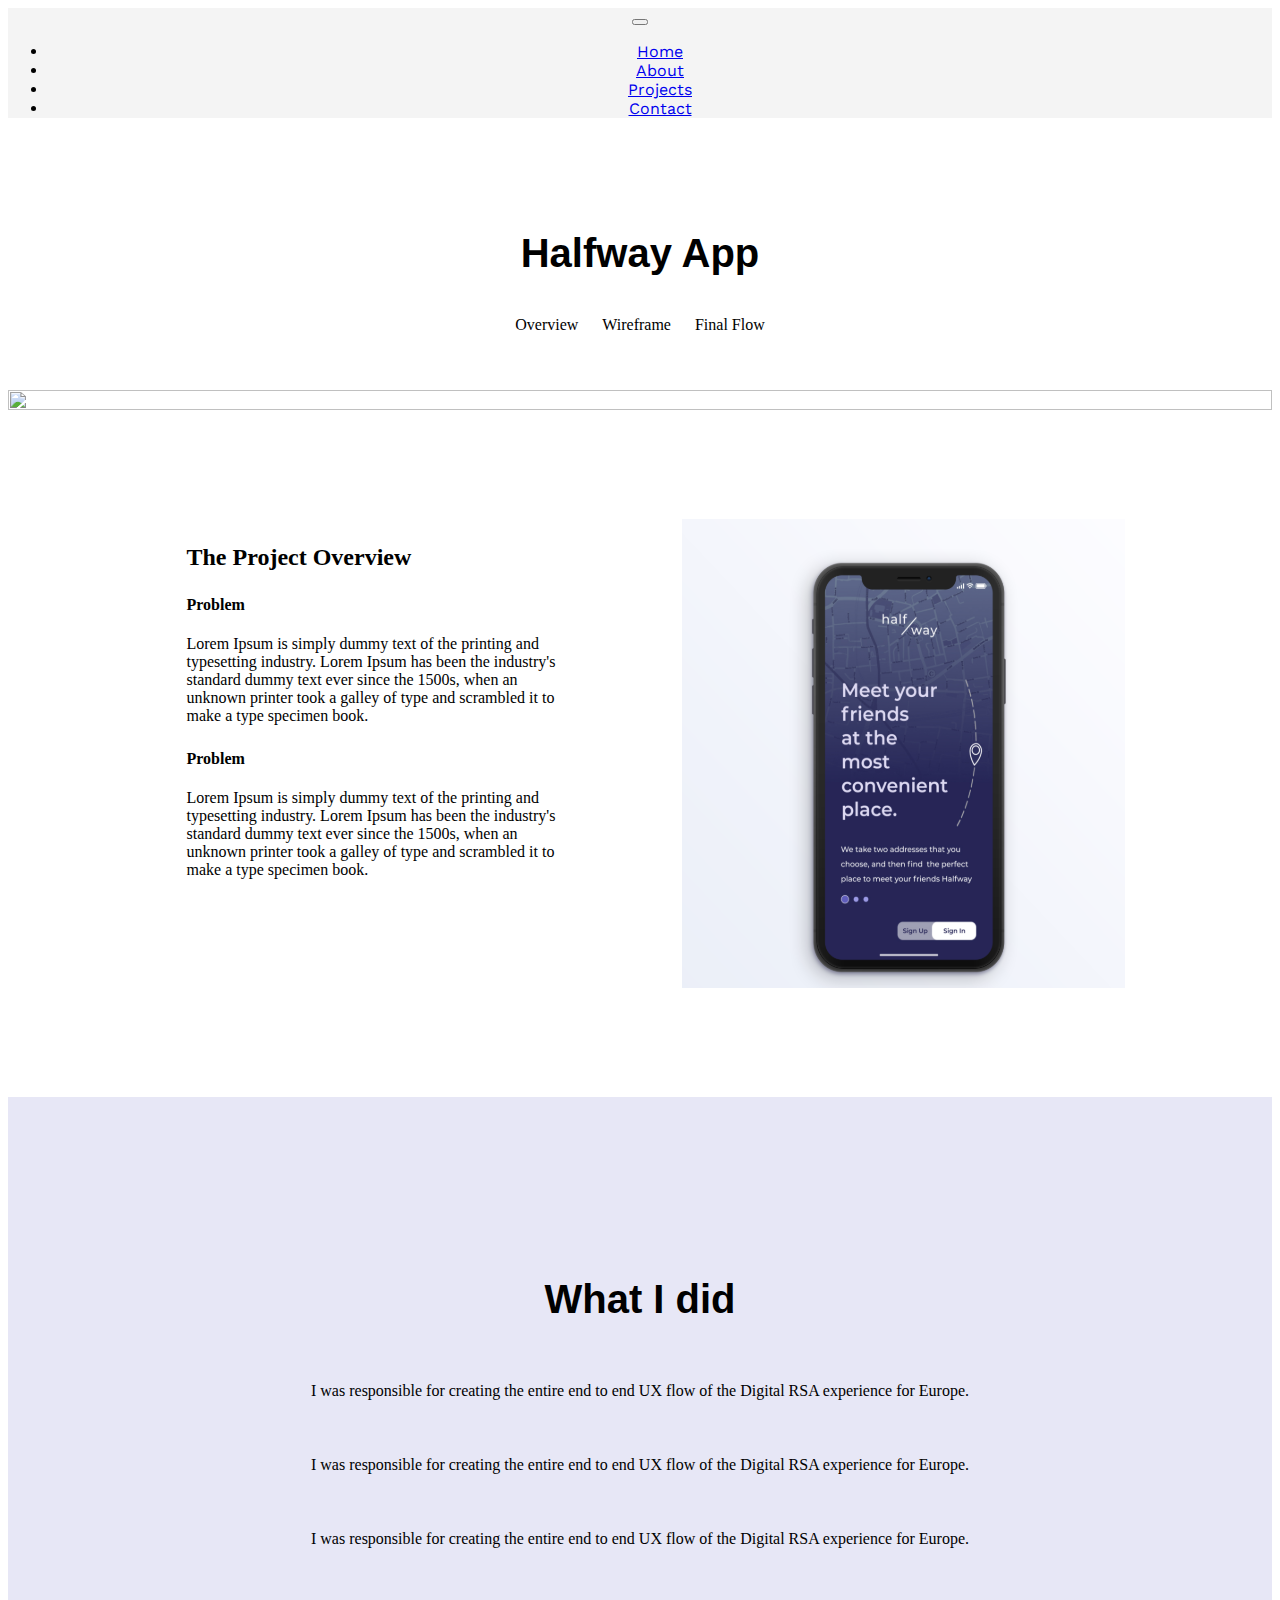
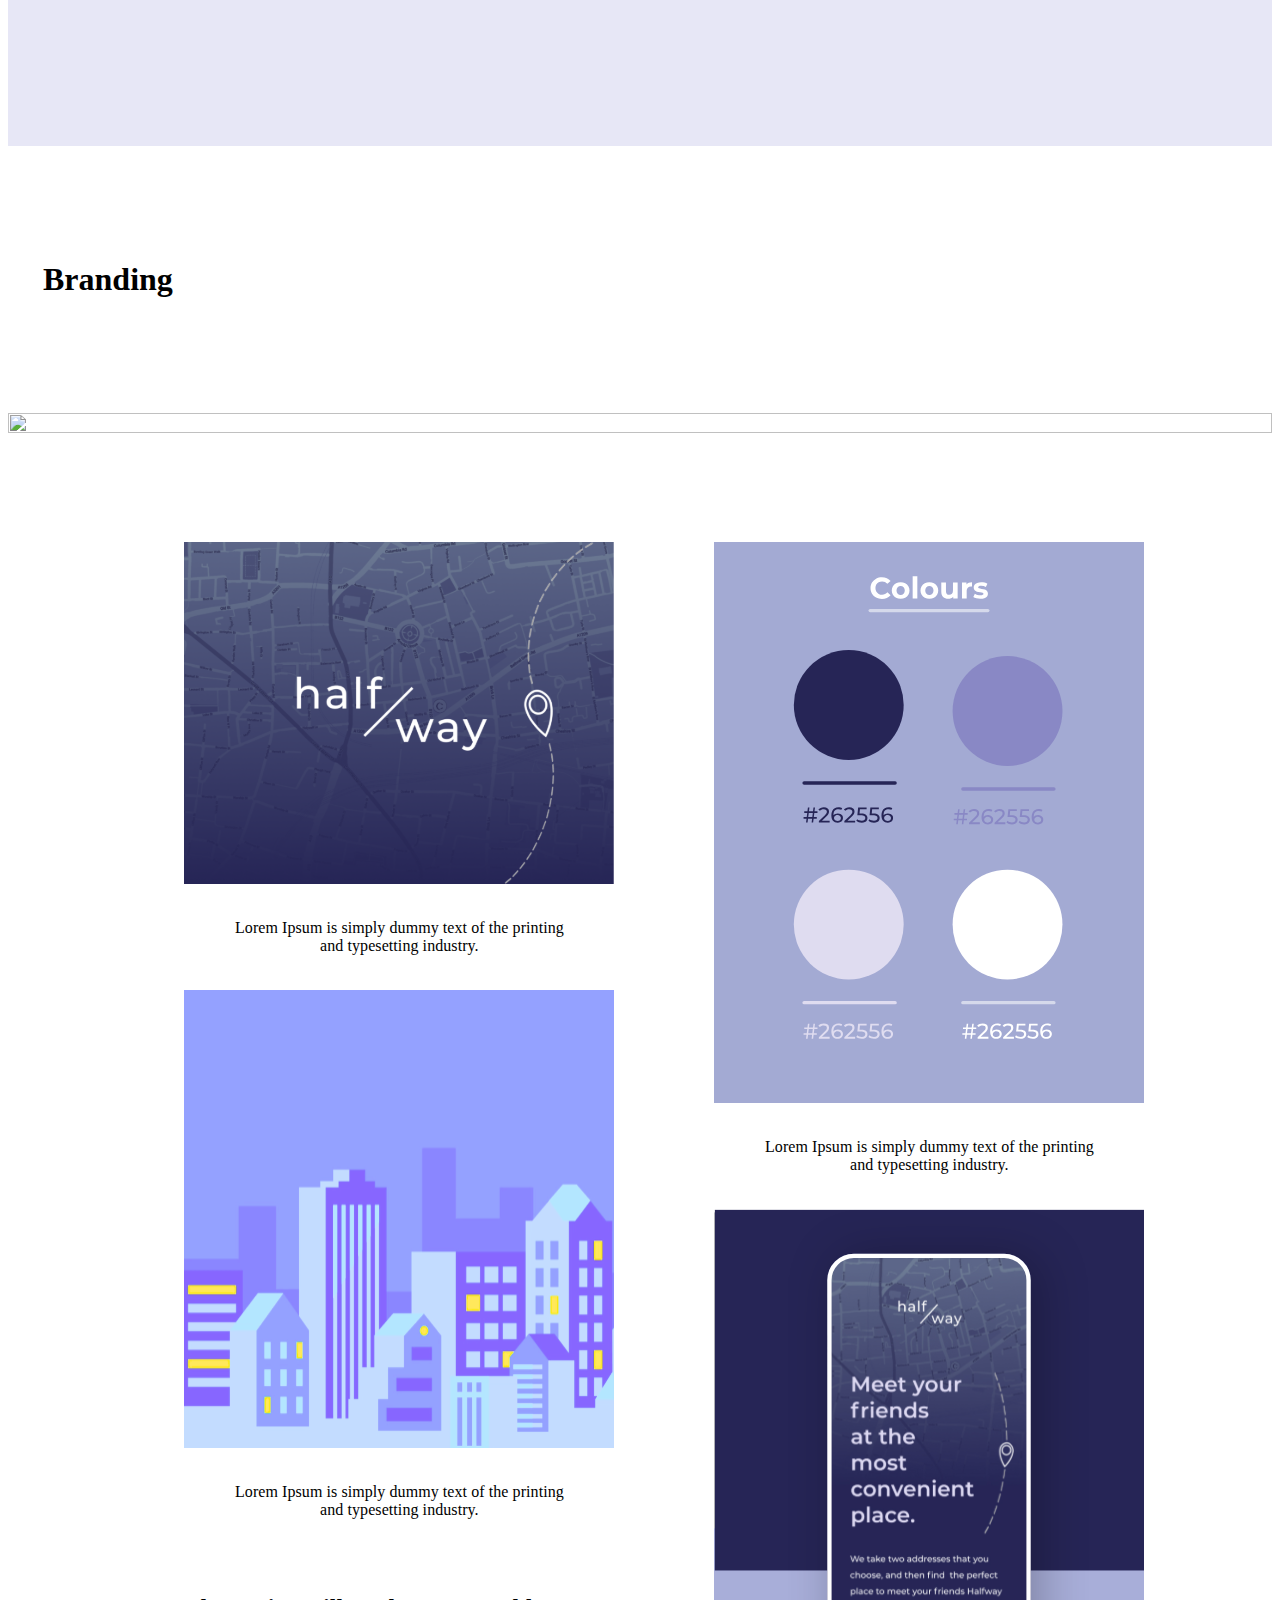
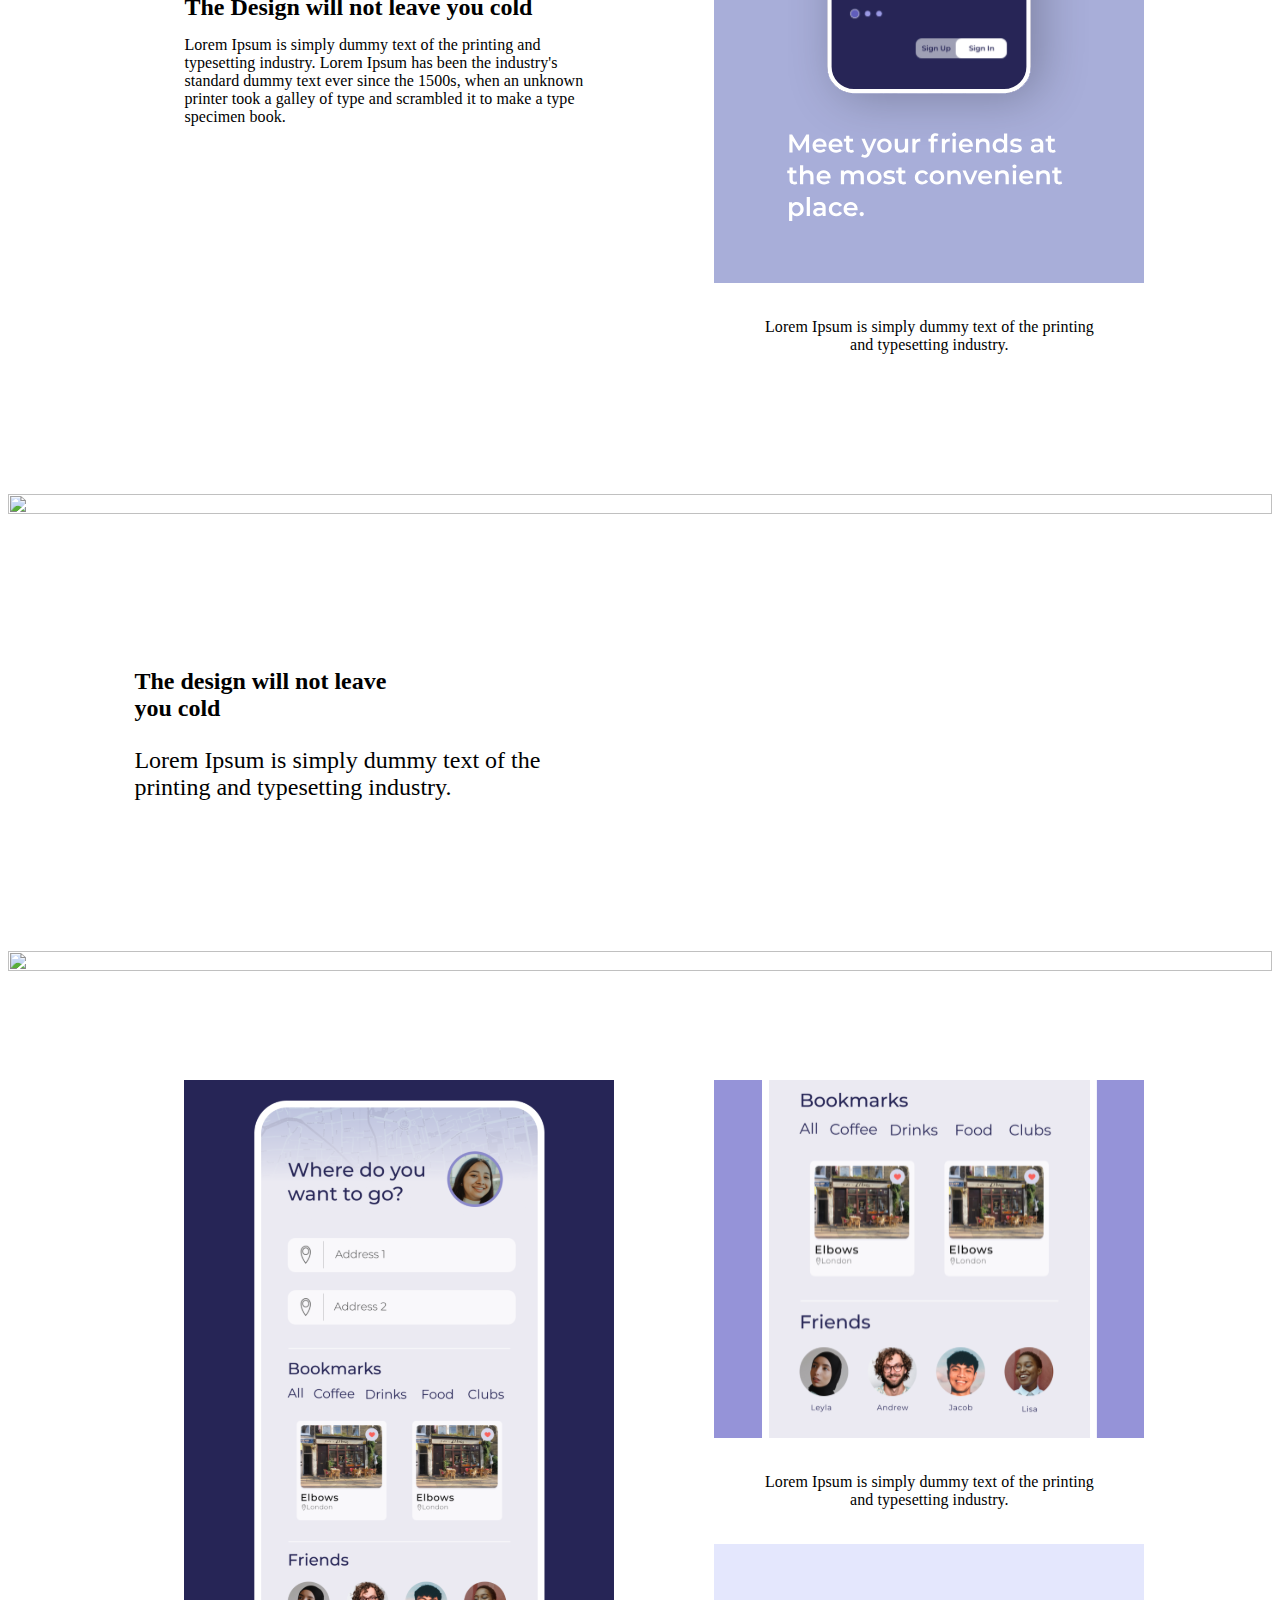
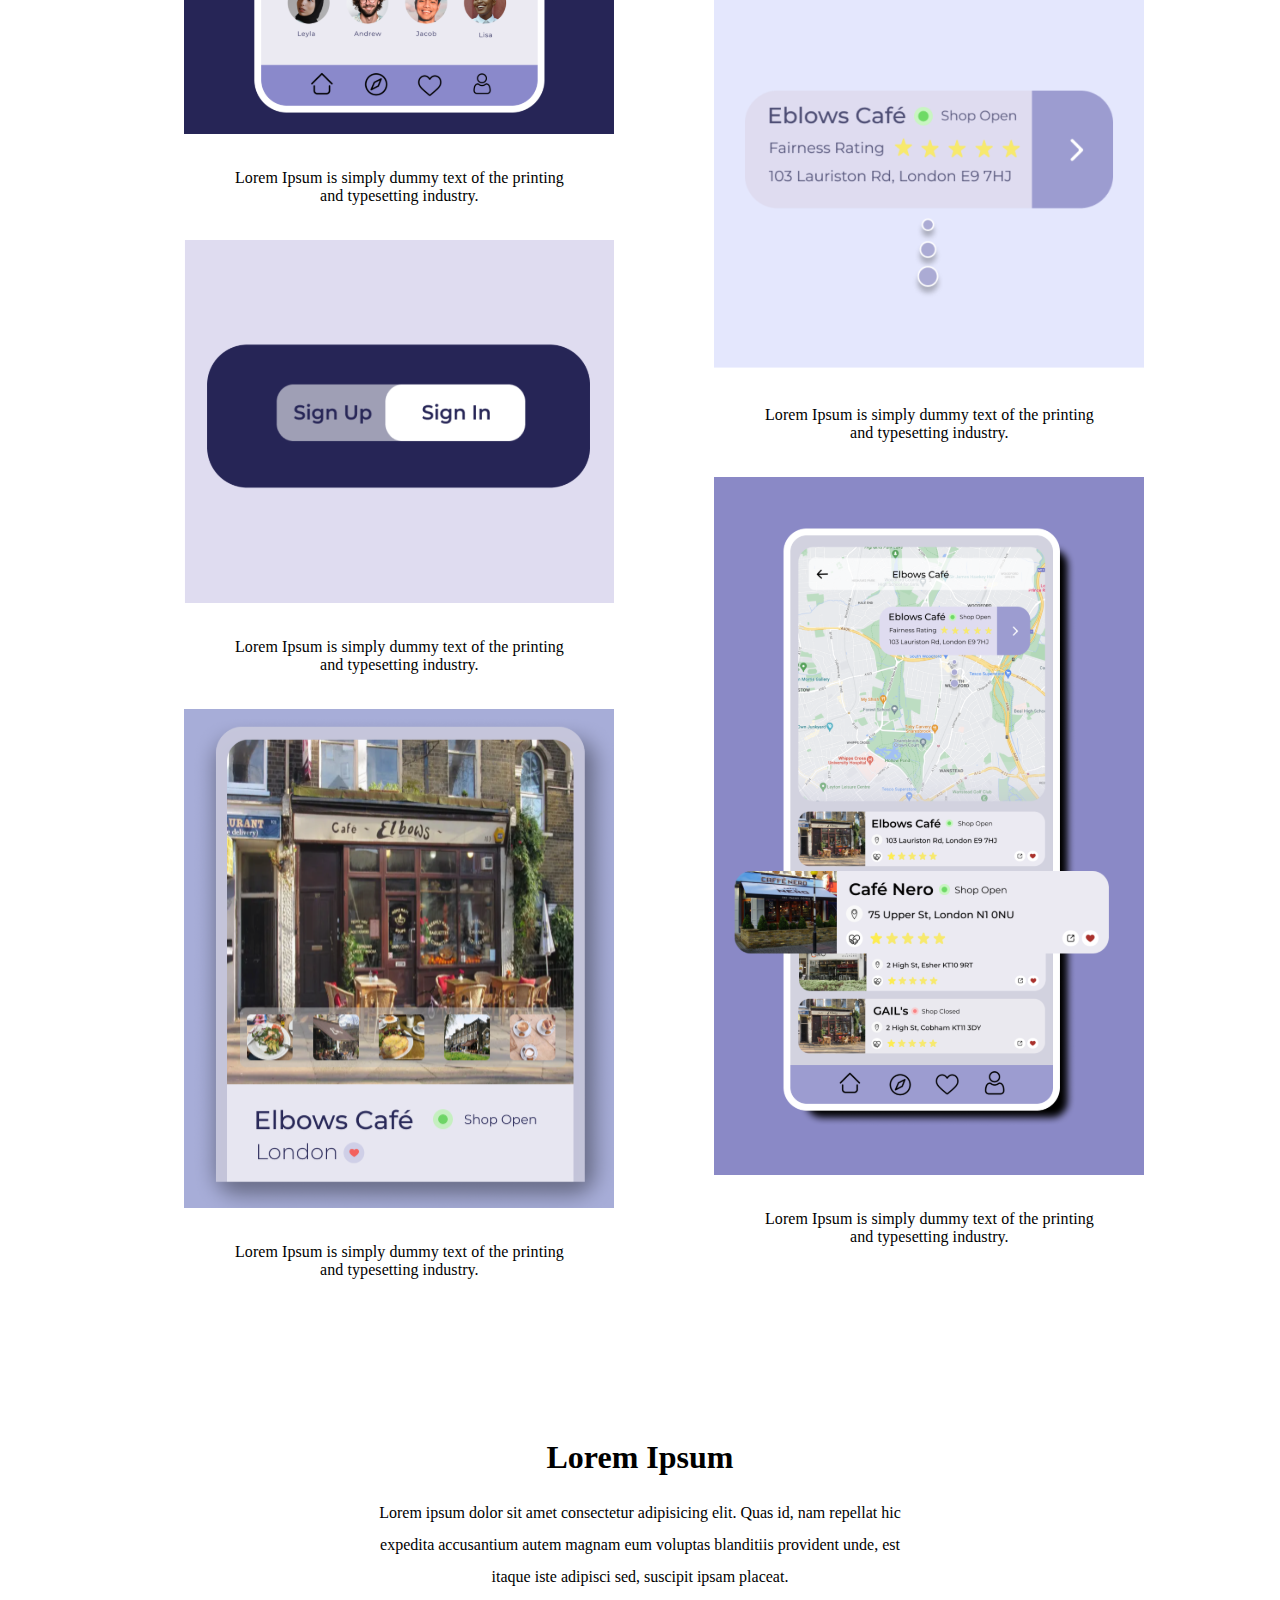
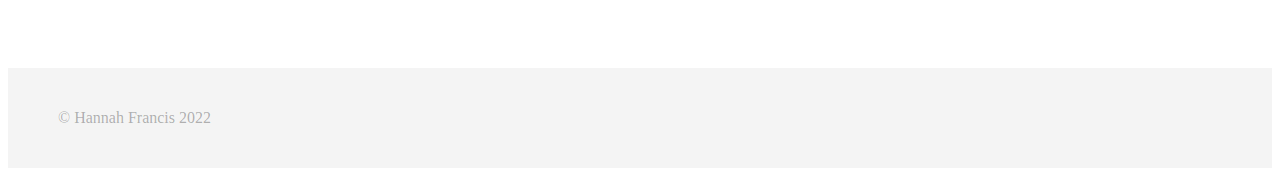
==== halfway.html @ 04aa905d "compelted" ====
<!DOCTYPE html>
<html lang="en">
  <head>
    <meta charset="UTF-8" />
    <meta http-equiv="X-UA-Compatible" content="IE=edge" />
    <meta name="viewport" content="width=device-width, initial-scale=1.0" />

    <!-- Font Awesome Script -->
    <script
      src="https://kit.fontawesome.com/93f049fe77.js"
      crossorigin="anonymous"
    ></script>

    <!-- BOOTSTRAP SCRIPTS -->

    <!-- Bootstrap CSS Stylesheet -->
    <link
      href="https://cdn.jsdelivr.net/npm/bootstrap@5.1.3/dist/css/bootstrap.min.css"
      rel="stylesheet"
      integrity="sha384-1BmE4kWBq78iYhFldvKuhfTAU6auU8tT94WrHftjDbrCEXSU1oBoqyl2QvZ6jIW3"
      crossorigin="anonymous"
    />

    <!-- Bootstrap JS Script -->
    <script
      src="https://cdn.jsdelivr.net/npm/bootstrap@5.1.3/dist/js/bootstrap.bundle.min.js"
      integrity="sha384-ka7Sk0Gln4gmtz2MlQnikT1wXgYsOg+OMhuP+IlRH9sENBO0LRn5q+8nbTov4+1p"
      crossorigin="anonymous"
    ></script>

    <meta name="viewport" content="width=device-width, initial-scale=1" />
    <meta
      name="viewport"
      content="width=device-width,
    initial-scale=1, maximum-scale=1, user-scalable=no"
    />

    <!-- FONTS -->

    <!-- Work Sans Font -->
    <link rel="preconnect" href="https://fonts.googleapis.com" />
    <link rel="preconnect" href="https://fonts.gstatic.com" crossorigin />
    <link
      href="https://fonts.googleapis.com/css2?family=Work+Sans:ital,wght@0,100;0,200;0,300;0,400;0,500;0,600;0,700;0,800;0,900;1,100;1,200;1,300;1,400;1,500;1,600;1,700;1,800;1,900&display=swap"
      rel="stylesheet"
    />

    <!-- CSS tylesheet Link -->

    <link rel="stylesheet" href="halfway-stylesheet.css" />
    <title>Document</title>
  </head>
  <body>
    <!-- Navbar -->

    <section class="navbar-section">
      <nav
        class="navbar navbar-expand-lg navbar-light"
        style="text-align: center; background-color: #f4f4f4"
      >
        <div class="container-fluid">
          <!-- <a class="navbar-brand" href="#">HF</a> -->
          <button
            class="navbar-toggler"
            type="button"
            data-bs-toggle="collapse"
            data-bs-target="#navbarNav"
            aria-controls="navbarNav"
            aria-expanded="false"
            aria-label="Toggle navigation"
          >
            <span class="navbar-toggler-icon"></span>
          </button>
          <div
            class="collapse navbar-collapse"
            style="justify-content: end"
            id="navbarNav"
          >
            <ul
              class="navbar-nav"
              style="font-family: Work Sans, sans-serif; font-weight: medium"
            >
              <li class="nav-item">
                <a
                  class="nav-link"
                  aria-current="page"
                  href="#homepage-section"
                  jump
                  link
                  >Home</a
                >
              </li>
              <li class="nav-item">
                <a class="nav-link" href="#about-section" jump link>About</a>
              </li>
              <li class="nav-item">
                <a class="nav-link" href="#projects-section">Projects</a>
              </li>
              <li class="nav-item">
                <a class="nav-link" href="#contact-section">Contact</a>
              </li>
            </ul>
          </div>
        </div>
      </nav>
    </section>

    <!-- Halfway Project Section -->

    <!-- First Section -->

    <section class="First Section">
      <div class="heading-div">
        <h1>Halfway App</h1>
        <div class="menu">
          <ul>
            <li><a href="">Overview</a></li>
            <li><a href="">Wireframe</a></li>
            <li><a href="">Final Flow</a></li>
          </ul>
        </div>
      </div>
      <img class="hw-image-one" src="images/halfway-image-one.svg" alt="" />
    </section>

    <!-- Second Section -->

    <section class="Second Section">
      <div class="second-section-container">
        <div class="second-section-container-info ">
          <h2>The Project Overview</h2>
          <div class="info-one">
            <h4>Problem</h4>
            <p>
              Lorem Ipsum is simply dummy text of the printing and typesetting
              industry. Lorem Ipsum has been the industry's standard dummy text ever
              since the 1500s, when an unknown printer took a galley of type and
              scrambled it to make a type specimen book.
            </p>
          </div>
          <div class="info-two">
            <h4>Problem</h4>
            <p>
              Lorem Ipsum is simply dummy text of the printing and typesetting
              industry. Lorem Ipsum has been the industry's standard dummy text ever
              since the 1500s, when an unknown printer took a galley of type and
              scrambled it to make a type specimen book.
            </p>
          </div>
        </div>
        <div class="second-section-container-image">
          <img src="Images/image-one.svg" alt="">
        </div>
      </div>
    </section>

<!-- Third Section -->

<section class="Third-section">
  <div class="my-role-container">
    <div class="my-role-container-info">
      <h1>What I did</h1>
      <p>I was responsible for creating the entire end to end UX flow of the Digital RSA experience for Europe.</p>
      <p>I was responsible for creating the entire end to end UX flow of the Digital RSA experience for Europe.</p>
       <p>I was responsible for creating the entire end to end UX flow of the Digital RSA experience for Europe.</p>
    </div>
  </div>
</section>

    <!-- Third Section -->

    <section class="">
      <div class="container-three">
        <h1>Branding</h1>
        <img class="hw-image-one" src="images/halfway-image-two.svg" alt="" />
        <div class="splitshow-container">
          <div class="splitshow-items-container">
            <!-- Image Column Left -->

            <div class="image-col-left col">
              <img
                class="hw-image-three c3-img"
                src="Images/halfway-image-three.svg"
                alt=""
              />
              <p class="img-three">
                Lorem Ipsum is simply dummy text of the printing and typesetting
                industry.
              </p>
              <img
                class="hw-image-four c3-img"
                src="Images/Skyline.svg"
                alt=""
              />
              <p>
                Lorem Ipsum is simply dummy text of the printing and typesetting
                industry.
              </p>
              <div class="image-col-left-info">
                <h2>The Design will not leave you cold</h2>
                <p>
                  Lorem Ipsum is simply dummy text of the printing and
                  typesetting industry. Lorem Ipsum has been the industry's
                  standard dummy text ever since the 1500s, when an unknown
                  printer took a galley of type and scrambled it to make a type
                  specimen book.
                </p>
              </div>
            </div>

            <!-- Image Column Right -->

            <div class="image-col-right col">
              <img
                class="hw-image-five c3-img"
                src="Images/halfway-image-five.svg"
                alt=""
              />
              <p>
                Lorem Ipsum is simply dummy text of the printing and typesetting
                industry.
              </p>
              <img
                class="hw-image-six c3-img"
                src="Images/halfway-image-six.svg"
                alt=""
              />
              <p>
                Lorem Ipsum is simply dummy text of the printing and typesetting
                industry.
              </p>
            </div>
          </div>
        </div>
      </div>
    </section>

    <!-- Fourth Section -->

    <section>
      <img class="hw-image-one" src="images/halfway-banner-three.svg" alt="" />
      <div class="fourth-section-container">
        <div class="heading-container">
          <div class="heading-container-h2">
            <h2>The design will not leave you cold</h2>
          </div>
          <div class="heading-container-p">
            <p>
              Lorem Ipsum is simply dummy text of the printing and typesetting
              industry.
            </p>
          </div>
        </div>
      </div>

      <!-- Image Section -->

      <section class="Third Section">
      <div class="container-three">
        <img class="hw-image-one" src="images/halfway-banner-four.svg" alt="" />
        <div class="splitshow-container">
          <div class="splitshow-items-container">
            <!-- Image Column Left -->

            <div class="image-col-left col">
              <img
                class="hw-image-three c3-img"
                src="Images/halfway-image-seven.svg"
                alt=""
              />
              <p class="img-three">
                Lorem Ipsum is simply dummy text of the printing and typesetting
                industry.
              </p>
              <img
                class="hw-image-four c3-img"
                src="Images/halfway-image-eight.svg"
                alt=""
              />
              <p>
                Lorem Ipsum is simply dummy text of the printing and typesetting
                industry.
              </p>
               <img
                class="hw-image-four c3-img"
                src="Images/halfway-image-9.svg"
                alt=""
              />
              <p>
                Lorem Ipsum is simply dummy text of the printing and typesetting
                industry.
              </p>
            </div>

            <!-- Image Column Right -->

            <div class="image-col-right col">
              <img
                class="hw-image-five c3-img"
                src="Images/halfway-image-nine.svg"
                alt=""
              />
              <p>
                Lorem Ipsum is simply dummy text of the printing and typesetting
                industry.
              </p>
              <img
                class="hw-image-six c3-img"
                src="Images/halfway-image-ten.svg"
                alt=""
              />
              <p>
                Lorem Ipsum is simply dummy text of the printing and typesetting
                industry.
              </p>
              <img
                class="hw-image-six c3-img"
                src="Images/halfway-image-eleven.svg"
                alt=""
              />
              <p>
                Lorem Ipsum is simply dummy text of the printing and typesetting
                industry.
              </p>
            </div>
          </div>
        </div>
    </section>

    <div class="info-div">
      <h1>Lorem Ipsum</h1>
      <p>Lorem ipsum dolor sit amet consectetur adipisicing elit. Quas id, nam repellat hic expedita accusantium autem magnam eum voluptas blanditiis provident unde, est itaque iste adipisci sed, suscipit ipsam placeat.</p>
    </div>

    <section class="footer-section" id="footer-section">
      <div class="footer">
        <div class="footer-copyright">© Hannah Francis 2022</div>
        <div class="footer-links">
          <a href="https://www.linkedin.com/in/hannah-francis-578441174/"
            ><i class="fab fa-linkedin"></i
          ></a>
          <a href="https://github.com/hcfrancis"
            ><i class="fab fa-github"></i
          ></a>
          <a href="#"><i class="fab fa-twitter"></i></a>
        </div>
      </div>
    </section>
  </body>
</html>
---- halfway-stylesheet.css ----
/* PROJECTS STYLING */

/* Halfway Project Styling */

html {
  scroll-behavior: smooth;
}

/* First Section Styling */

.heading-div {
  margin: 105px auto;
  margin-top: 105px;
  margin-bottom: 50px;
}

.heading-div h1 {
  text-align: center;
  font-size: 2.5rem;
  font-family: "Montserrat", sans-serif;
  font-weight: medium;
  line-height: 1.5;
}

.menu {
  margin: -25px auto;
}

.menu ul {
  padding: 0;
  margin-bottom: 0;
  text-align: center;
}

.menu ul li {
  display: inline-block;
  line-height: 80px;
  margin: 0 auto;
  padding: 0 10px;
}

.menu ul li a {
  color: black;
  text-decoration: none;
}

a:hover {
  color: rgb(219, 211, 211);
  transition-timing-function: ease-in;
  transition: 0.5s;
  transition-timing-function: ease-out;
  transition: 0.5s;
}

.hw-image-one {
  /* position: absolute; */
  width: 100%;
  height: 100%;
  object-fit: cover;
}

@media (max-width: 1199.98px) {
  .heading-div {
    margin: 105px auto;
    margin-top: 105px;
    margin-bottom: 50px;
  }

  .heading-div h1 {
    font-size: 2.5rem;
  }
}

.hw-image-one {
  /* position: absolute; */
  width: 100%;
  height: 100%;
  object-fit: cover;
}

/* Second Section */

.second-section-container {
  display: grid;
  grid-template-columns: 1fr 1fr;
  margin: 105px;
}

.second-section-container h2 {
  max-width: 380px;
  margin: 25px auto;
}

.second-section-container p {
  max-width: 380px;
  margin: 0 auto;
}

.second-section-container-info,
.second-section-container-image {
  margin: 0 auto;
}

.info-two {
  margin-top: 25px;
}
@media (max-width: 991.98px) {
  .info-one h4,
  .info-two h4 {
    max-width: 550px;
    margin: 10px auto;
  }

  .info-one p,
  .info-two p {
    font-size: 1rem;
    max-width: 550px;
    margin: 0 auto;
  }

  .second-section-container-image img {
    width: 99%;
    margin-top: 15px;
    margin-bottom: 50px;
  }
}

@media (max-width: 1199.98px) {
  .second-section-container {
    margin: 0 0;
    display: block;
    text-align: left;
    margin: 0px auto;
    padding: 0 45px;
  }

  .second-section-container-image {
    display: block;
    margin: 25px auto;
    text-align: center;
  }

  .second-section-container h2 {
    max-width: 550px;
  }

  .info-one h4,
  .info-two h4 {
    max-width: 550px;
    margin: 10px auto;
  }

  .info-one p,
  .info-two p {
    max-width: 550px;
  }
}

/* Third Section */

.my-role-container {
  background-color: #e7e7f6;
  margin: 105px auto;
  padding: 145px;
  display: block;
}

.my-role-container-info {
  margin: 0 auto;
}

.my-role-container-info h1 {
  text-align: center;
  font-size: 2.5rem;
  font-family: "Montserrat", sans-serif;
  font-weight: medium;
  line-height: 1.5;
}

.my-role-container-info p {
  margin: 50px auto;
  text-align: center;
  line-height: 1.5;
}

@media (max-width: 991.98px) {
  .my-role-container {
    padding: 50px 70px;
  }
}

.container-three h1 {
  margin: 115px 35px;
}

.container-three p {
  max-width: 380px;
  letter-spacing: 0.00464286em;
}

.splitshow-container {
  margin: 55px 0;
}

.splitshow-items-container {
  display: grid;
  grid-template-columns: 1fr 1fr;
  /* margin: 0 465px; */
  margin: 55px auto;
  width: 80%;
}
.col {
  flex: 0 0 0%;
}
.image-col-left,
.image-col-right {
  display: block;
  padding: 50px;
}

.image-col-left p,
.image-col-right p {
  text-align: center;
  margin: 35px auto;
  max-width: 380px;
  padding: 0 45px;
}

.c3-img {
  display: block;
  margin: auto;
  width: 430px;
}

.image-col-left-info {
  margin: 75px 0;
}

.image-col-left-info h2 {
  text-align: left;
  margin: 15px auto;
  max-width: 450px;
  padding: 0px;
}

.image-col-left-info p {
  text-align: left;
  margin: 15px auto;
  max-width: 450px;
  padding: 0 0;
}

@media (max-width: 1199.98px) {
  .hw-image-one {
    margin-bottom: 50px;
  }
  .container-three h1 {
    margin: 30px 0;
    padding: 40px;
  }

  .splitshow-items-container {
    display: grid;
    grid-template-columns: 1fr;
    margin: 0 auto;
  }

  .c3-img {
    display: block;
    margin: auto;
    width: 390px;
  }

  .image-col-left,
  .image-col-right {
    display: block;
    margin: auto;
    padding: 0 0;
  }

  .img-three {
    margin-top: 50px;
  }

  .image-col-left .image-col-right p {
    text-align: left;
    margin: 35px auto;
    max-width: 255px;
  }

  .image-col-left-info h2 {
    margin-top: 75px 0;
  }

  .image-col-left-info {
    margin: -25px 0;
    padding: 50px;
  }
}

/* Fourth Section */

.fourth-section-container {
  margin: 150px 0;
}

.heading-container {
  margin: 0px auto;
  width: 80%;
}

.heading-container-h2 {
  max-width: 285px;
  margin-bottom: 25px;
}

.heading-container-p {
  font-size: 1.5rem;
  max-width: 465px;
}

@media (max-width: 1199.98px) {
  .heading-container {
    margin: 0px auto;
    width: 80%;
  }

  .heading-container-h2 {
    max-width: 285px;
    margin-bottom: 25px;
  }

  .heading-container-p {
    font-size: 1.5rem;
    max-width: 465px;
  }
}

.info-div {
  text-align: center;
  margin: 75px auto;
  width: 50%;
}

.info-div p {
  max-width: 540px;
  margin: 15px auto;
  line-height: 2;
}
/* Footer Styling */

.footer {
  background: #f4f4f4;
  display: flex;
  align-items: center;
  justify-content: space-between;
  height: 100px;
  padding: 0px 50px;
  color: rgba(0, 0, 0, 0.3);
}
.footer-links {
  display: flex;
  align-items: center;
}
.footer-links a {
  color: black;
  opacity: 0.15;
  text-decoration: none;
  font-size: 24px;
  padding: 0px 10px;
}
.footer-links a:hover {
  opacity: 1;
  color: #6198f1;
  font-size: 30px;
  transition: 0.5s ease;
  transition-timing-function: linear;
}
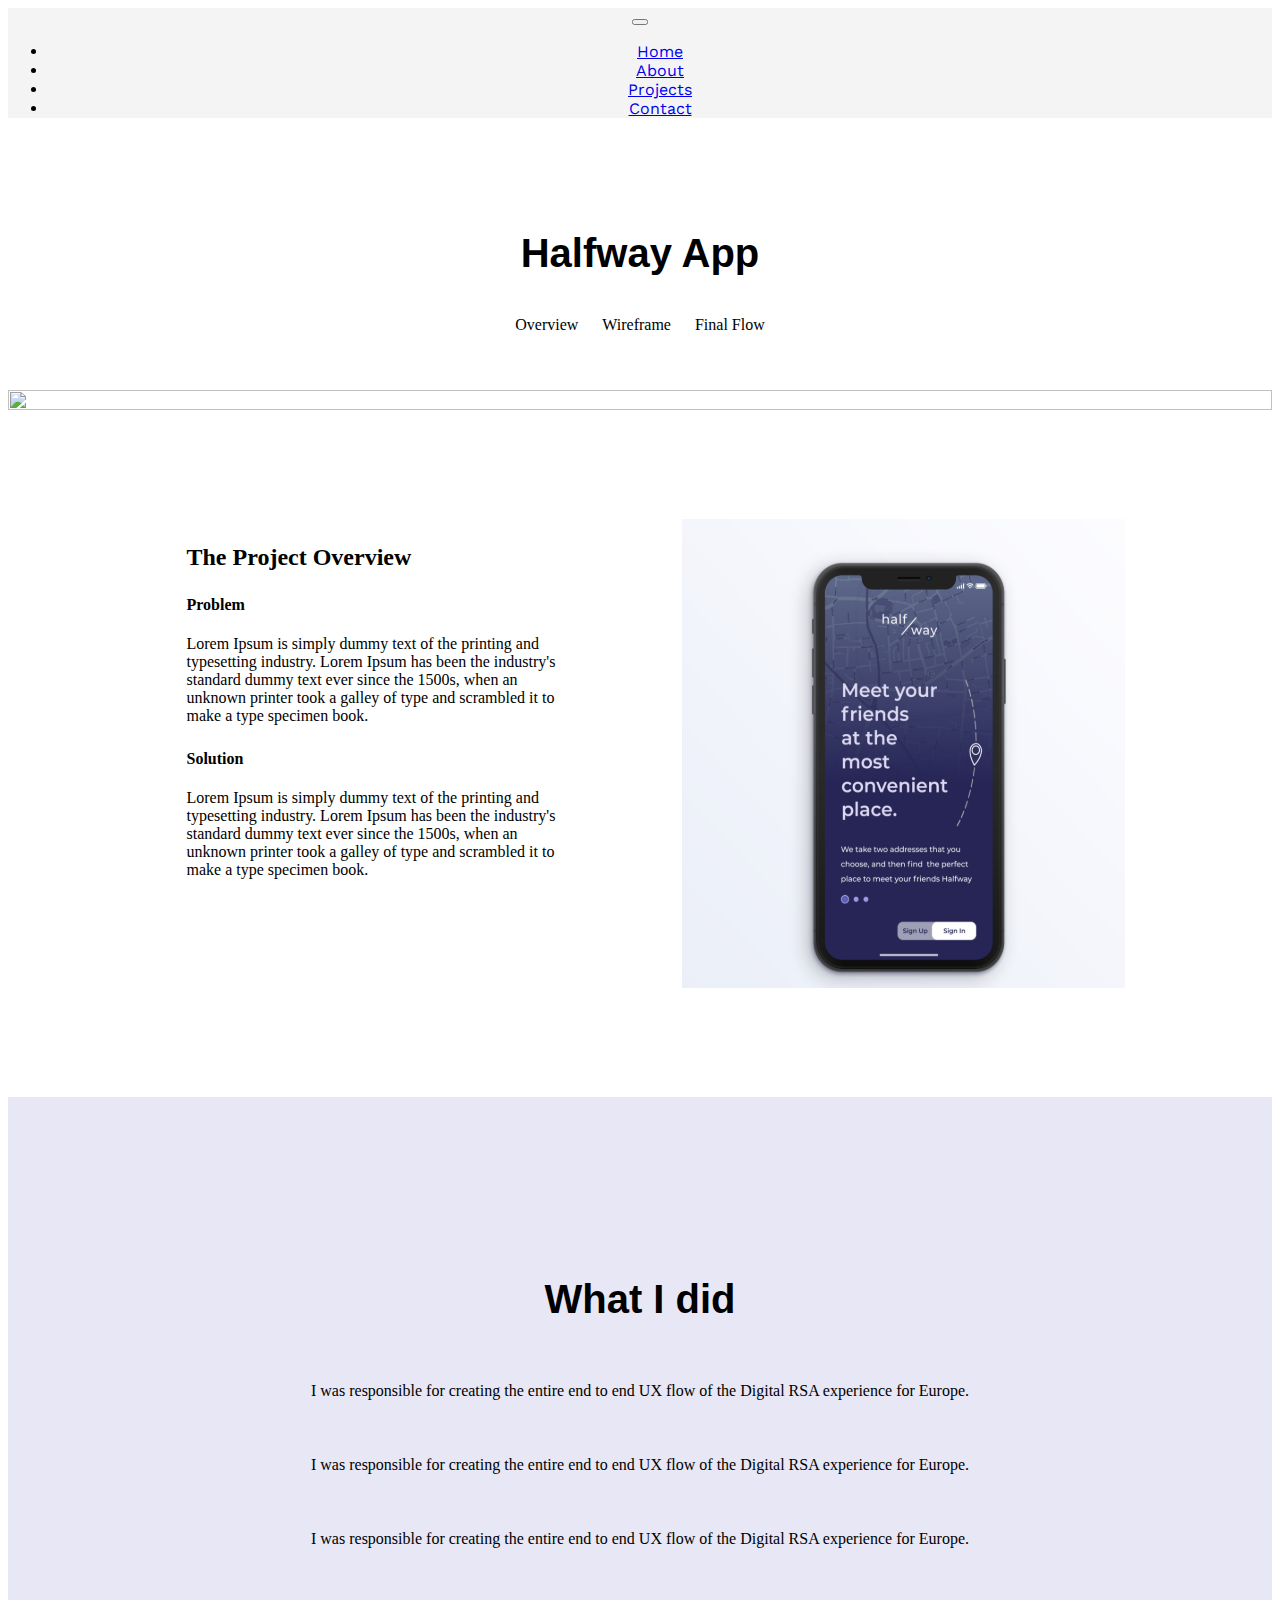
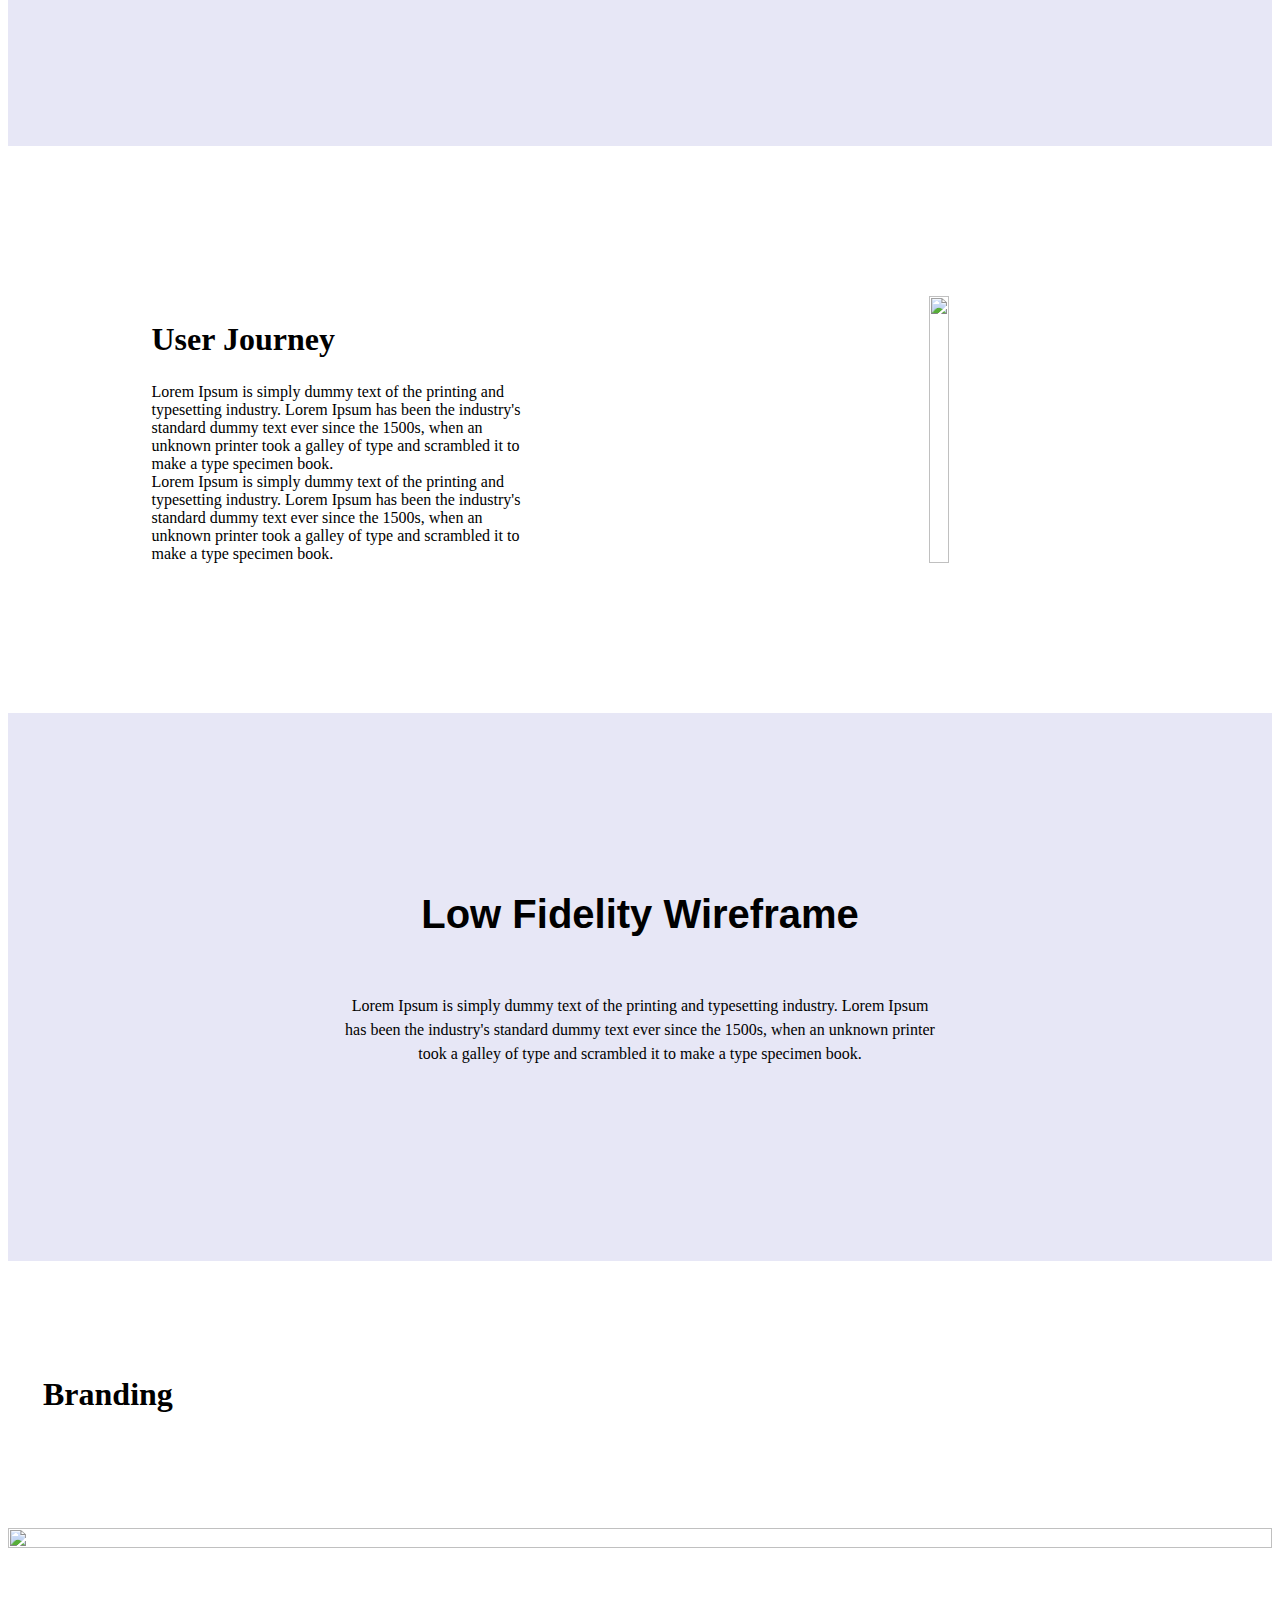
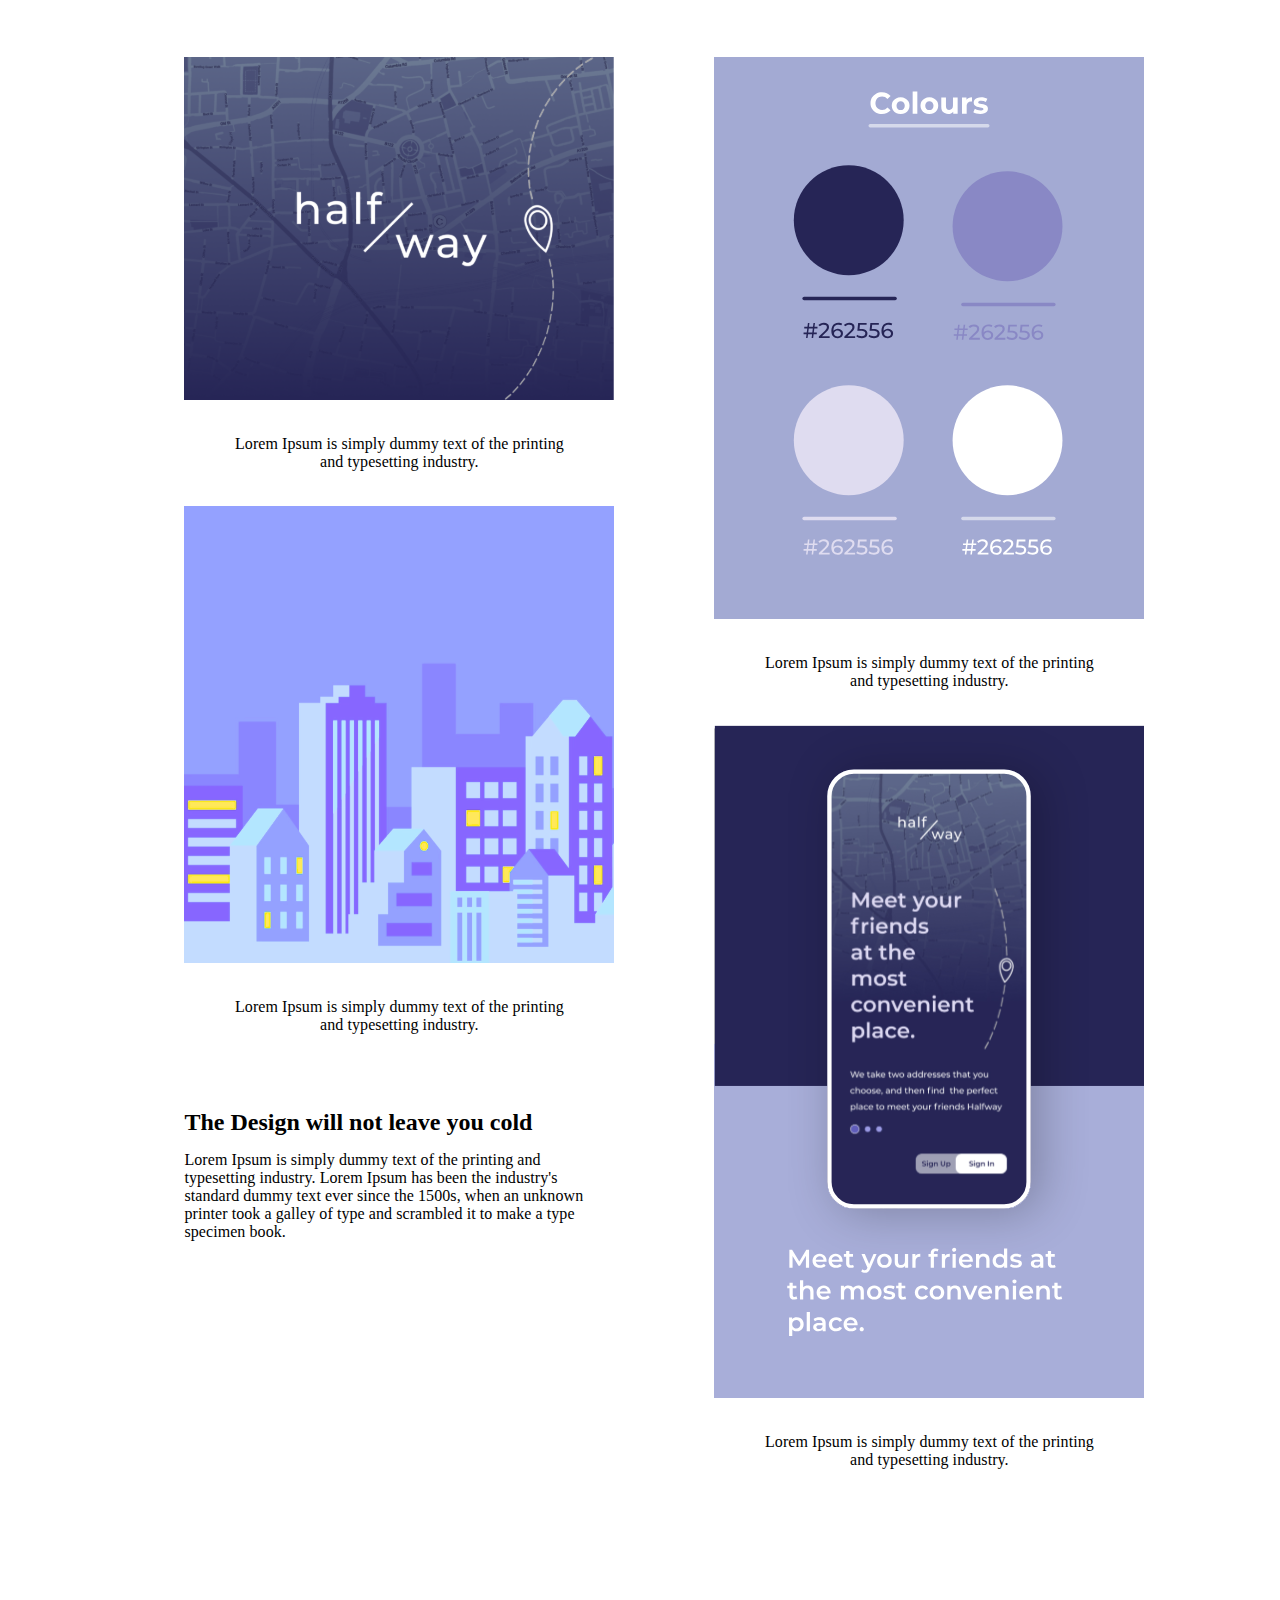
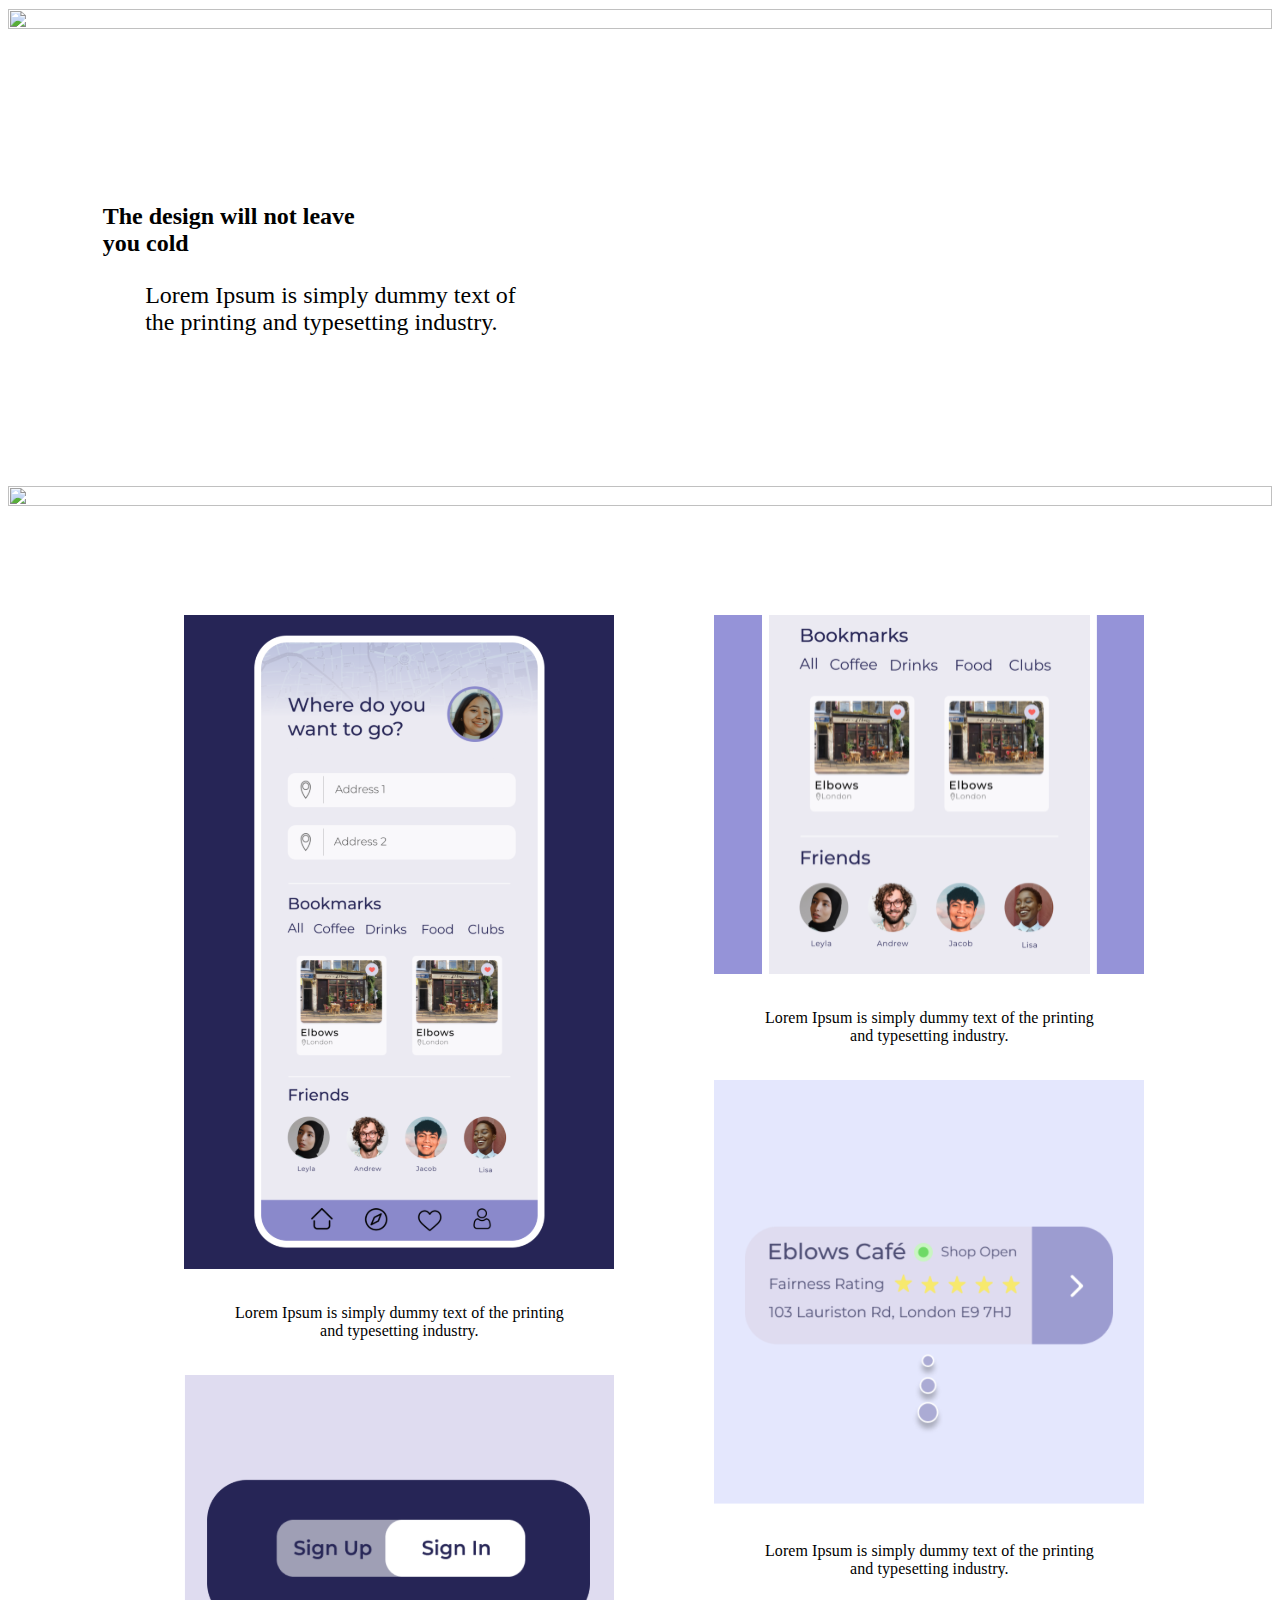
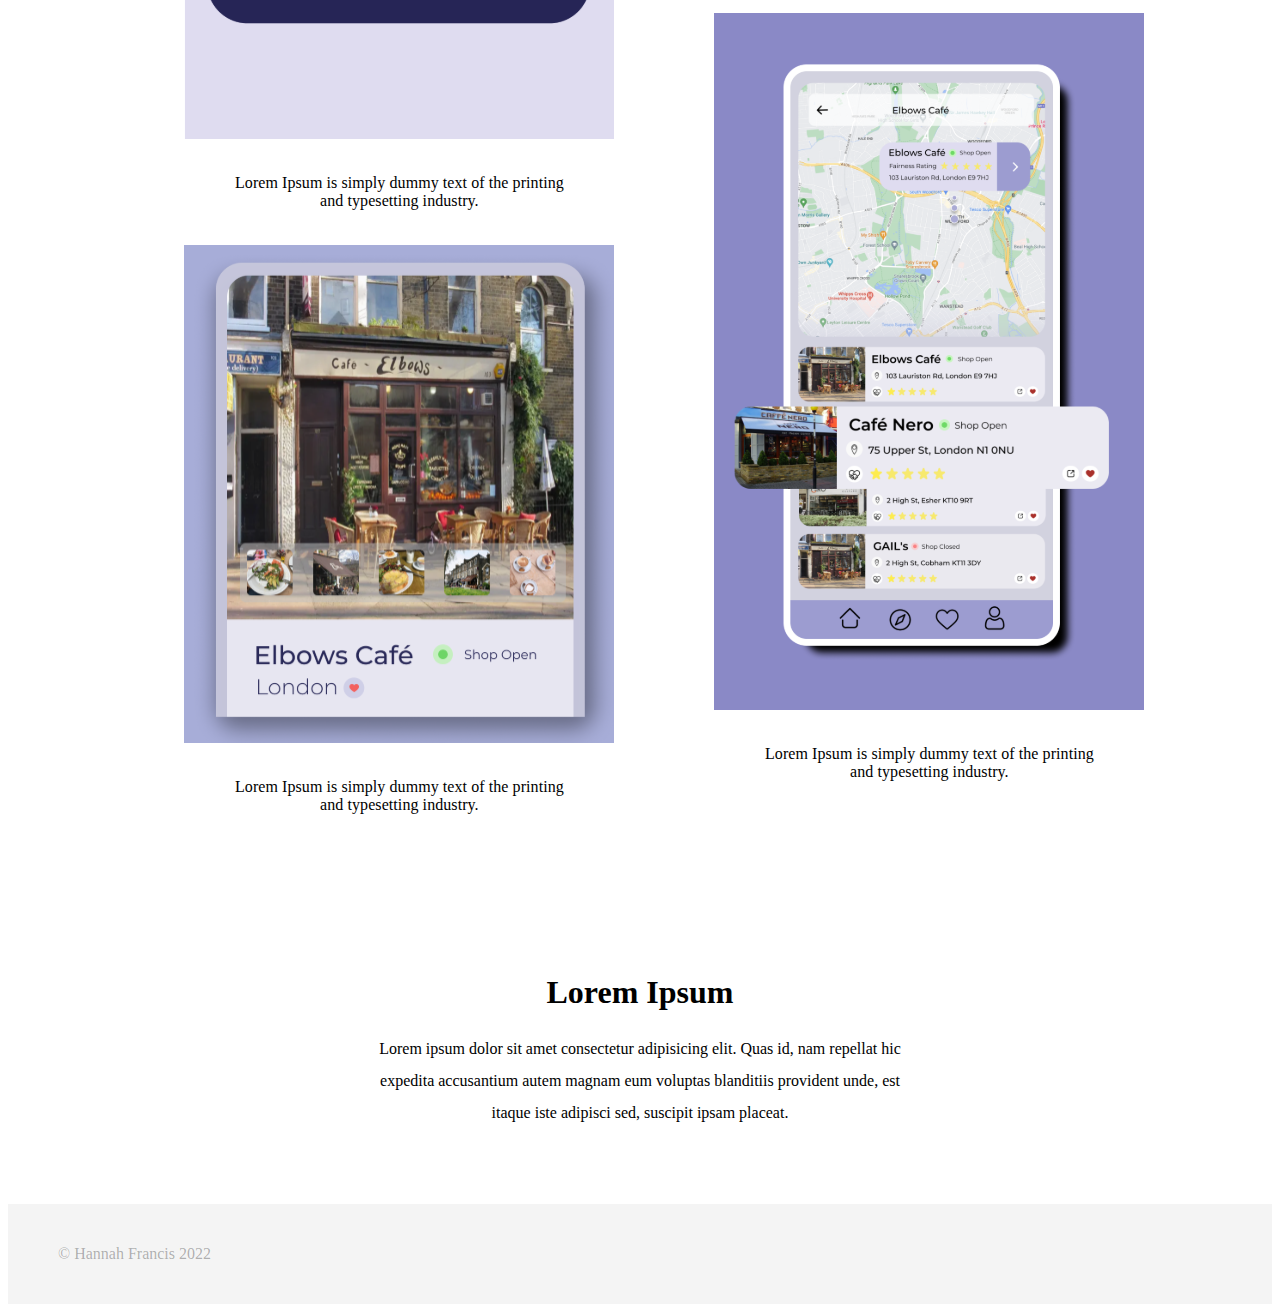
==== commit b76eed2f: "styling updated" ====
--- a/halfway.html
+++ b/halfway.html
@@ -139,7 +139,7 @@
             </p>
           </div>
           <div class="info-two">
-            <h4>Problem</h4>
+            <h4>Solution</h4>
             <p>
               Lorem Ipsum is simply dummy text of the printing and typesetting
               industry. Lorem Ipsum has been the industry's standard dummy text ever
@@ -157,8 +157,8 @@
 <!-- Third Section -->
 
 <section class="Third-section">
-  <div class="my-role-container">
-    <div class="my-role-container-info">
+  <div class="third-section-container">
+    <div class="third-section-container-info">
       <h1>What I did</h1>
       <p>I was responsible for creating the entire end to end UX flow of the Digital RSA experience for Europe.</p>
       <p>I was responsible for creating the entire end to end UX flow of the Digital RSA experience for Europe.</p>
@@ -167,9 +167,36 @@
   </div>
 </section>
 
-    <!-- Third Section -->
-
-    <section class="">
+    <!-- Fourth Section -->
+
+
+
+<section class="Fourth-Section">
+<div class="fourth-section-container">
+  <div class="fourth-section-container-info">
+    <h1>User Journey</h1>
+    <p>Lorem Ipsum is simply dummy text of the printing and typesetting industry. Lorem Ipsum has been the industry's standard dummy text ever since the 1500s, when an unknown printer took a galley of type and scrambled it to make a type specimen book.</p>
+    <p>Lorem Ipsum is simply dummy text of the printing and typesetting industry. Lorem Ipsum has been the industry's standard dummy text ever since the 1500s, when an unknown printer took a galley of type and scrambled it to make a type specimen book.</p>
+  </div>
+  <div class="fourth-section-container-image">
+     <img class="user-journey-image" src="halfway-project-images/user-journey.svg" alt="">
+  </div>
+</div>
+</section>
+
+<!-- Fifth Section -->
+
+<section class="Fifth-Section">
+  <div class="fifth-section-container">
+    <div class="fifth-section-container-info">
+      <h1>Low Fidelity Wireframe</h1>
+      <p>Lorem Ipsum is simply dummy text of the printing and typesetting industry. Lorem Ipsum has been the industry's standard dummy text ever since the 1500s, when an unknown printer took a galley of type and scrambled it to make a type specimen book.</p>
+    </div>
+  </div>
+</section>
+
+
+    <section class="Fourth-Section">
       <div class="container-three">
         <h1>Branding</h1>
         <img class="hw-image-one" src="images/halfway-image-two.svg" alt="" />
--- a/halfway-stylesheet.css
+++ b/halfway-stylesheet.css
@@ -158,18 +158,18 @@
 
 /* Third Section */
 
-.my-role-container {
+.third-section-container {
   background-color: #e7e7f6;
   margin: 105px auto;
   padding: 145px;
   display: block;
 }
 
-.my-role-container-info {
-  margin: 0 auto;
-}
-
-.my-role-container-info h1 {
+.third-section-container-info {
+  margin: 0 auto;
+}
+
+.third-section-container-info h1 {
   text-align: center;
   font-size: 2.5rem;
   font-family: "Montserrat", sans-serif;
@@ -177,15 +177,139 @@
   line-height: 1.5;
 }
 
-.my-role-container-info p {
+.third-section-container-info p {
   margin: 50px auto;
   text-align: center;
   line-height: 1.5;
 }
 
 @media (max-width: 991.98px) {
-  .my-role-container {
-    padding: 50px 70px;
+  .third-section-container {
+    background-color: #e7e7f6;
+    margin: 105px auto;
+    padding: 45px;
+    display: block;
+  }
+}
+
+/* Fourth Section */
+
+.fourth-section-container {
+  display: grid;
+  grid-template-columns: 1fr 1fr;
+  margin: 105px;
+  padding: 0 35px;
+}
+
+.fourth-section-container h1 {
+  max-width: 380px;
+  margin: 25px auto;
+}
+
+.fourth-section-container p {
+  max-width: 380px;
+  margin: 0 auto;
+}
+
+.fourth-section-container-image img {
+  width: 100%;
+  height: 100%;
+}
+
+.fourth-section-container-info,
+.fourth-section-container-image {
+  margin: 0 auto;
+}
+
+.info-two {
+  margin-top: 25px;
+}
+@media (max-width: 991.98px) {
+  .info-one h4,
+  .info-two h4 {
+    max-width: 550px;
+    margin: 10px auto;
+  }
+
+  .info-one p,
+  .info-two p {
+    font-size: 1rem;
+    max-width: 550px;
+    margin: 0 auto;
+  }
+
+  .fourth-section-container-image img {
+    width: 99%;
+    margin-top: 15px;
+    margin-bottom: 50px;
+  }
+}
+
+@media (max-width: 1199.98px) {
+  .fourth-section-container {
+    margin: 0 0;
+    display: block;
+    text-align: left;
+    margin: 0px auto;
+    padding: 0 45px;
+  }
+
+  .fourth-section-container-image {
+    display: block;
+    margin: 25px auto;
+    text-align: center;
+  }
+
+  .fourth-section-container h2 {
+    max-width: 550px;
+  }
+
+  .info-one h4,
+  .info-two h4 {
+    max-width: 550px;
+    margin: 10px auto;
+  }
+
+  .info-one p,
+  .info-two p {
+    max-width: 550px;
+  }
+}
+
+/* Fifth Section */
+
+.fifth-section-container {
+  background-color: #e7e7f6;
+  margin: 105px auto;
+  padding: 145px;
+  display: block;
+}
+
+.fifth-section-container-info {
+  margin: 0 auto;
+  max-width: 600px;
+}
+
+.fifth-section-container-info h1 {
+  text-align: center;
+  font-size: 2.5rem;
+  font-family: "Montserrat", sans-serif;
+  font-weight: medium;
+  line-height: 1.5;
+}
+
+.fifth-section-container-info p {
+  margin: 50px auto;
+  text-align: center;
+  line-height: 1.5;
+}
+
+@media (max-width: 991.98px) {
+  .fifth-section-container {
+    background-color: #e7e7f6;
+    margin: 105px auto;
+    padding: 45px;
+    display: block;
   }
 }
 
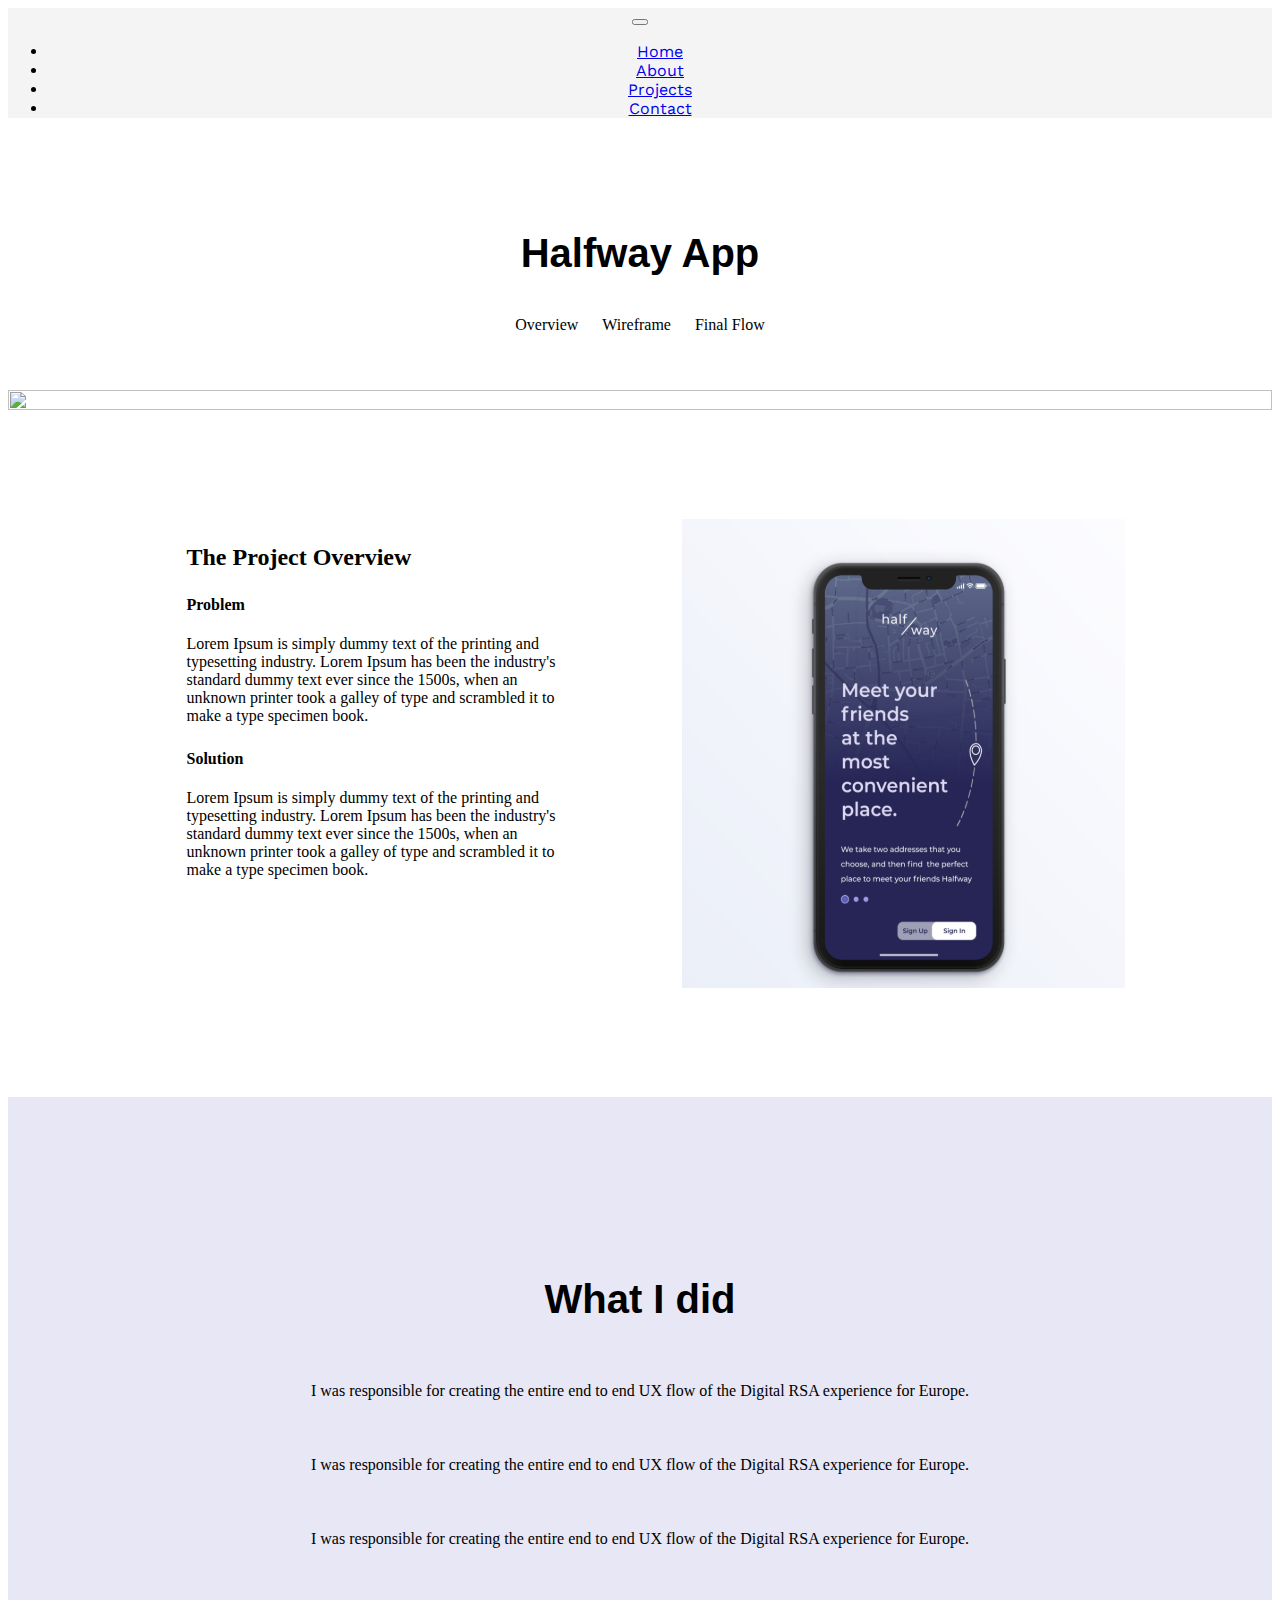
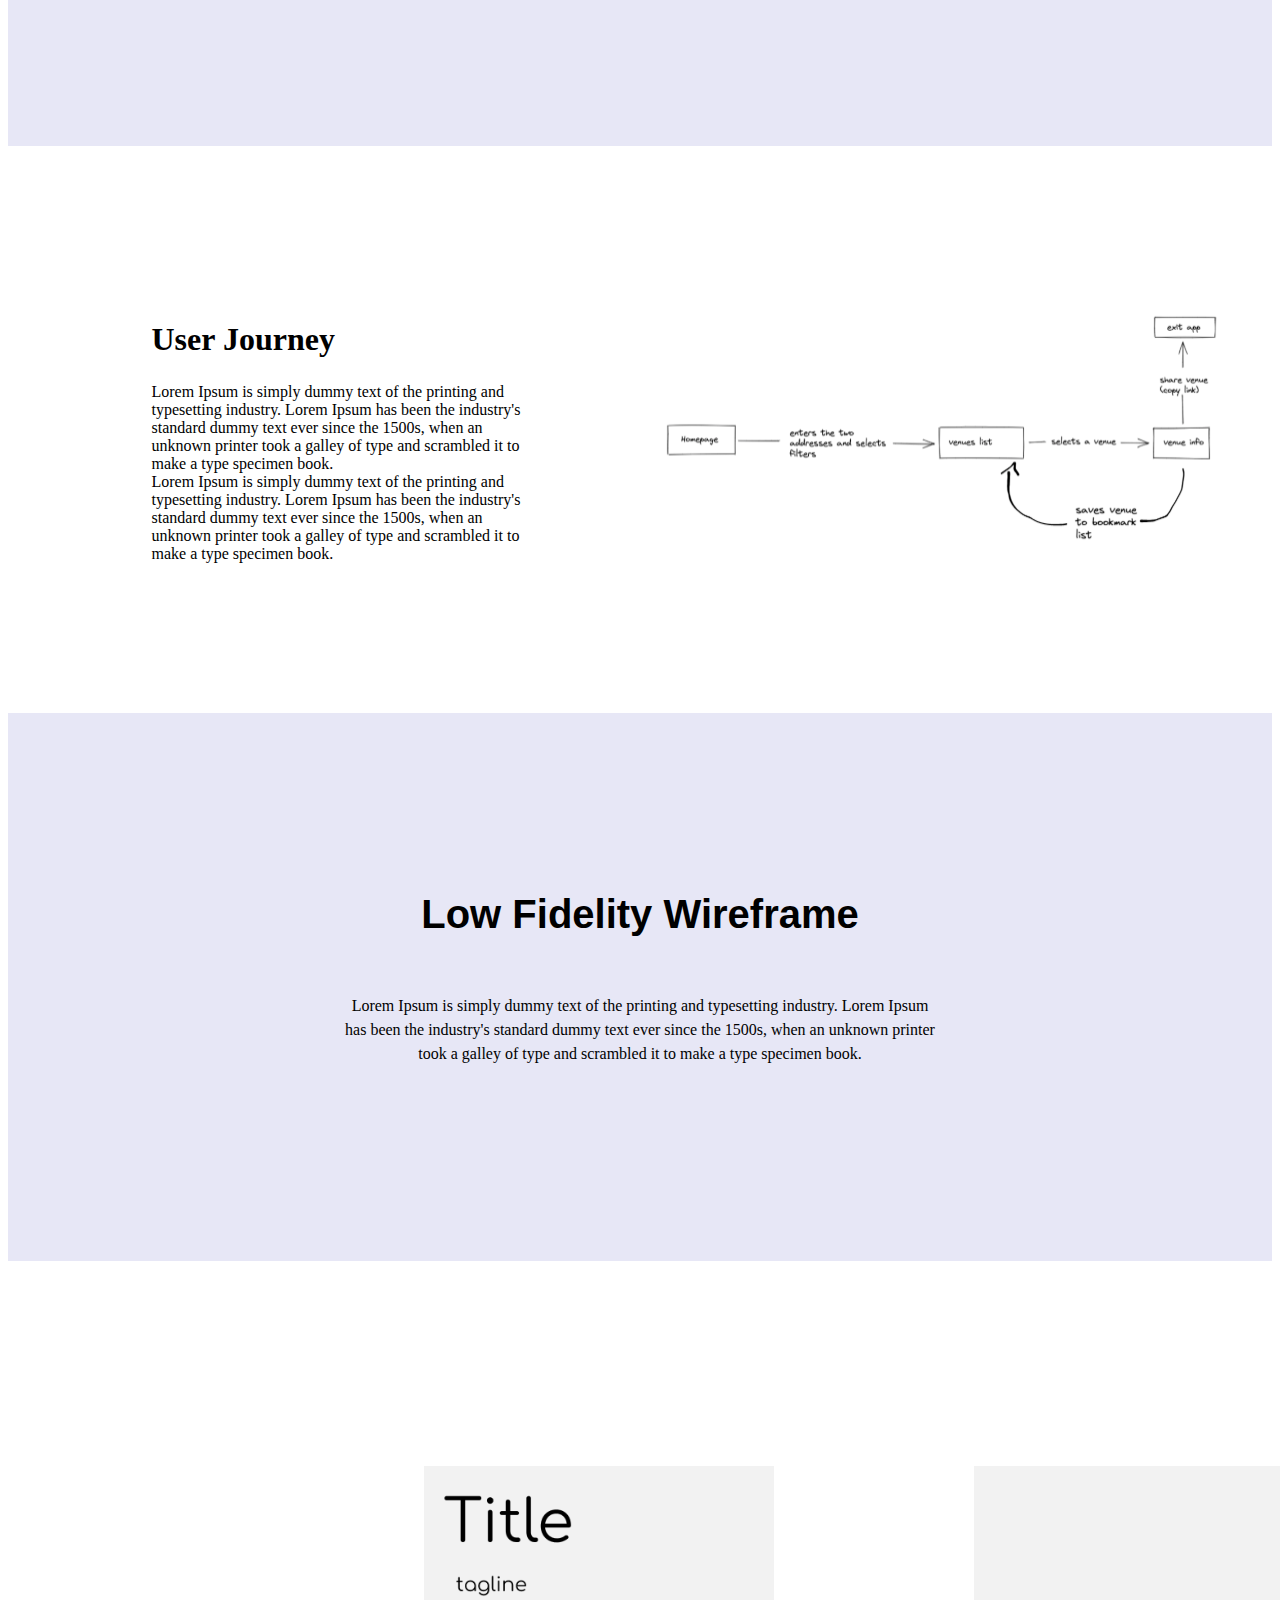
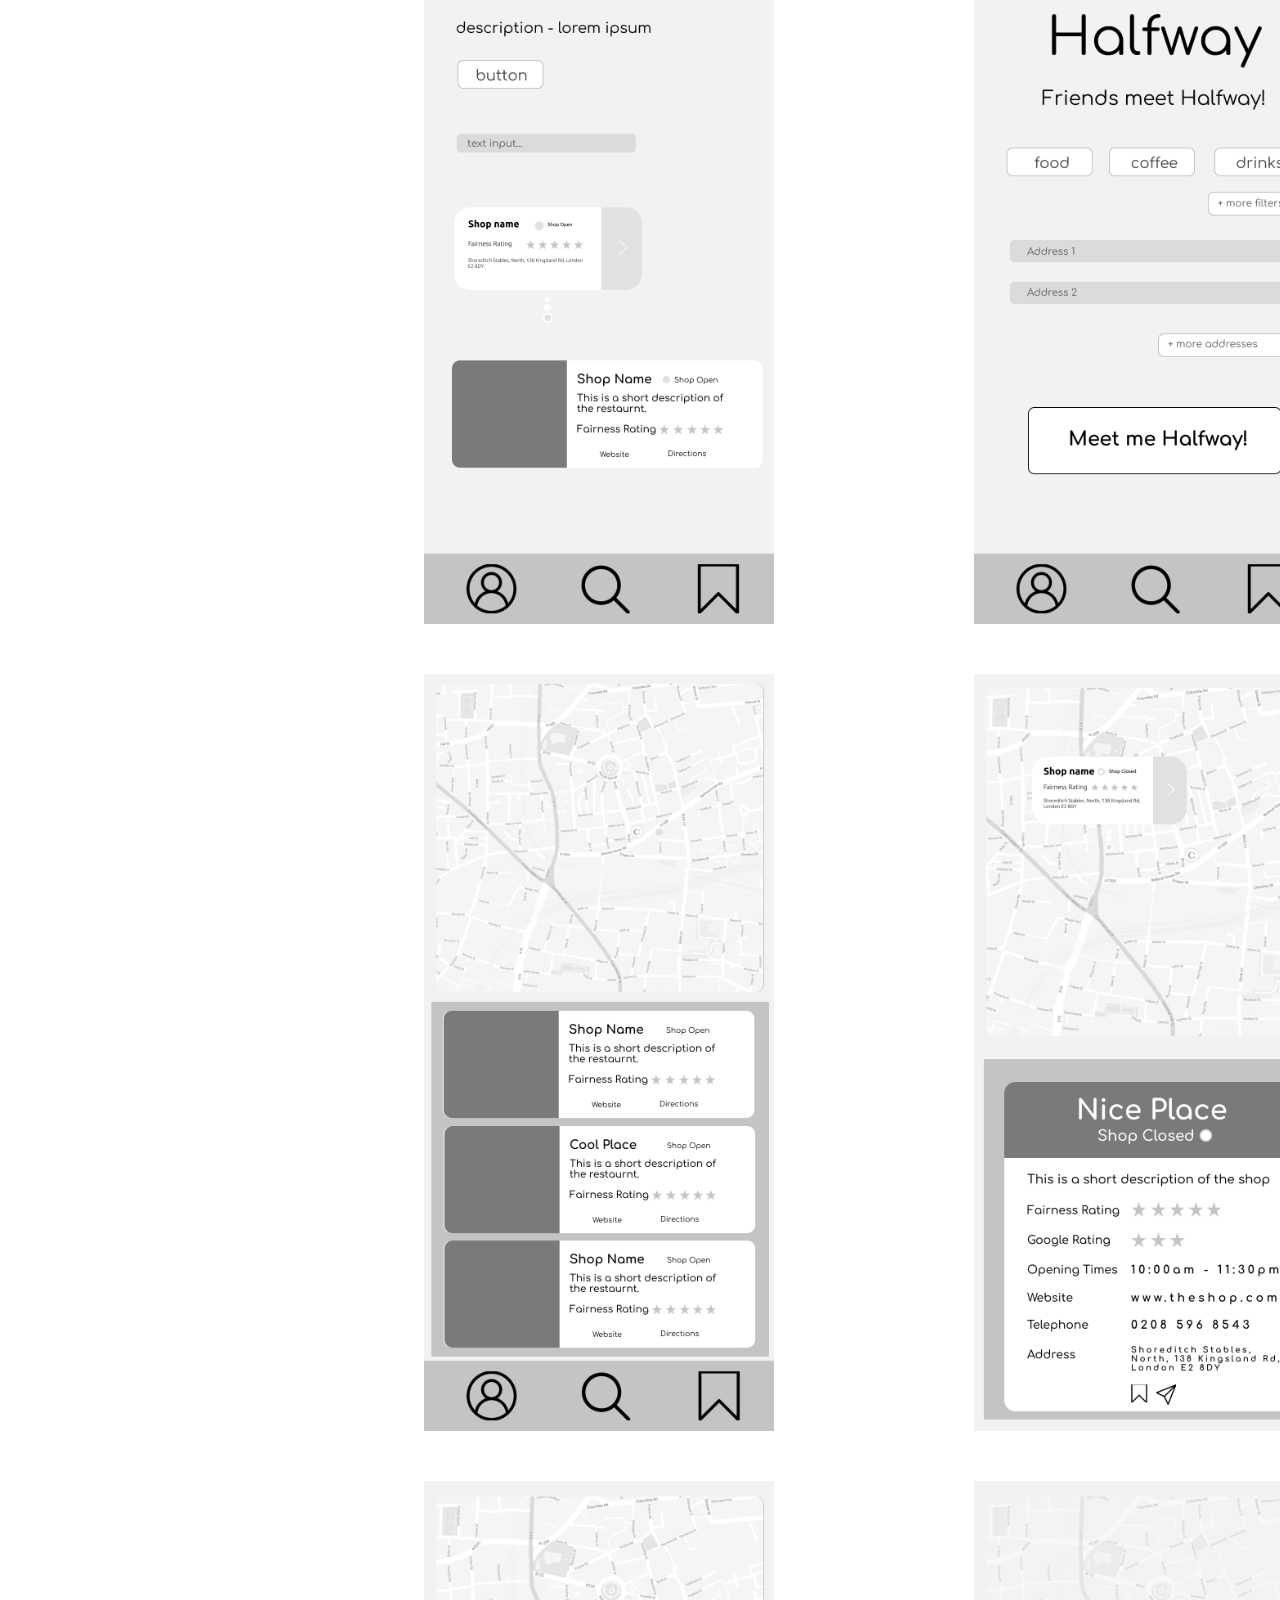
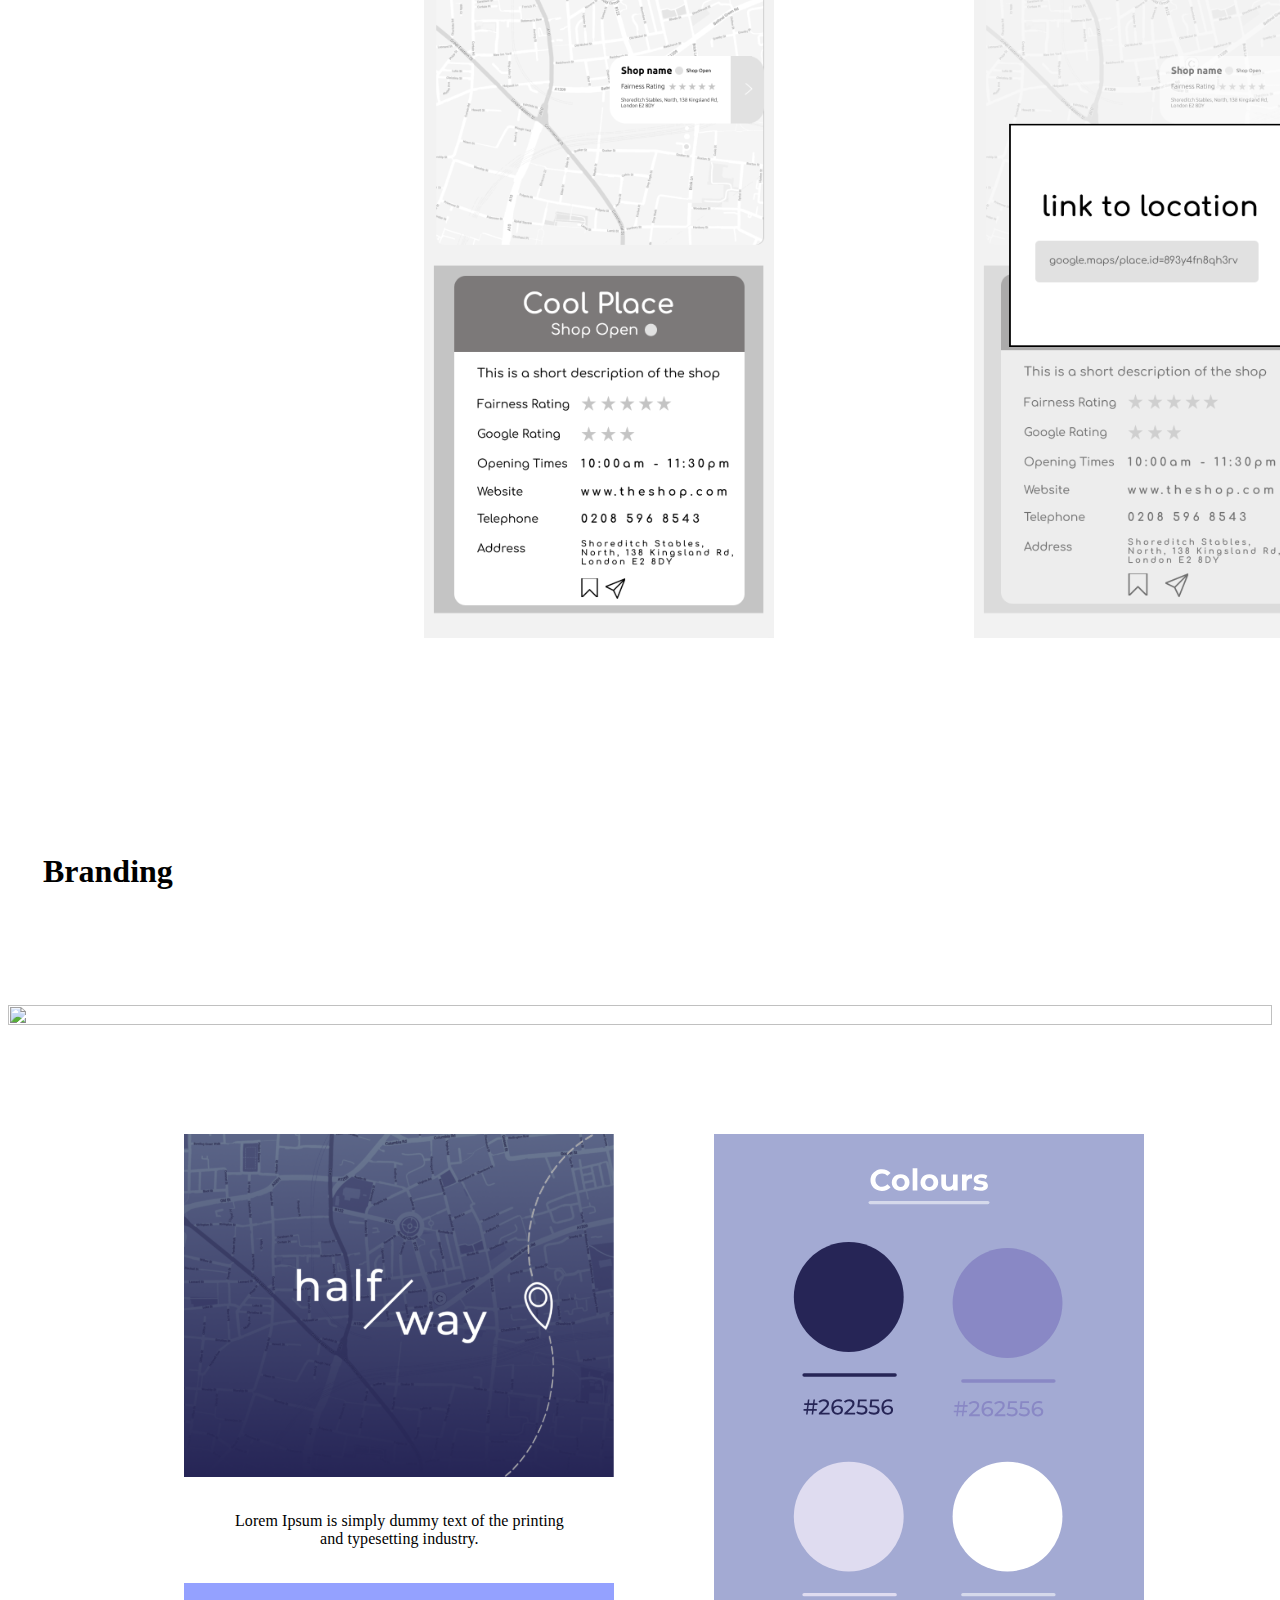
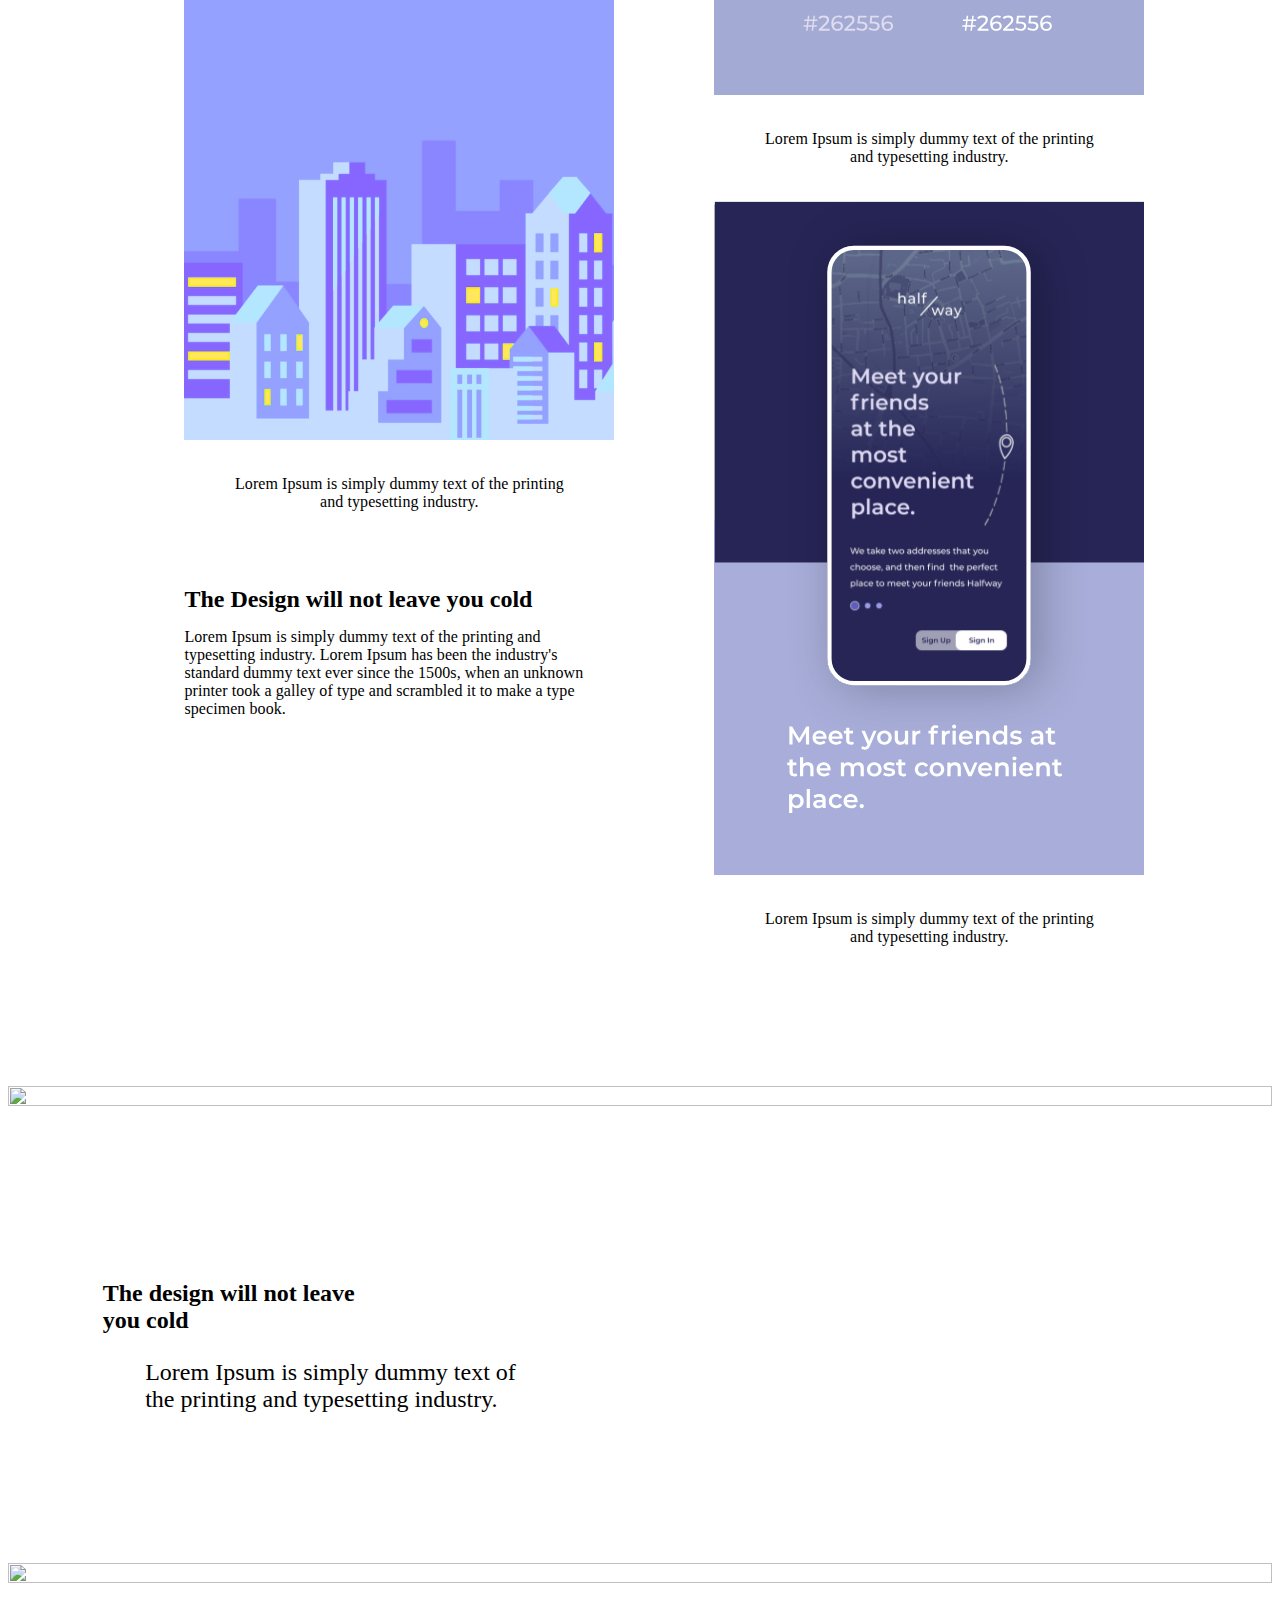
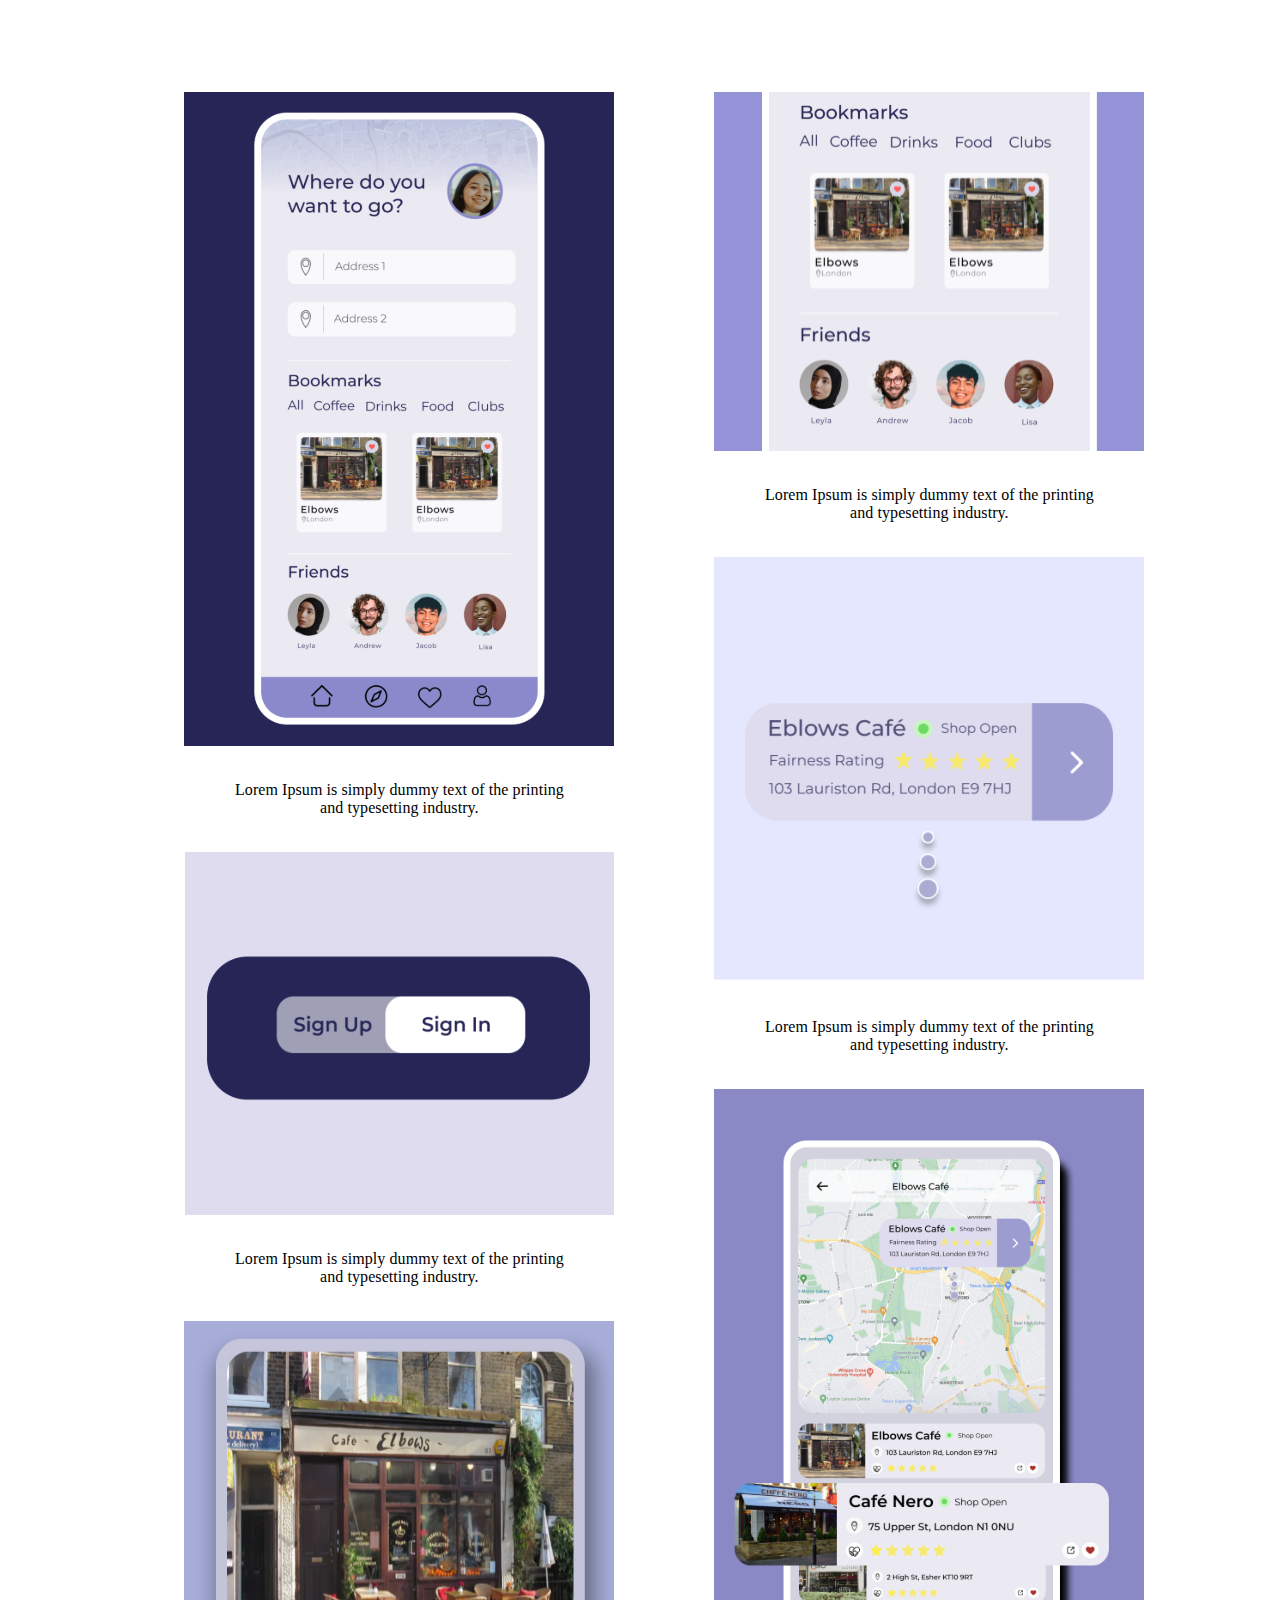
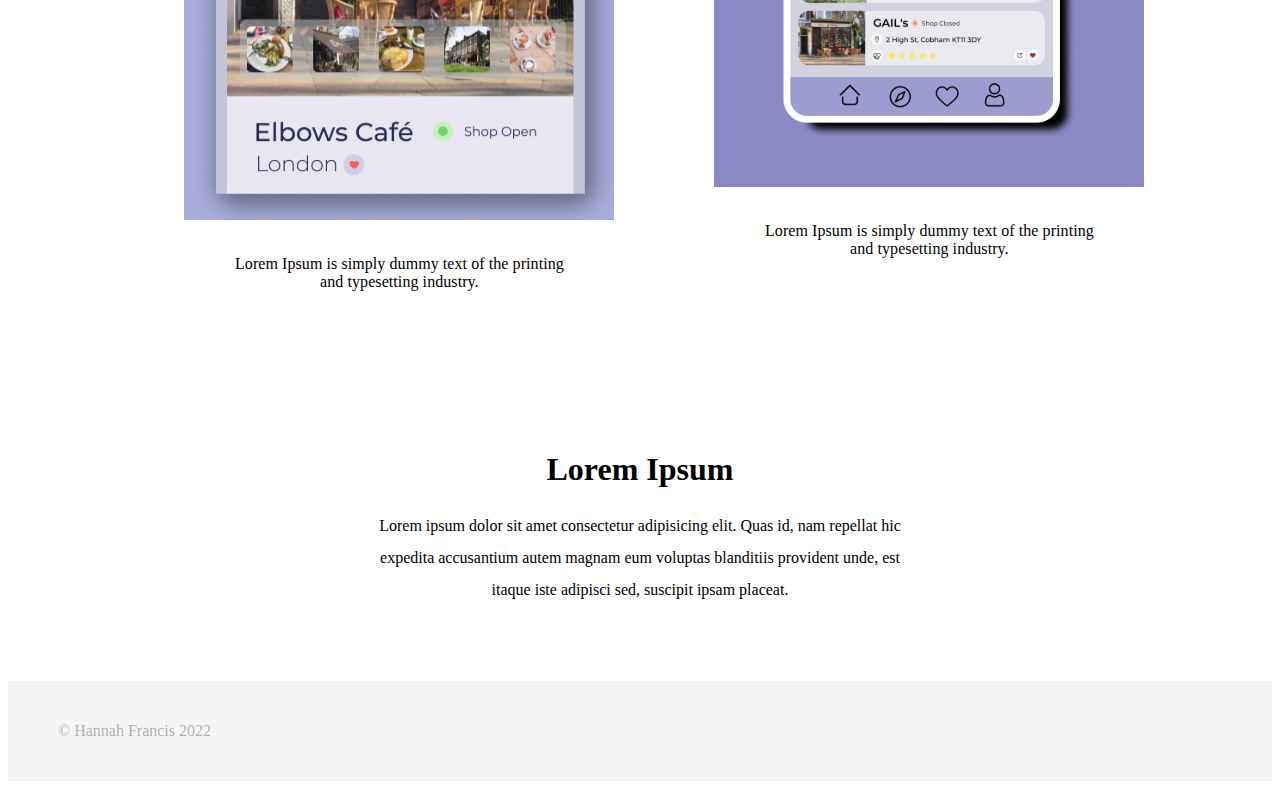
==== commit d253b5c2: "styling update" ====
--- a/halfway.html
+++ b/halfway.html
@@ -195,6 +195,55 @@
   </div>
 </section>
 
+<!-- Sixth Section -->
+
+ <section class="Sixth Section">
+      <div class="sixth-section-container">
+        <div class="s6-splitshow-container">
+          <div class="s6-splitshow-container-items">
+            <!-- Image Column Left -->
+
+            <div class="image-col-left col">
+              <img
+                class="sixth-section-img"
+                src="wireframe-images/1.svg"
+                alt=""
+              />
+              <img
+                class="sixth-section-img"
+                src="wireframe-images/2.svg"
+                alt=""
+              />
+               <img
+                class="sixth-section-img"
+                src="wireframe-images/3.svg"
+                alt=""
+              />
+            </div>
+
+            <!-- Image Column Right -->
+
+            <div class="image-col-right col">
+              <img
+                class="sixth-section-img"
+                src="wireframe-images/4.svg"
+                alt=""
+              />
+              <img
+                class="sixth-section-img"
+                src="wireframe-images/5.svg"
+                alt=""
+              />
+              <img
+                class="sixth-section-img"
+                src="wireframe-images/6.svg"
+                alt=""
+              />
+            </div>
+          </div>
+        </div>
+    </section>
+
 
     <section class="Fourth-Section">
       <div class="container-three">
--- a/halfway-stylesheet.css
+++ b/halfway-stylesheet.css
@@ -306,15 +306,21 @@
 
 @media (max-width: 991.98px) {
   .fifth-section-container {
-    background-color: #e7e7f6;
-    margin: 105px auto;
     padding: 45px;
-    display: block;
-  }
-}
-
-.container-three h1 {
-  margin: 115px 35px;
+  }
+
+  .fifth-section-container-info h1 {
+    font-size: 1.8rem;
+  }
+}
+
+/* Sixth Section */
+
+.sixth-section-img {
+  display: block;
+  margin: 50px auto;
+  padding: 0 50px;
+  width: 350px;
 }
 
 .container-three p {
@@ -322,6 +328,64 @@
   letter-spacing: 0.00464286em;
 }
 
+.s6-splitshow-container {
+  margin: 55px auto;
+}
+
+.s6-splitshow-container-items {
+  display: grid;
+  grid-template-columns: 1fr 1fr;
+  margin: 55px auto;
+  width: 50%;
+}
+
+@media (max-width: 1199.98px) {
+  .s6-splitshow-container {
+    margin: 55px auto;
+  }
+
+  .s6-splitshow-container-items {
+    display: grid;
+    grid-template-columns: 1fr;
+    margin: 55px auto;
+    width: 50%;
+  }
+
+  .c3-img {
+    display: block;
+    margin: auto;
+    width: 390px;
+  }
+
+  .image-col-left,
+  .image-col-right {
+    display: block;
+    margin: auto;
+    padding: 0 0;
+  }
+
+  .img-three {
+    margin-top: 50px;
+  }
+
+  .image-col-left .image-col-right p {
+    text-align: left;
+    margin: 35px auto;
+    max-width: 255px;
+  }
+
+  .image-col-left-info h2 {
+    margin-top: 75px 0;
+  }
+
+  .image-col-left-info {
+    margin: -25px 0;
+    padding: 50px;
+  }
+}
+
+/* another section */
+
 .splitshow-container {
   margin: 55px 0;
 }
@@ -329,10 +393,14 @@
 .splitshow-items-container {
   display: grid;
   grid-template-columns: 1fr 1fr;
-  /* margin: 0 465px; */
   margin: 55px auto;
   width: 80%;
 }
+
+.container-three h1 {
+  margin: 115px 35px;
+}
+
 .col {
   flex: 0 0 0%;
 }
@@ -471,6 +539,7 @@
   margin: 15px auto;
   line-height: 2;
 }
+
 /* Footer Styling */
 
 .footer {
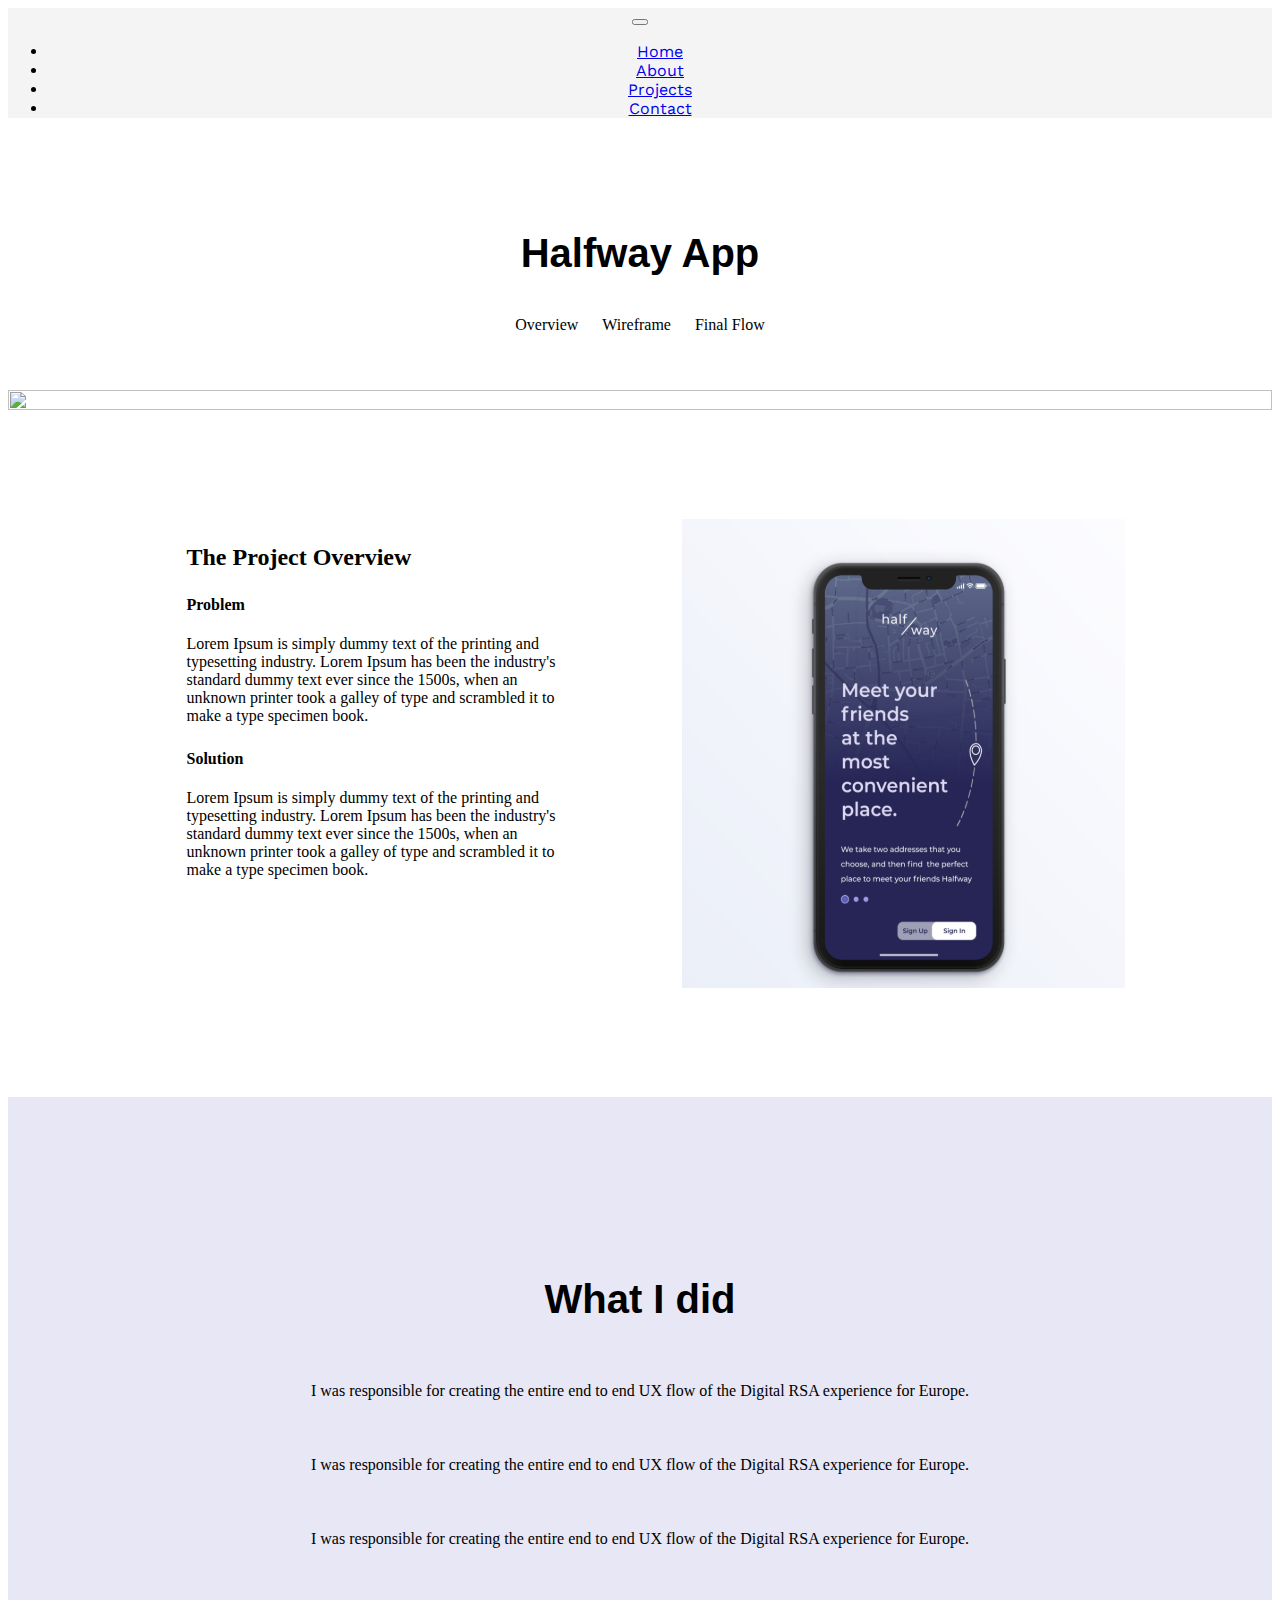
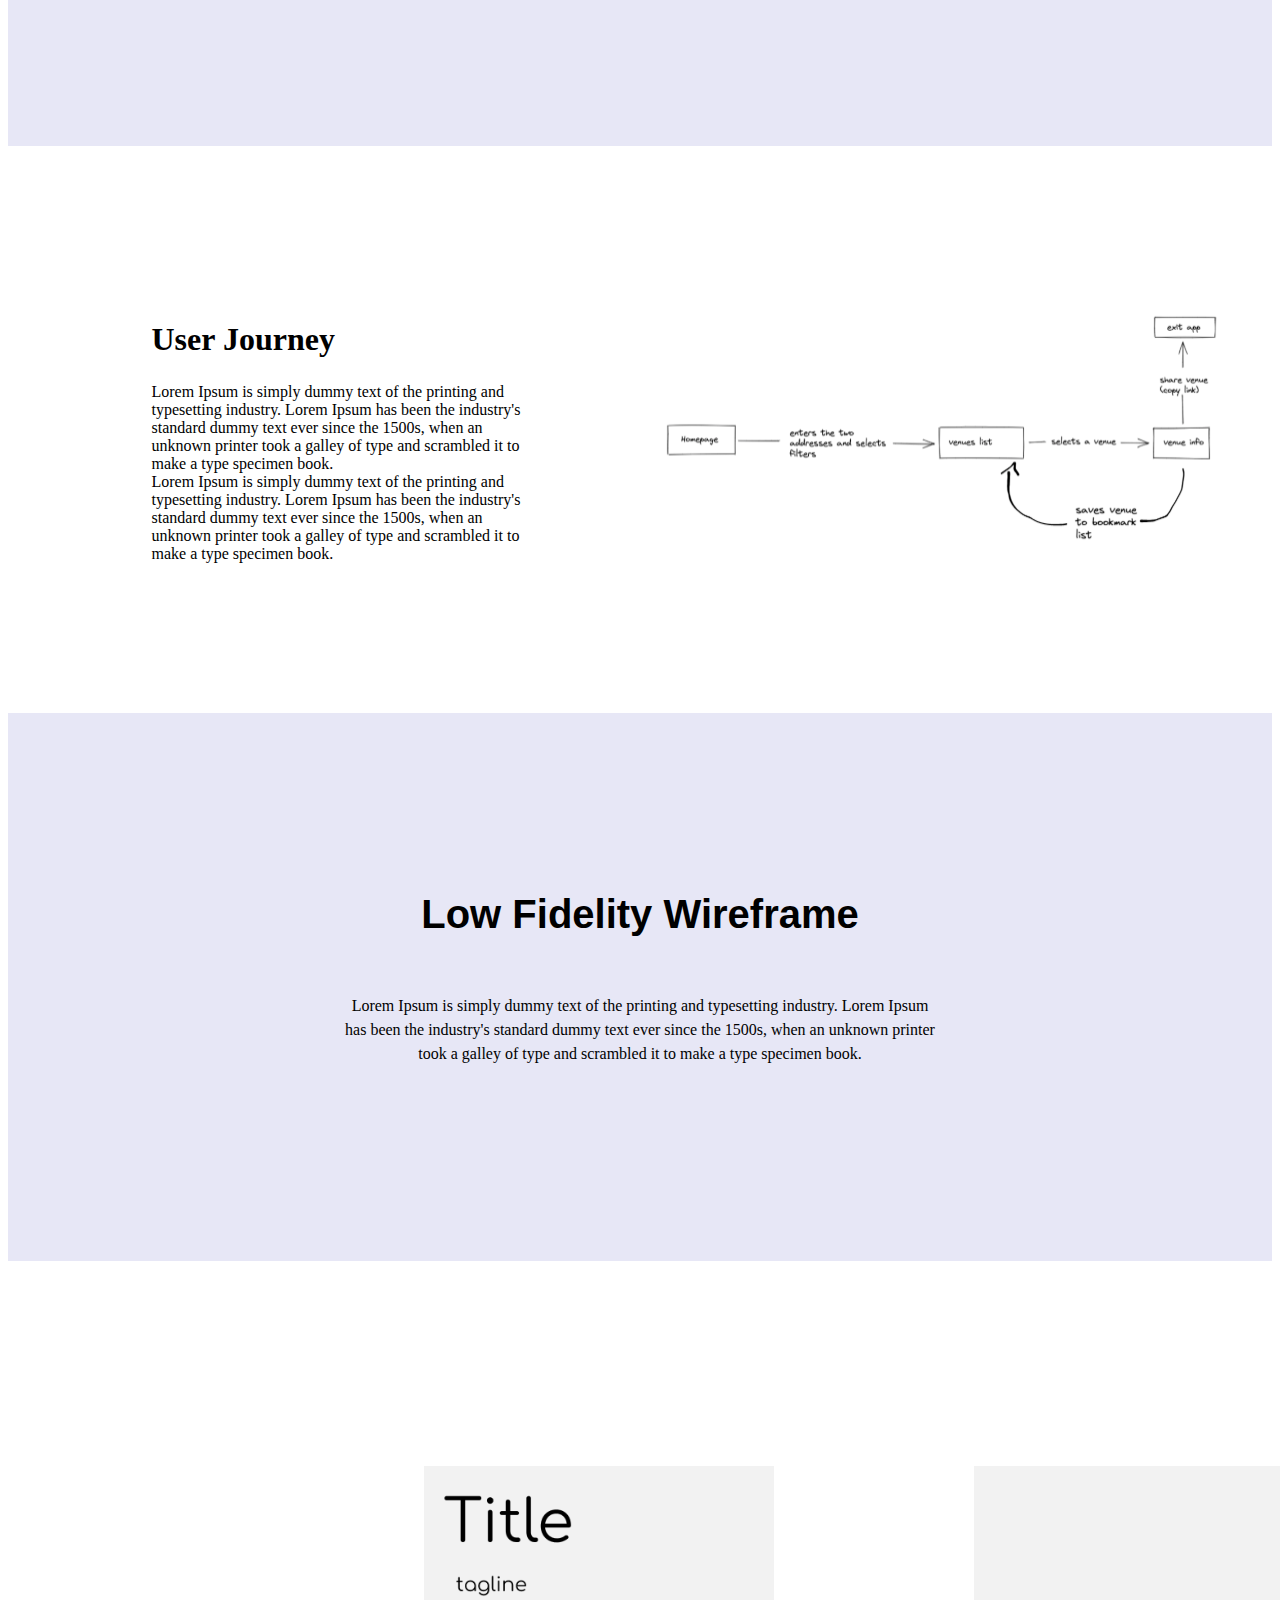
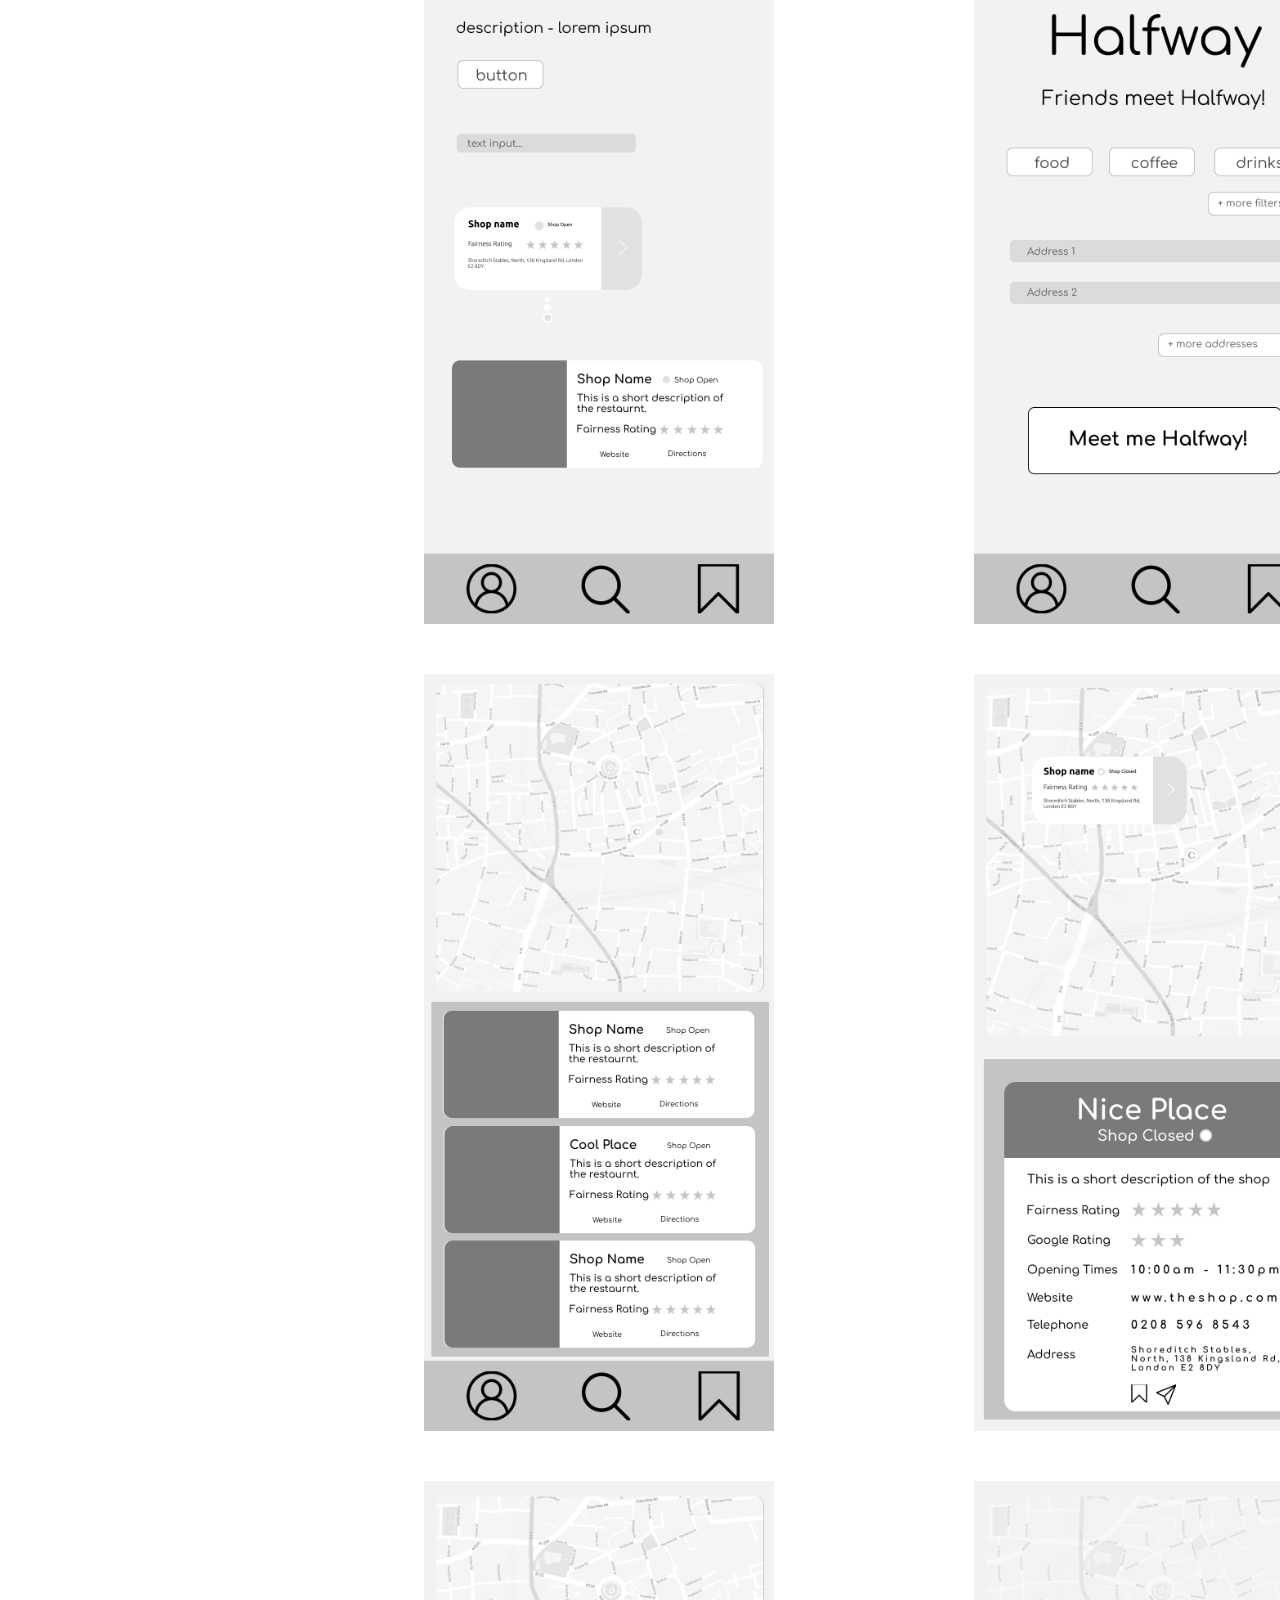
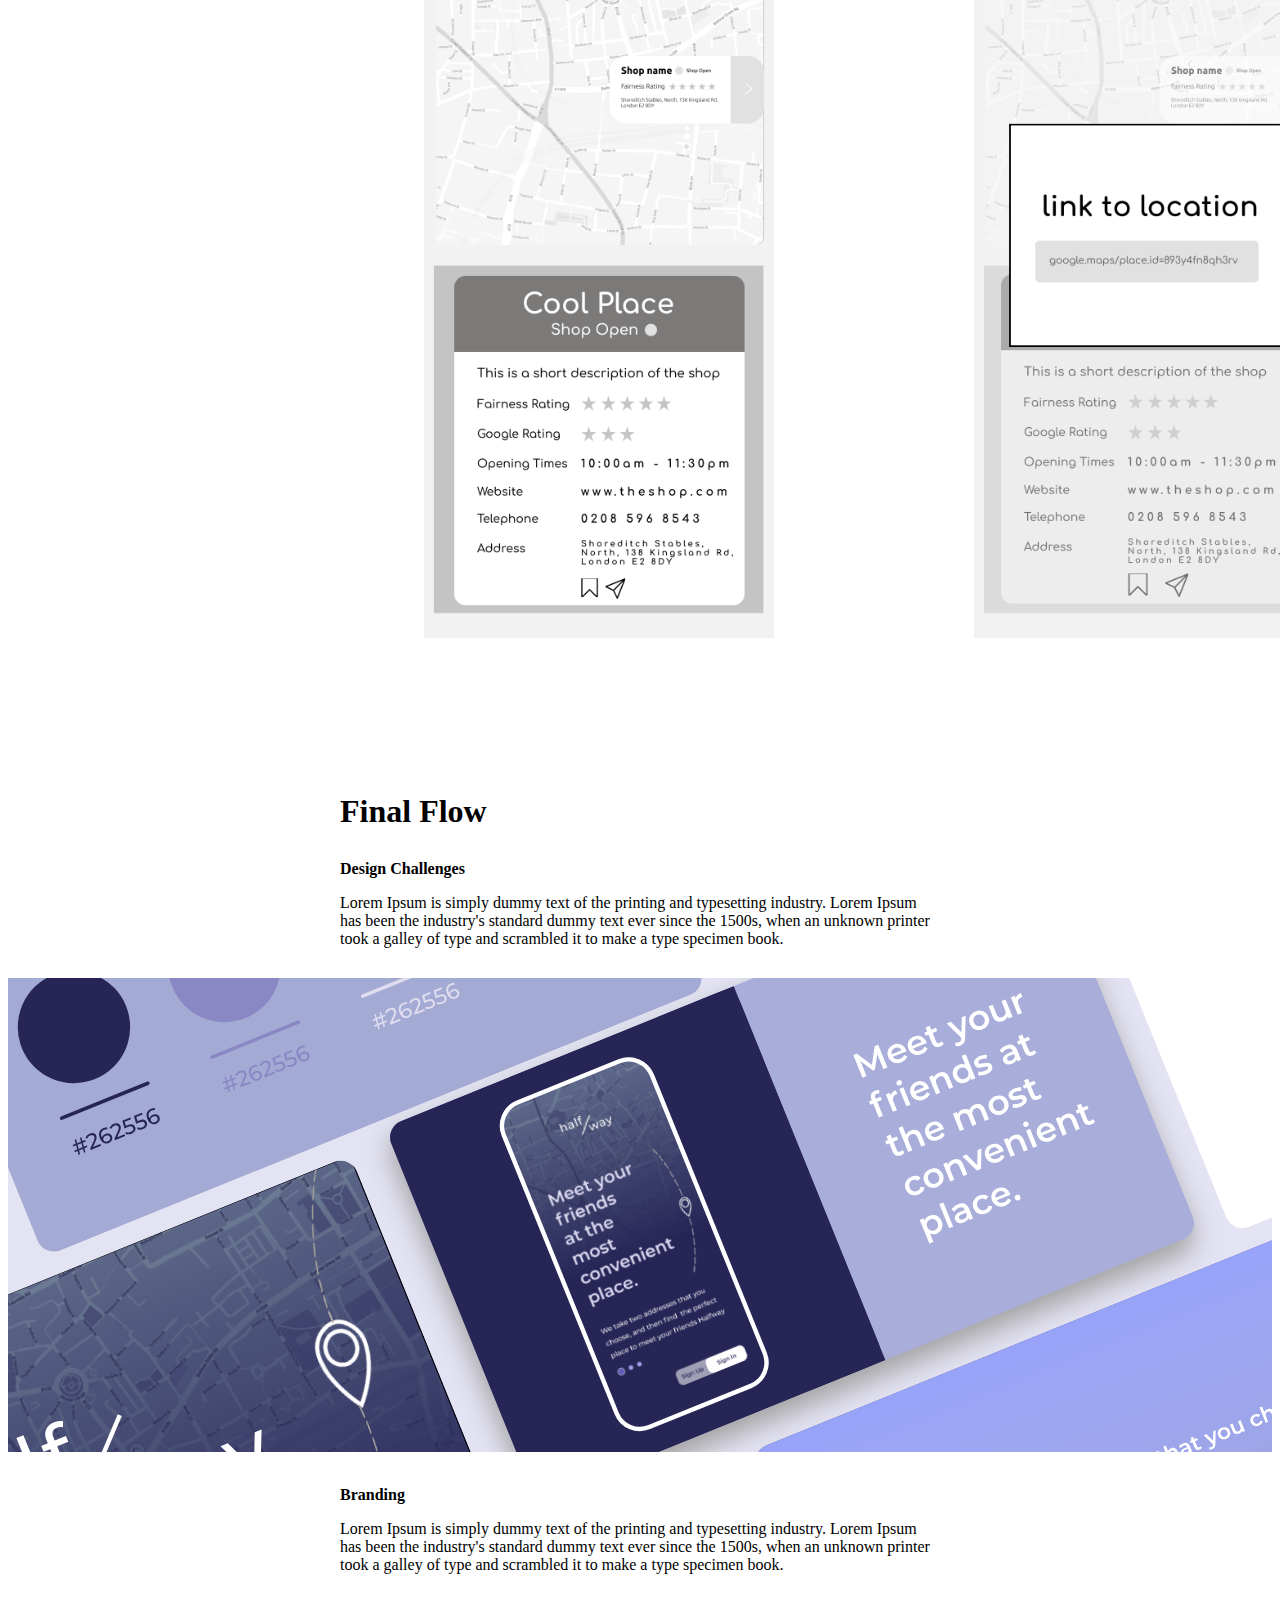
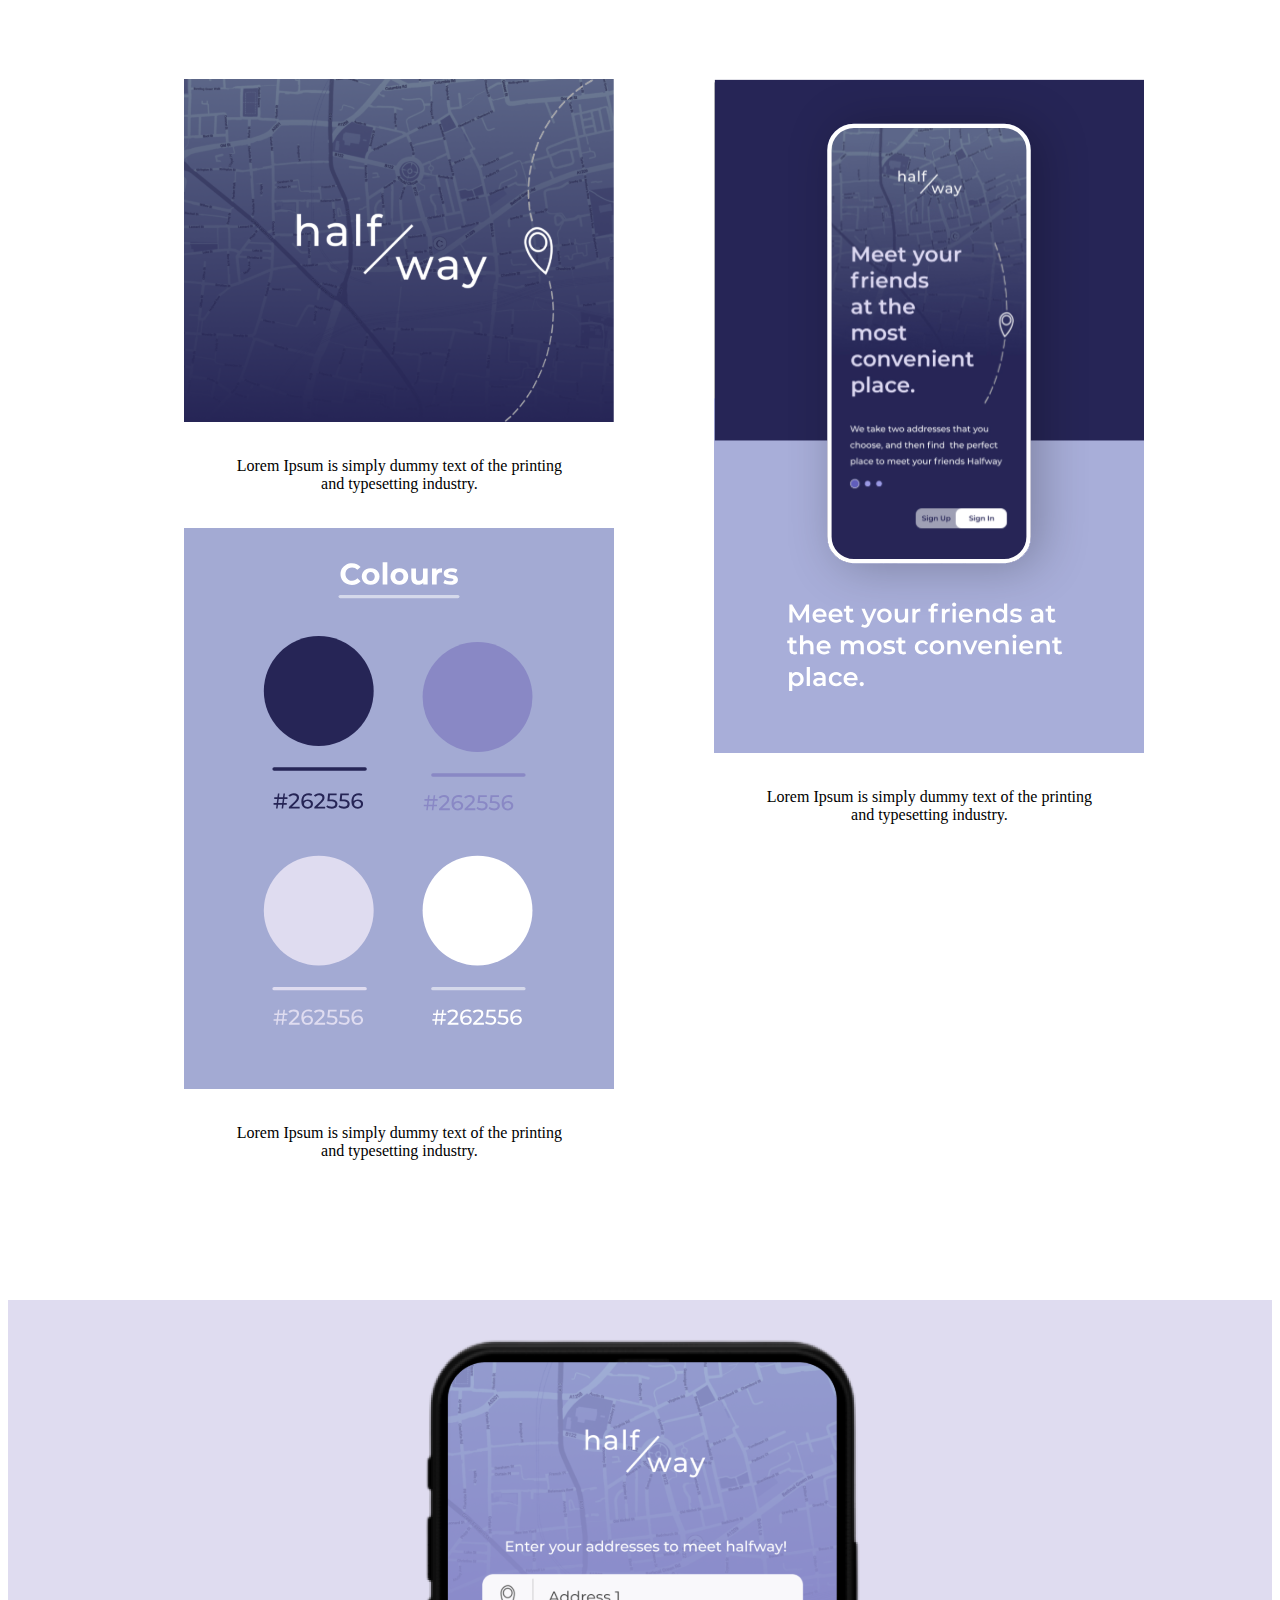
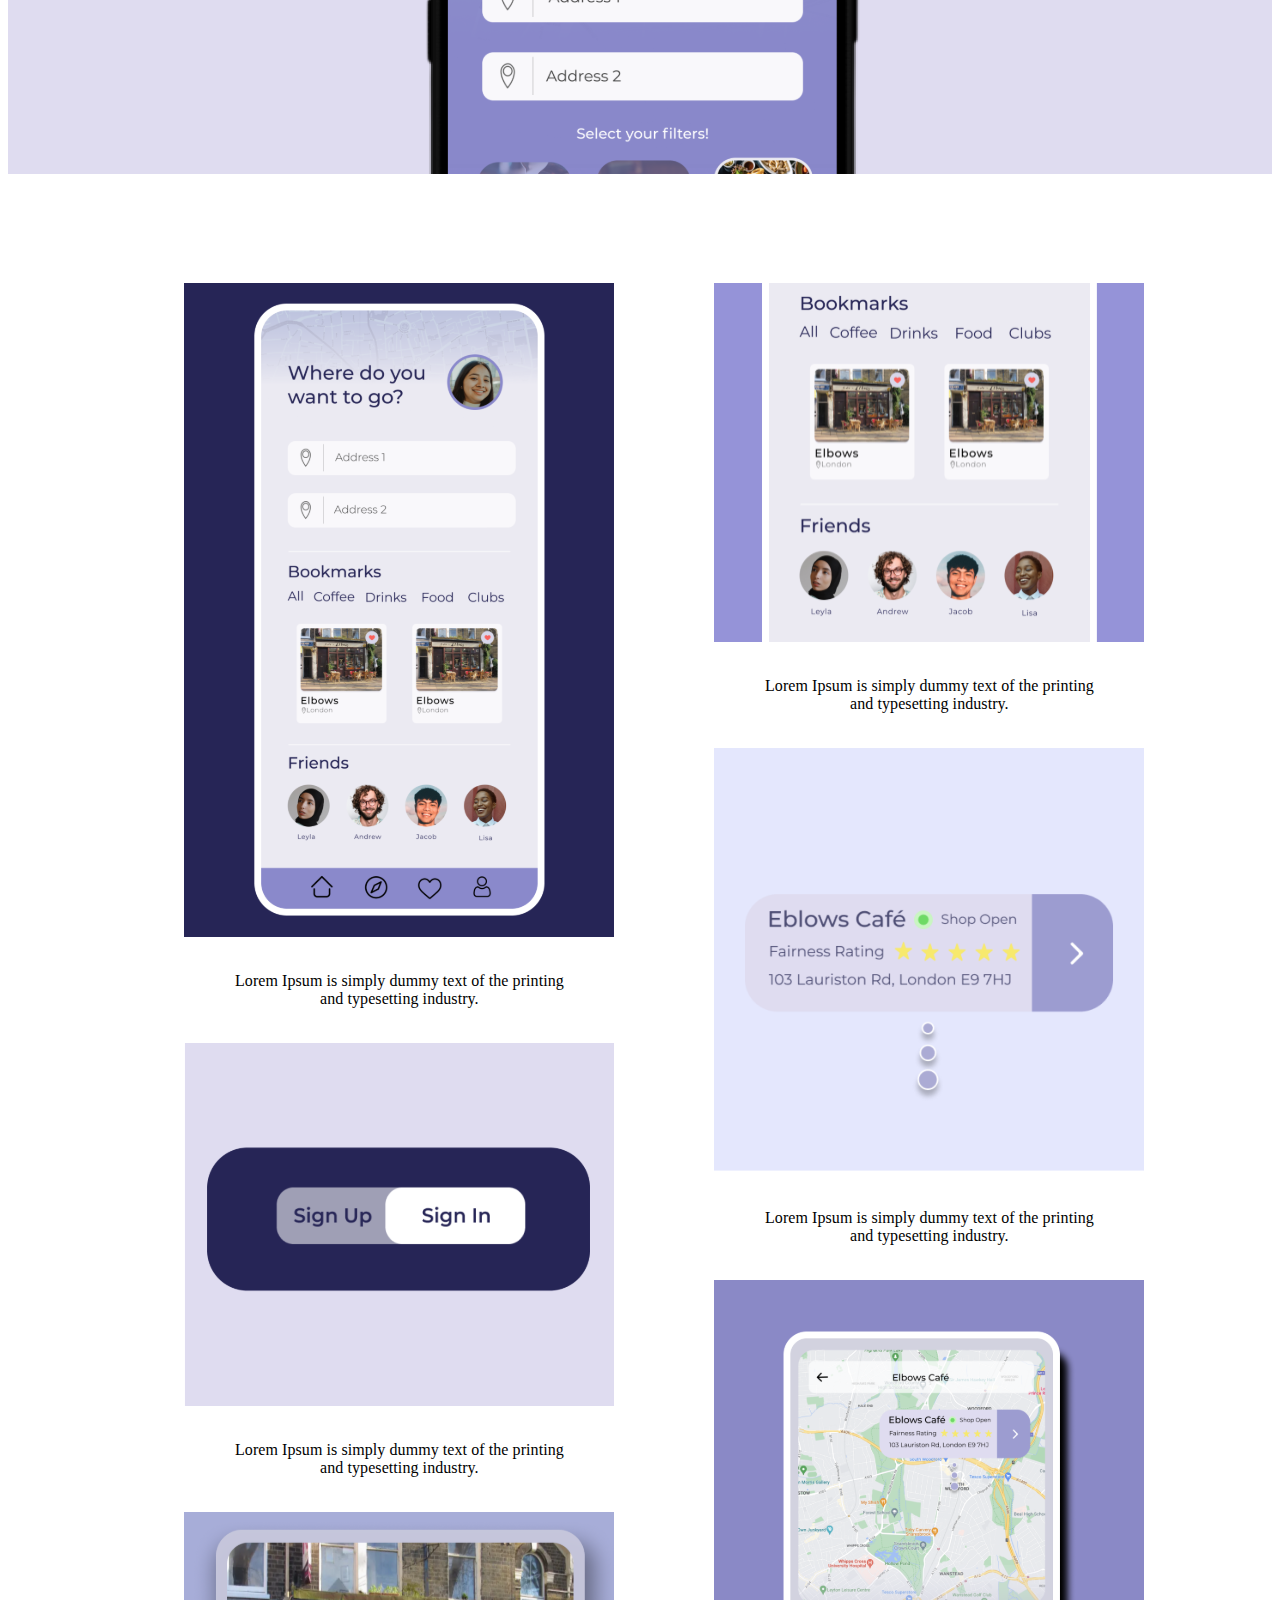
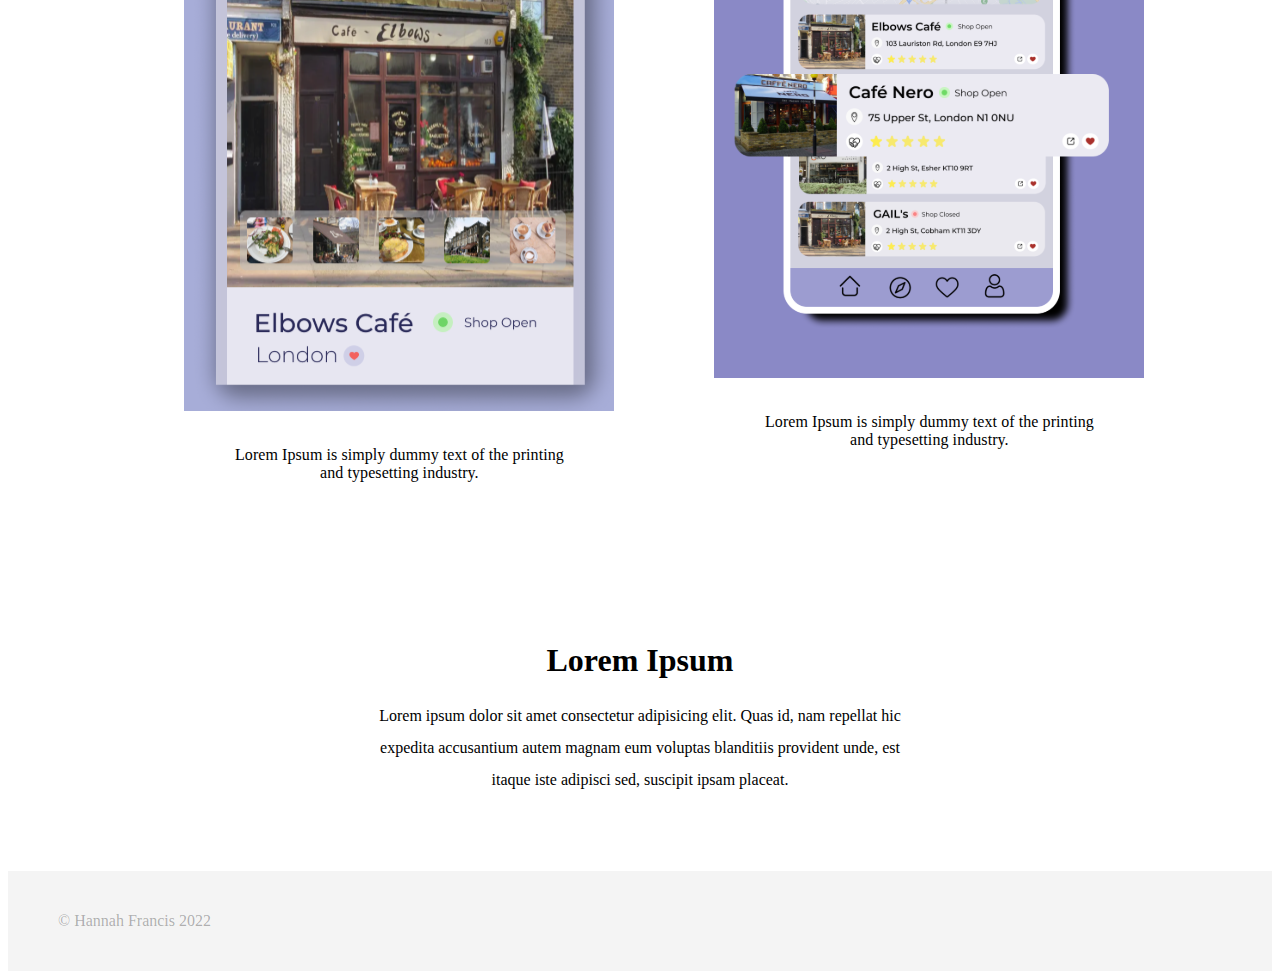
==== commit 7faa898a: "styling updated" ====
--- a/halfway.html
+++ b/halfway.html
@@ -120,7 +120,7 @@
           </ul>
         </div>
       </div>
-      <img class="hw-image-one" src="images/halfway-image-one.svg" alt="" />
+      <img class="hw-image-one" src="Banners/1.svg" alt="" />
     </section>
 
     <!-- Second Section -->
@@ -221,6 +221,7 @@
               />
             </div>
 
+
             <!-- Image Column Right -->
 
             <div class="image-col-right col">
@@ -244,11 +245,90 @@
         </div>
     </section>
 
-
-    <section class="Fourth-Section">
+    <!-- Seventh Section -->
+
+
+<section class="Seventh-Section">
+  <div class="seventh-section-container">
+    <div class="seventh-section-heading-container">
+      <h1>Final Flow</h1>
+    </div>
+    <div class="seventh-section-container-info">
+      <h4>Design Challenges</h4>
+      <p>Lorem Ipsum is simply dummy text of the printing and typesetting industry. Lorem Ipsum has been the industry's standard dummy text ever since the 1500s, when an unknown printer took a galley of type and scrambled it to make a type specimen book.</p>
+    </div>
+  </div>
+</section>
+
+
+<img class="hw-image-one" src="Banners/3.svg" alt="" />
+
+<!-- Eigth Section -->
+
+<section class="Eighth-Section">
+  <div class="eighth-section-container">
+    <div class="eighth-section-container-info">
+      <h4>Branding</h4>
+      <p>Lorem Ipsum is simply dummy text of the printing and typesetting industry. Lorem Ipsum has been the industry's standard dummy text ever since the 1500s, when an unknown printer took a galley of type and scrambled it to make a type specimen book.</p>
+    </div>
+  </div>
+</section>
+
+<!-- Branding Section -->
+
+
+    <section class="Branding-Section">
+        <div class="splitshow-container">
+          <div class="splitshow-items-container">
+
+            <!-- Image Column Left -->
+
+            <div class="image-col-left col">
+              <img
+                class="hw-image-three c3-img"
+                src="Images/halfway-image-three.svg"
+                alt=""
+              />
+              <p class="img-three">
+                Lorem Ipsum is simply dummy text of the printing and typesetting
+                industry.
+              </p>
+              <img
+                class="hw-image-five c3-img"
+                src="Images/halfway-image-five.svg"
+                alt=""
+              />
+              <p>
+                Lorem Ipsum is simply dummy text of the printing and typesetting
+                industry.
+              </p>
+            </div>
+
+            <!-- Image Column Right -->
+
+            <div class="image-col-right col">
+
+              <img
+                class="hw-image-six c3-img"
+                src="Images/halfway-image-six.svg"
+                alt=""
+              />
+              <p>
+                Lorem Ipsum is simply dummy text of the printing and typesetting
+                industry.
+              </p>
+            </div>
+          </div>
+        </div>
+    </section>
+
+
+
+      <!-- Image Section -->
+
+      <section class="Third Section">
       <div class="container-three">
-        <h1>Branding</h1>
-        <img class="hw-image-one" src="images/halfway-image-two.svg" alt="" />
+        <img class="hw-image-one" src="Banners/4.svg" alt="" />
         <div class="splitshow-container">
           <div class="splitshow-items-container">
             <!-- Image Column Left -->
@@ -256,91 +336,6 @@
             <div class="image-col-left col">
               <img
                 class="hw-image-three c3-img"
-                src="Images/halfway-image-three.svg"
-                alt=""
-              />
-              <p class="img-three">
-                Lorem Ipsum is simply dummy text of the printing and typesetting
-                industry.
-              </p>
-              <img
-                class="hw-image-four c3-img"
-                src="Images/Skyline.svg"
-                alt=""
-              />
-              <p>
-                Lorem Ipsum is simply dummy text of the printing and typesetting
-                industry.
-              </p>
-              <div class="image-col-left-info">
-                <h2>The Design will not leave you cold</h2>
-                <p>
-                  Lorem Ipsum is simply dummy text of the printing and
-                  typesetting industry. Lorem Ipsum has been the industry's
-                  standard dummy text ever since the 1500s, when an unknown
-                  printer took a galley of type and scrambled it to make a type
-                  specimen book.
-                </p>
-              </div>
-            </div>
-
-            <!-- Image Column Right -->
-
-            <div class="image-col-right col">
-              <img
-                class="hw-image-five c3-img"
-                src="Images/halfway-image-five.svg"
-                alt=""
-              />
-              <p>
-                Lorem Ipsum is simply dummy text of the printing and typesetting
-                industry.
-              </p>
-              <img
-                class="hw-image-six c3-img"
-                src="Images/halfway-image-six.svg"
-                alt=""
-              />
-              <p>
-                Lorem Ipsum is simply dummy text of the printing and typesetting
-                industry.
-              </p>
-            </div>
-          </div>
-        </div>
-      </div>
-    </section>
-
-    <!-- Fourth Section -->
-
-    <section>
-      <img class="hw-image-one" src="images/halfway-banner-three.svg" alt="" />
-      <div class="fourth-section-container">
-        <div class="heading-container">
-          <div class="heading-container-h2">
-            <h2>The design will not leave you cold</h2>
-          </div>
-          <div class="heading-container-p">
-            <p>
-              Lorem Ipsum is simply dummy text of the printing and typesetting
-              industry.
-            </p>
-          </div>
-        </div>
-      </div>
-
-      <!-- Image Section -->
-
-      <section class="Third Section">
-      <div class="container-three">
-        <img class="hw-image-one" src="images/halfway-banner-four.svg" alt="" />
-        <div class="splitshow-container">
-          <div class="splitshow-items-container">
-            <!-- Image Column Left -->
-
-            <div class="image-col-left col">
-              <img
-                class="hw-image-three c3-img"
                 src="Images/halfway-image-seven.svg"
                 alt=""
               />
@@ -402,6 +397,7 @@
           </div>
         </div>
     </section>
+
 
     <div class="info-div">
       <h1>Lorem Ipsum</h1>
--- a/halfway-stylesheet.css
+++ b/halfway-stylesheet.css
@@ -384,7 +384,39 @@
   }
 }
 
-/* another section */
+/* Seventh Section */
+
+.seventh-section-heading-container h1 {
+  margin: 0 auto;
+  max-width: 600px;
+}
+
+.seventh-section-container-info {
+  margin: 30px auto;
+  max-width: 600px;
+}
+
+.seventh-section-container-info h4 {
+  margin: 15px 0;
+}
+
+/* Eighth Section */
+
+.eighth-section-heading-container h1 {
+  margin: 0 auto;
+  max-width: 600px;
+}
+
+.eighth-section-container-info {
+  margin: 30px auto;
+  max-width: 600px;
+}
+
+.eighth-section-container-info h4 {
+  margin: 15px 0;
+}
+
+/* Branding Section */
 
 .splitshow-container {
   margin: 55px 0;
@@ -395,10 +427,6 @@
   grid-template-columns: 1fr 1fr;
   margin: 55px auto;
   width: 80%;
-}
-
-.container-three h1 {
-  margin: 115px 35px;
 }
 
 .col {
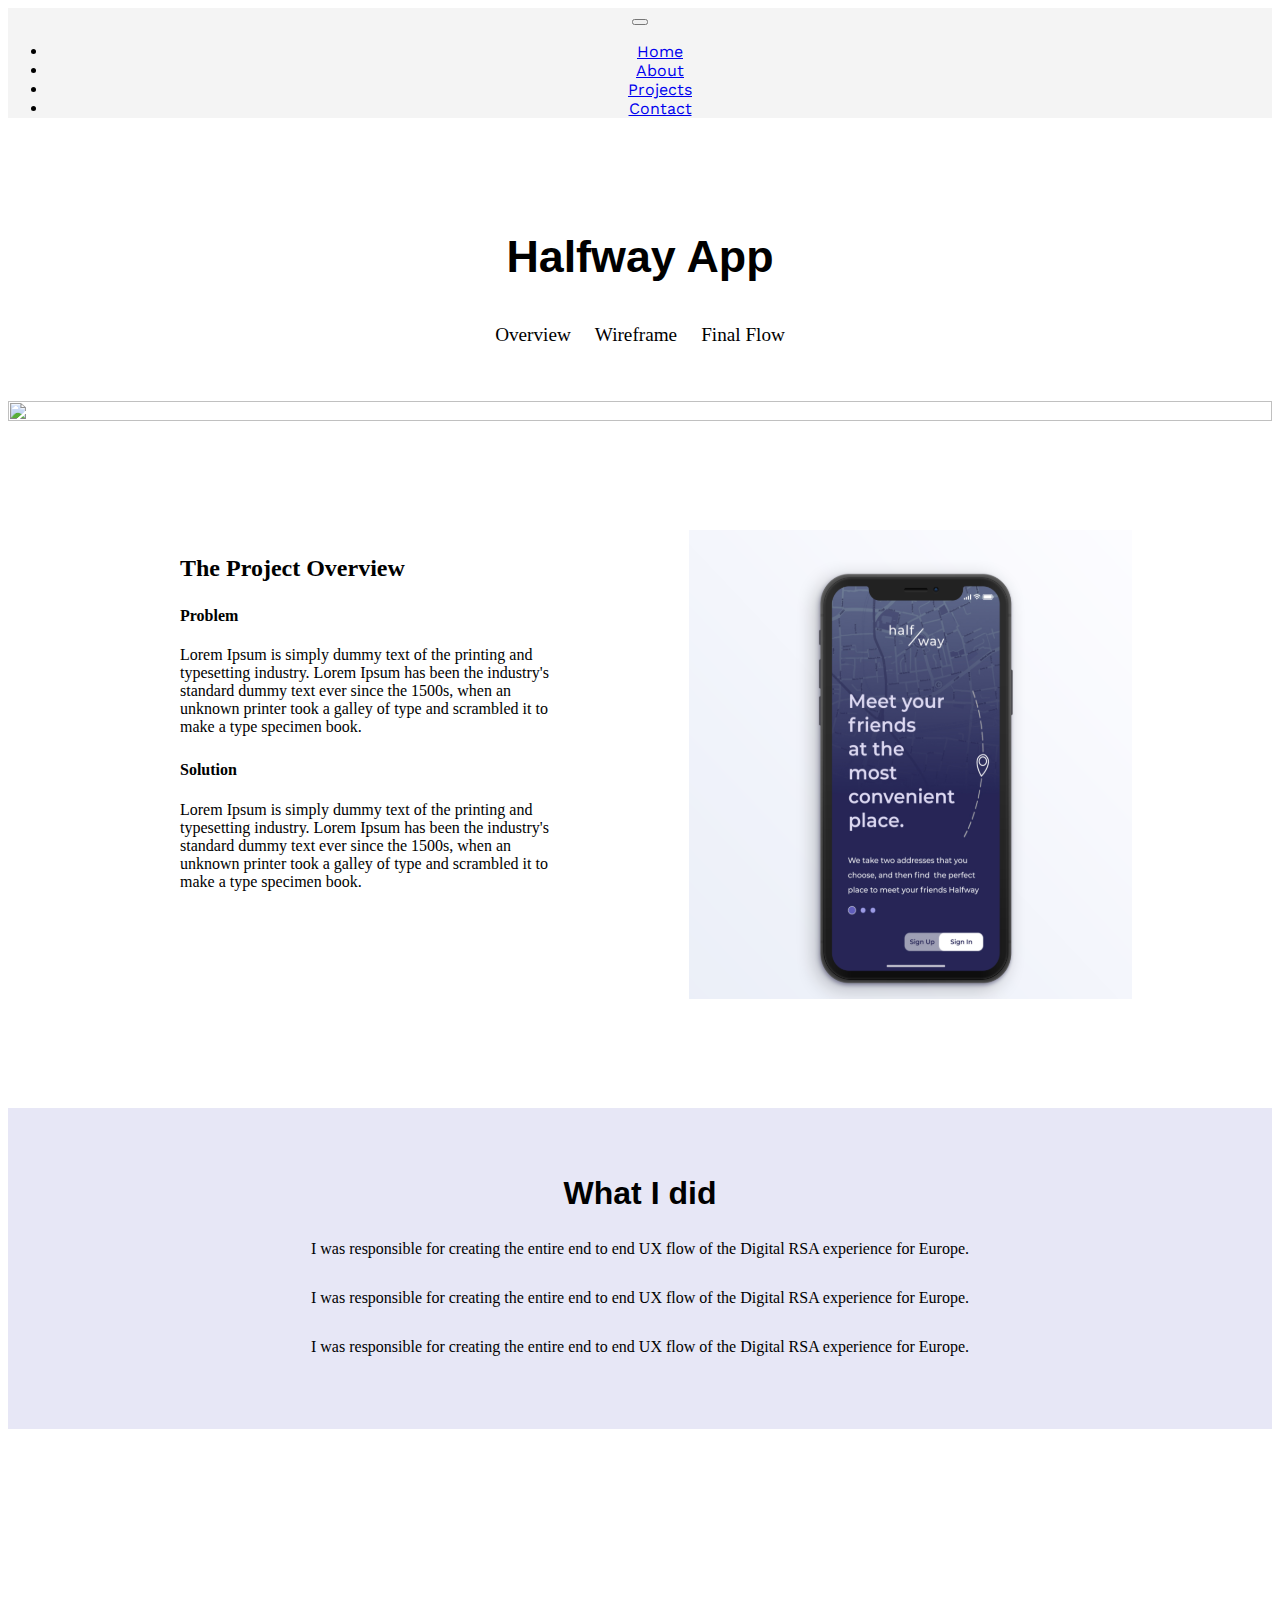
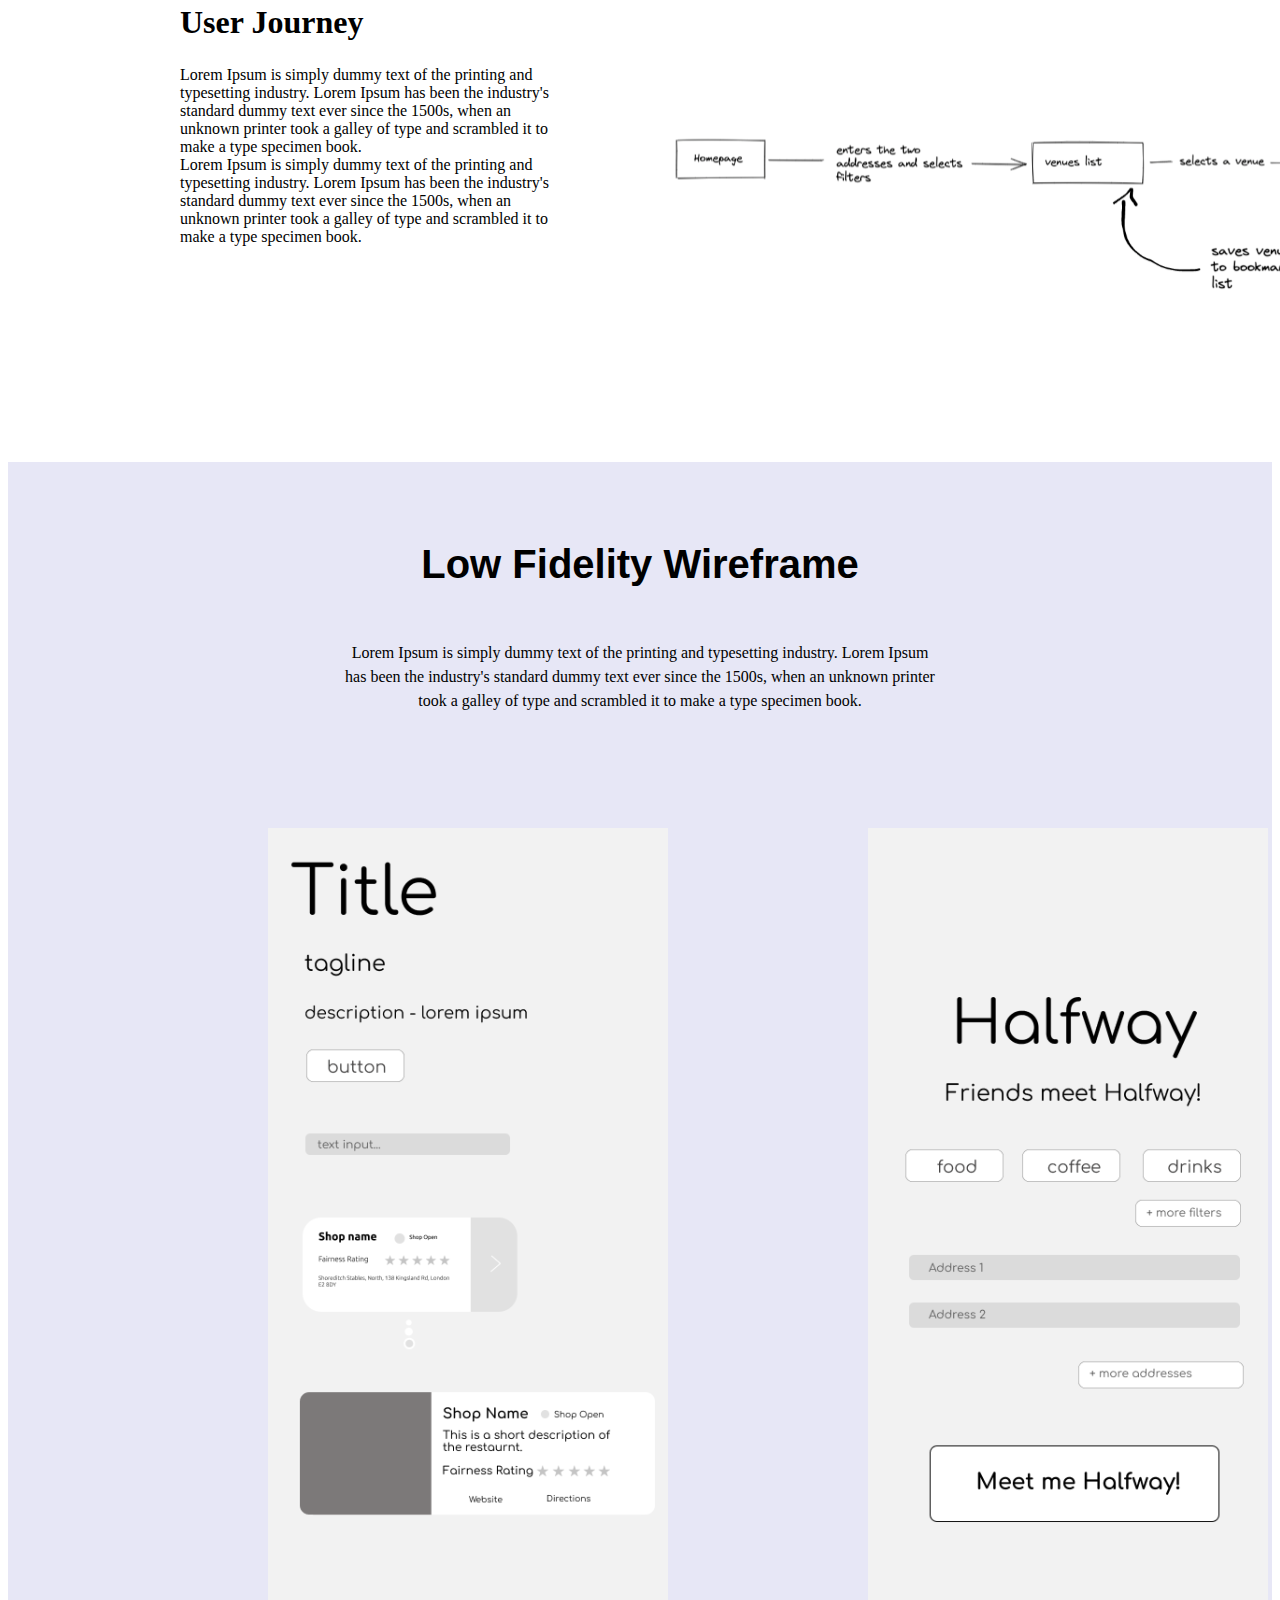
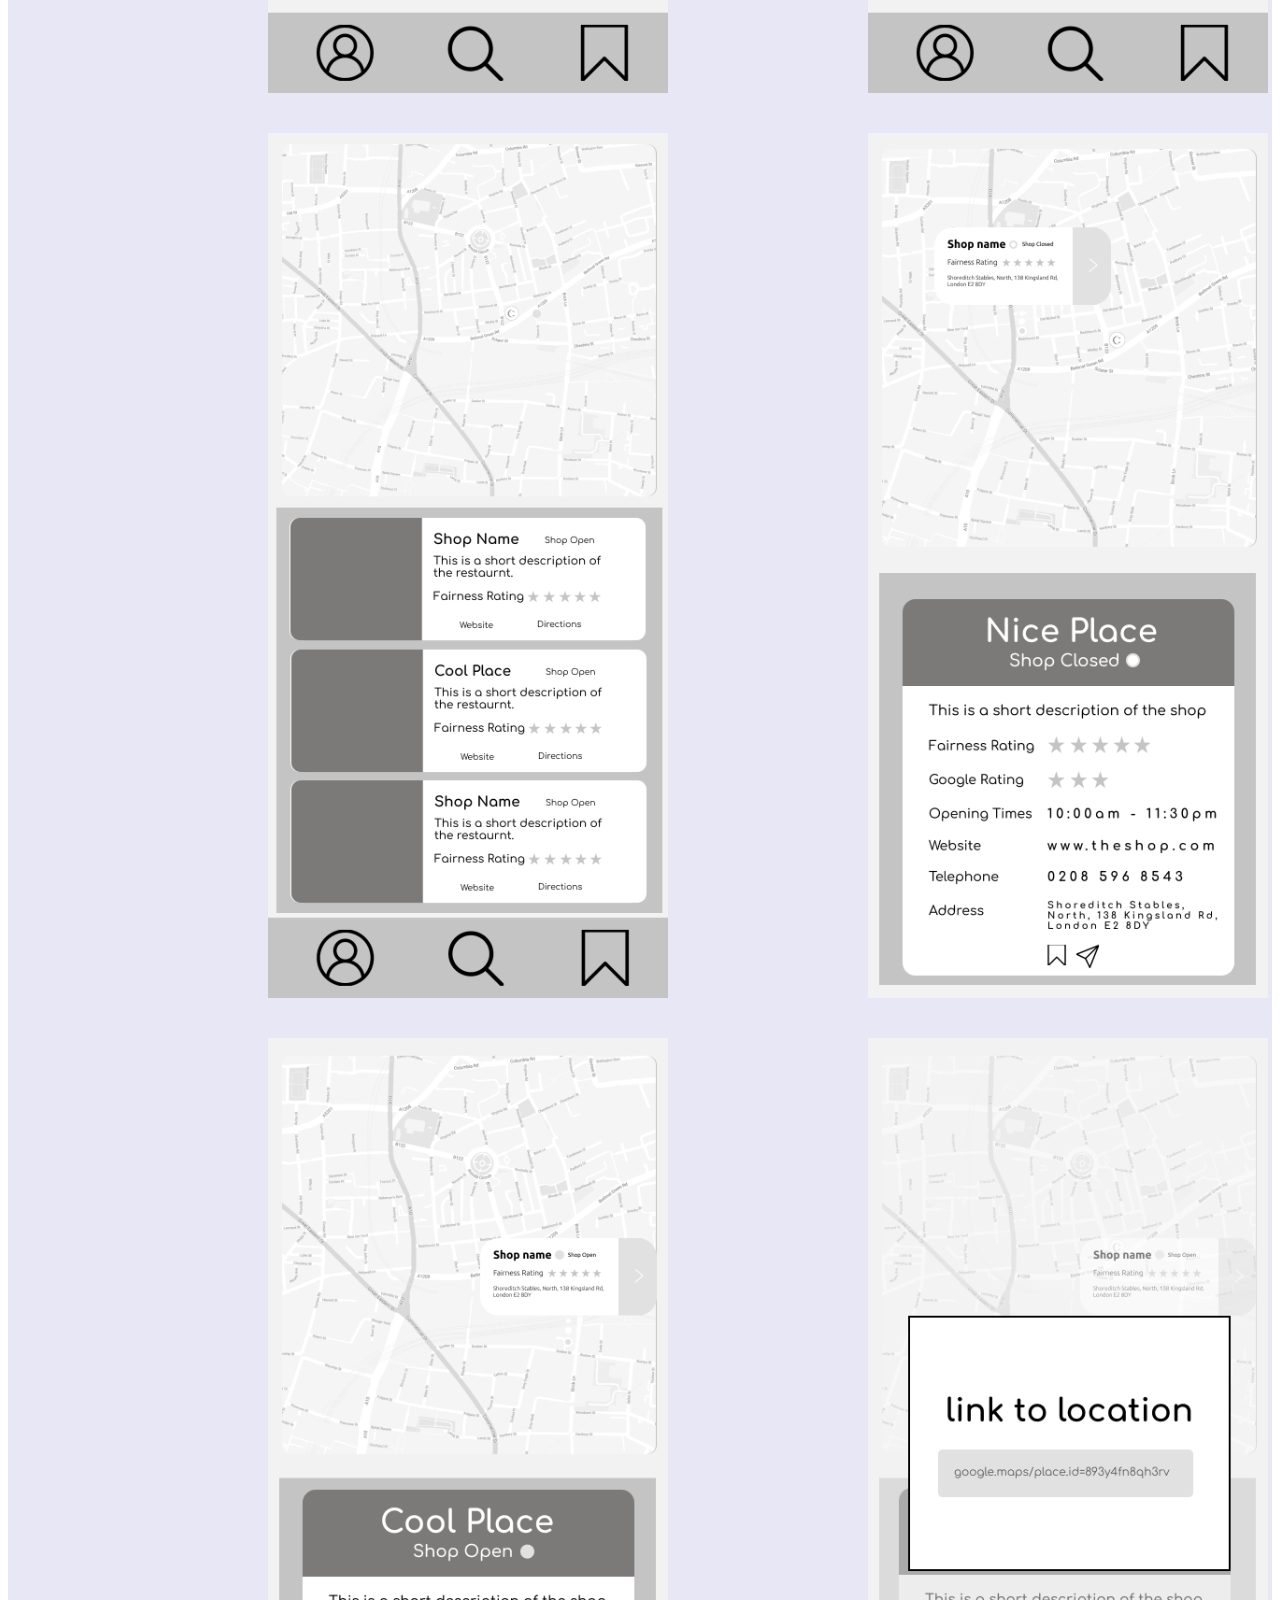
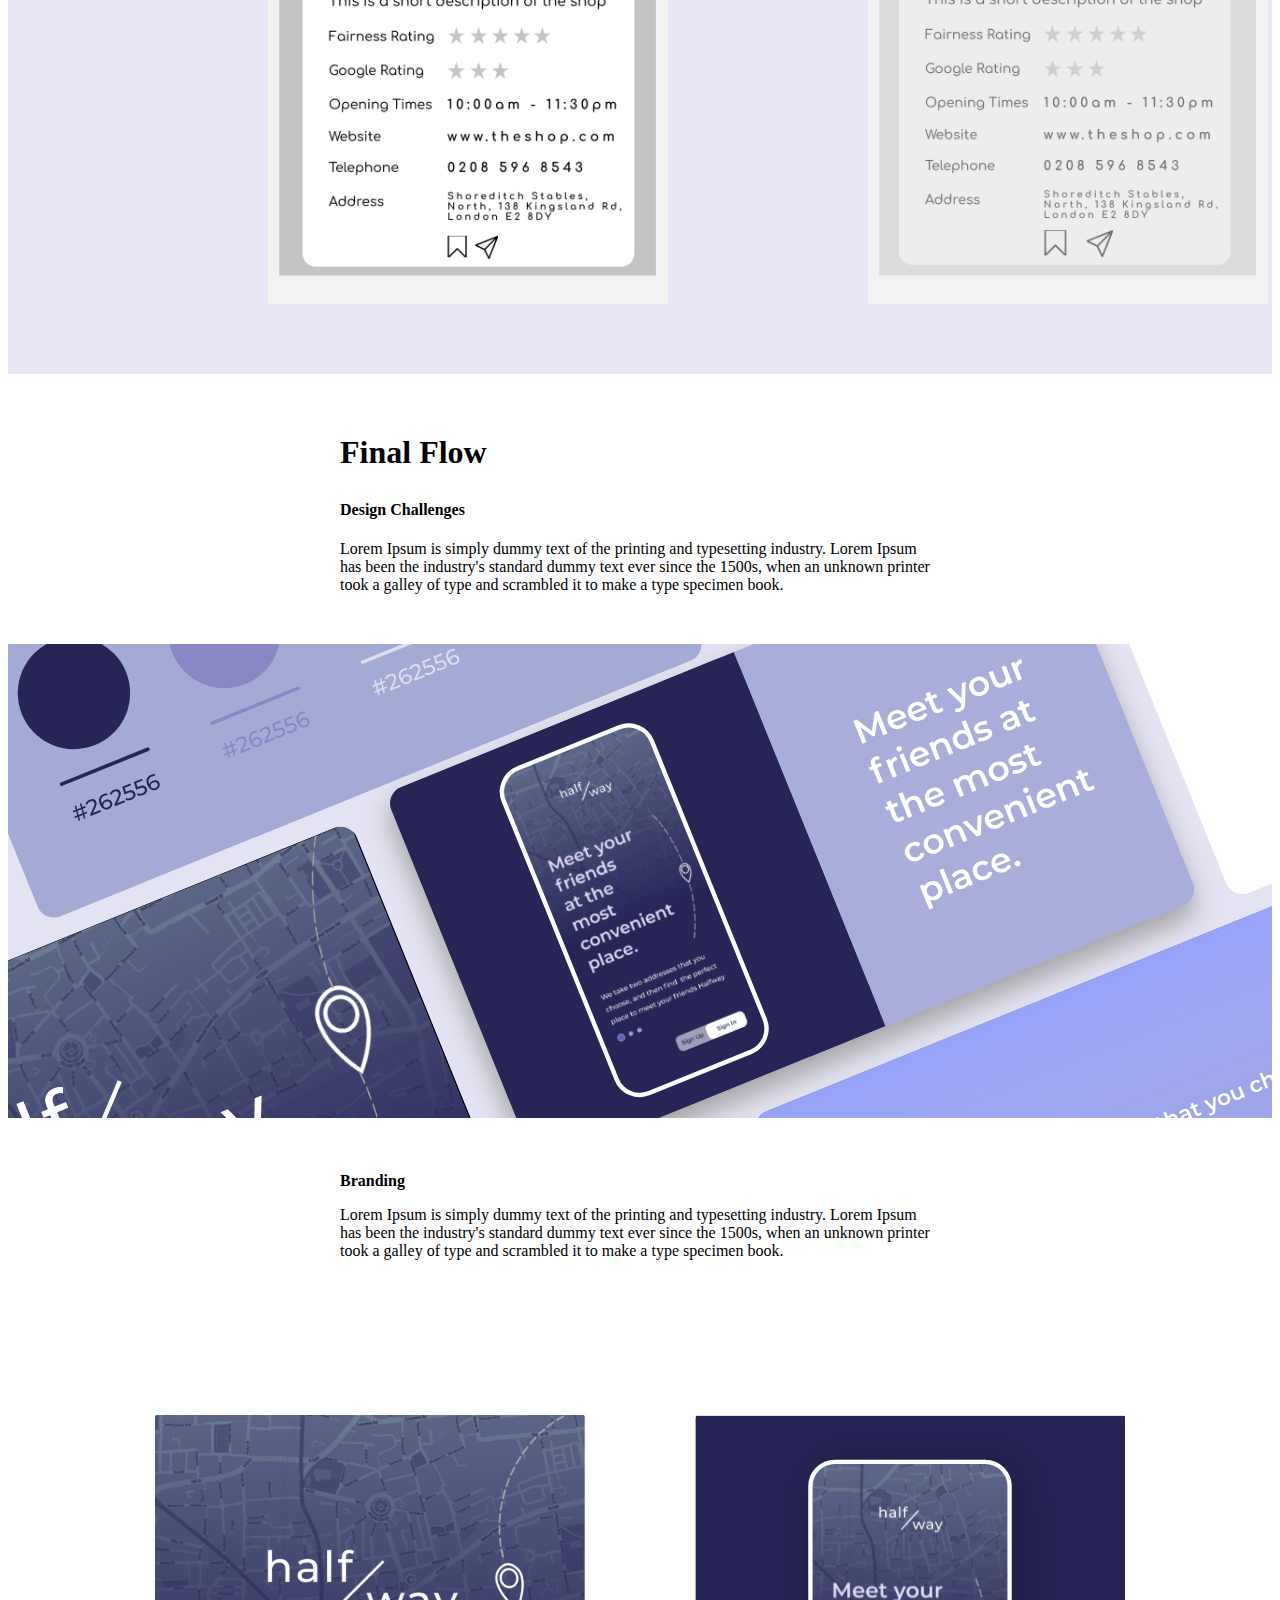
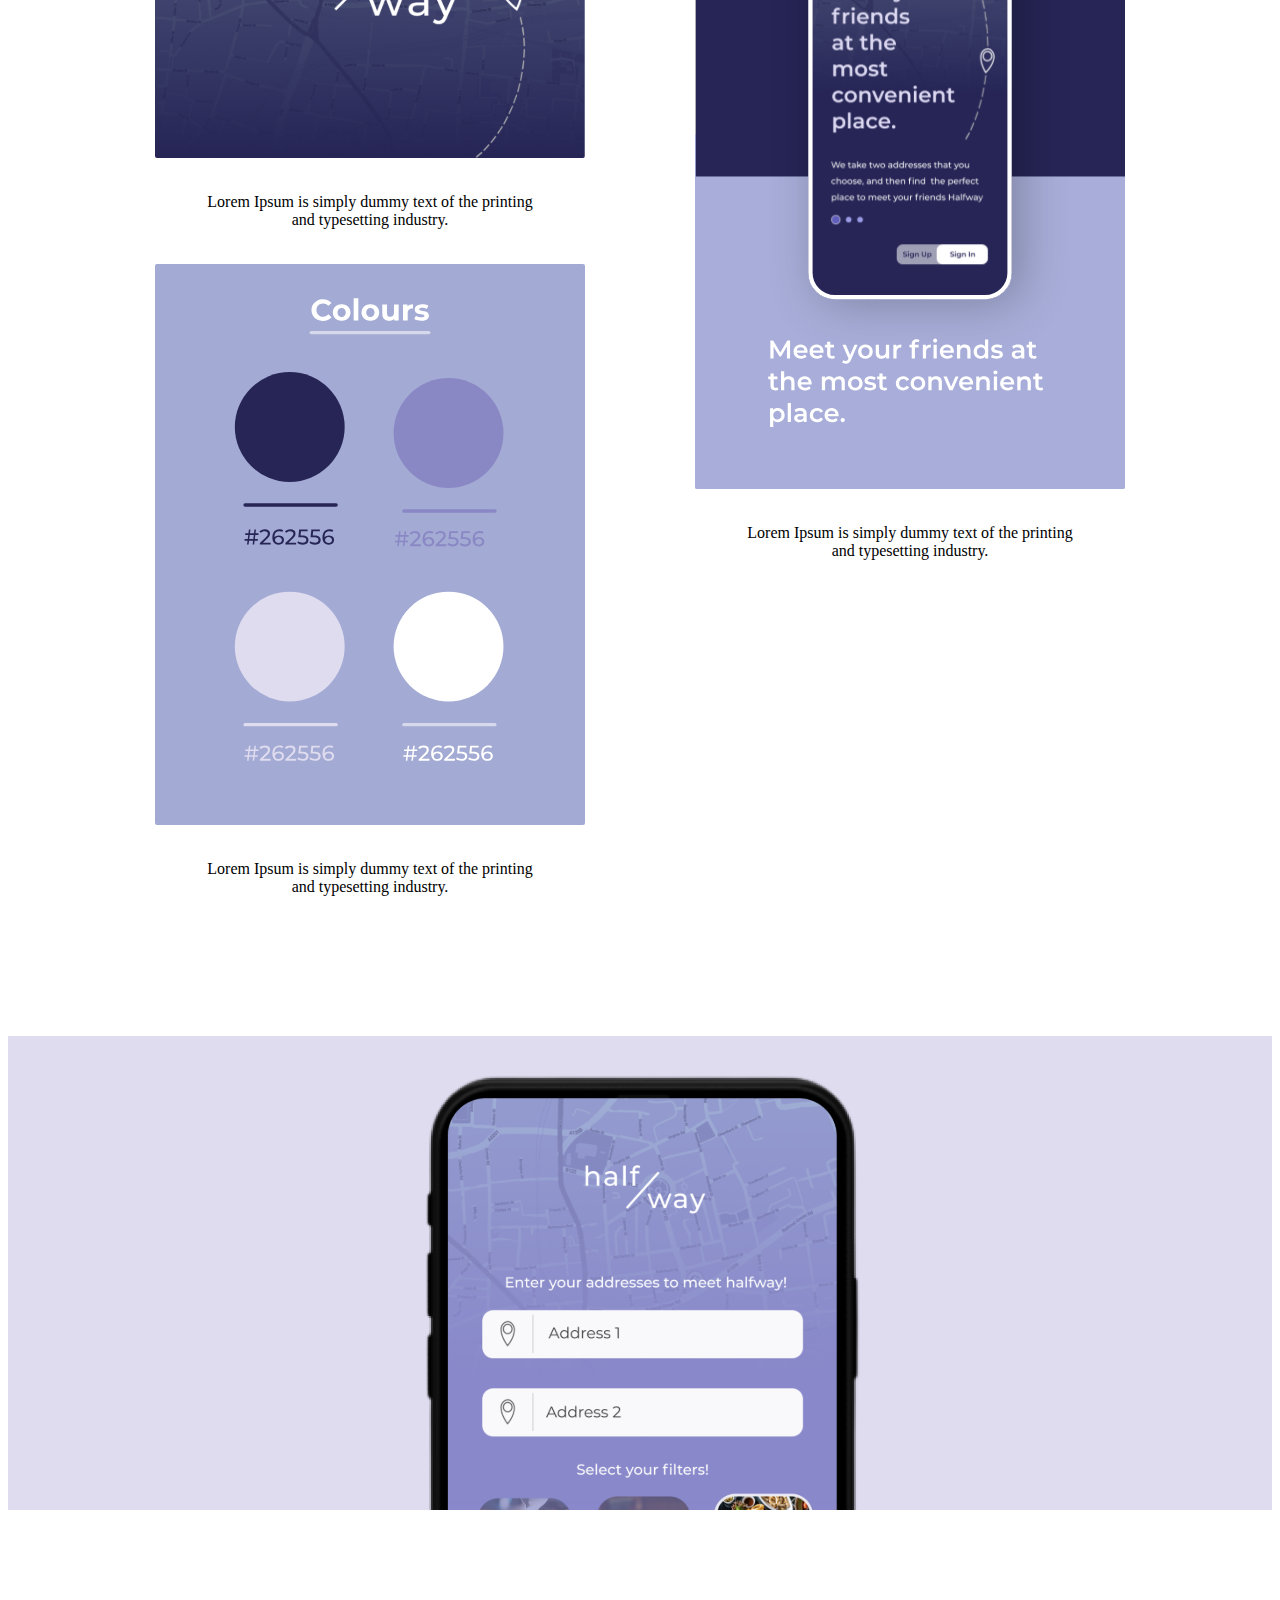
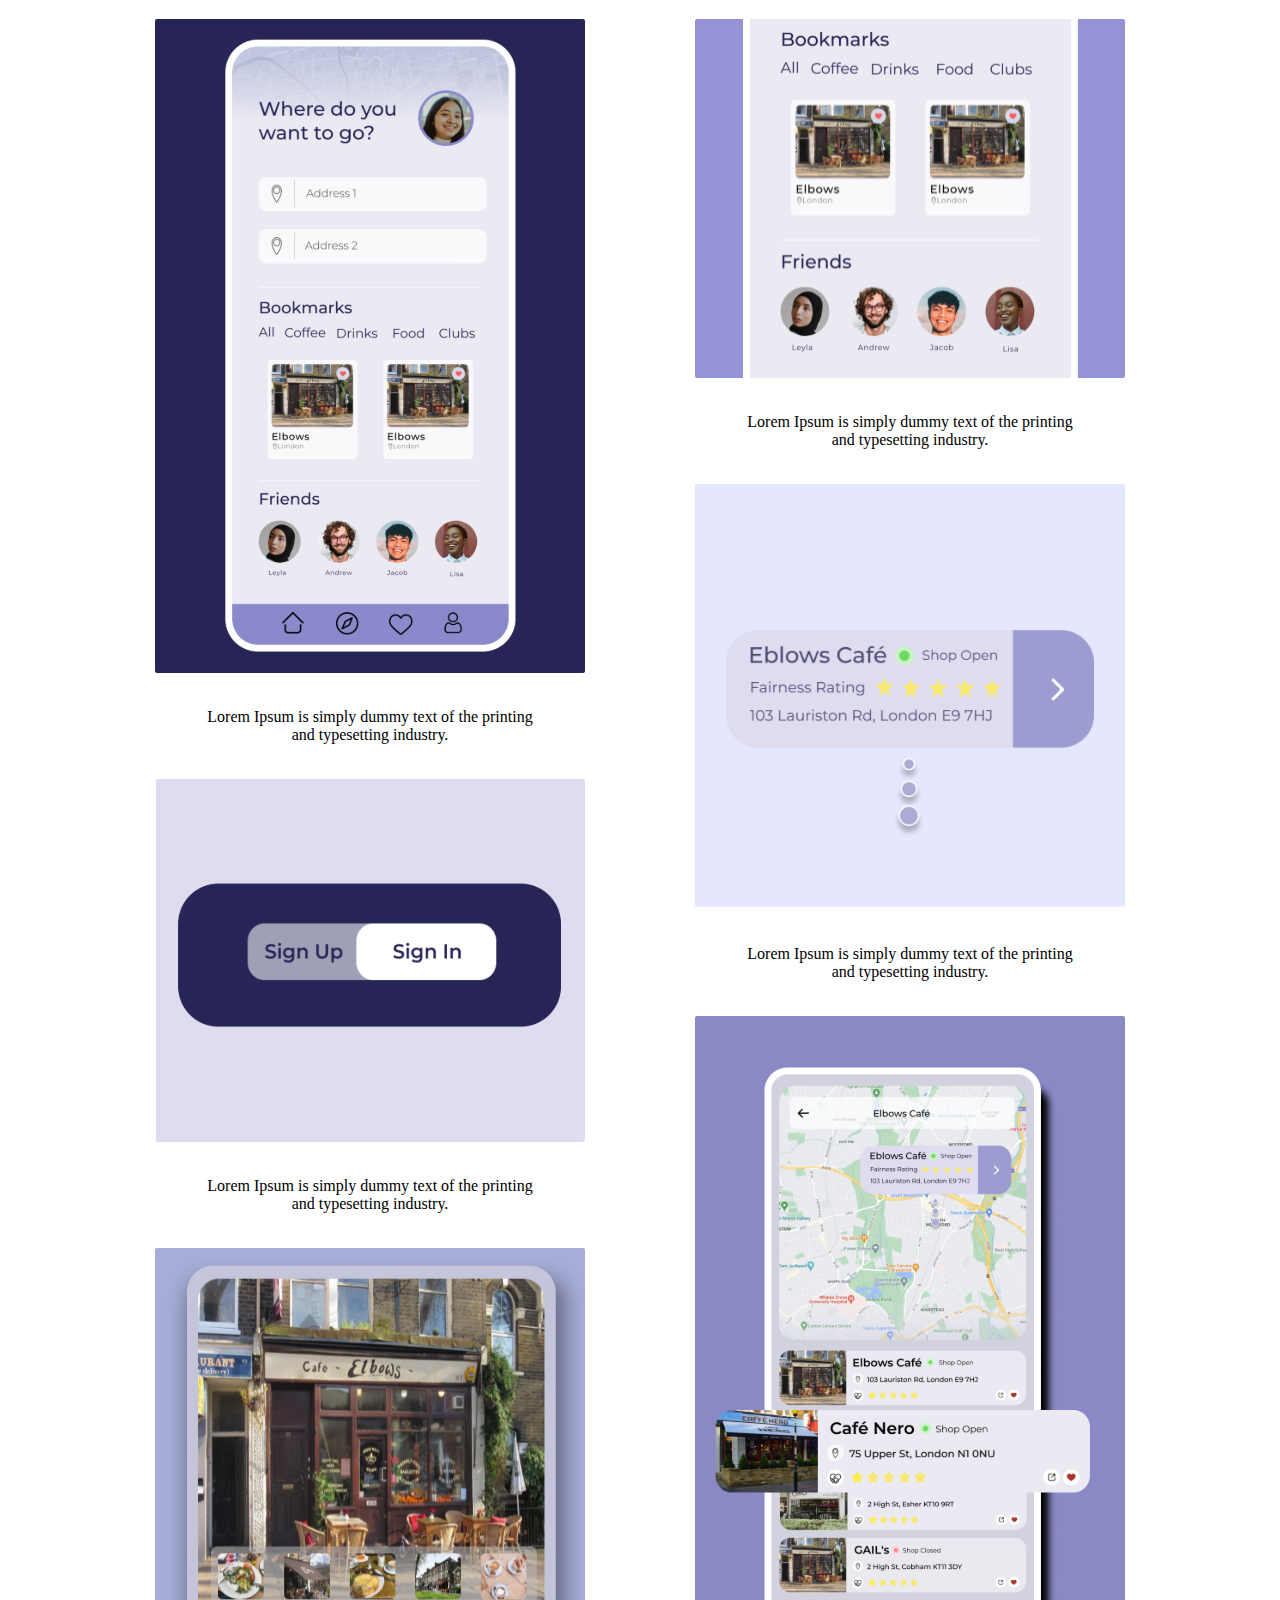
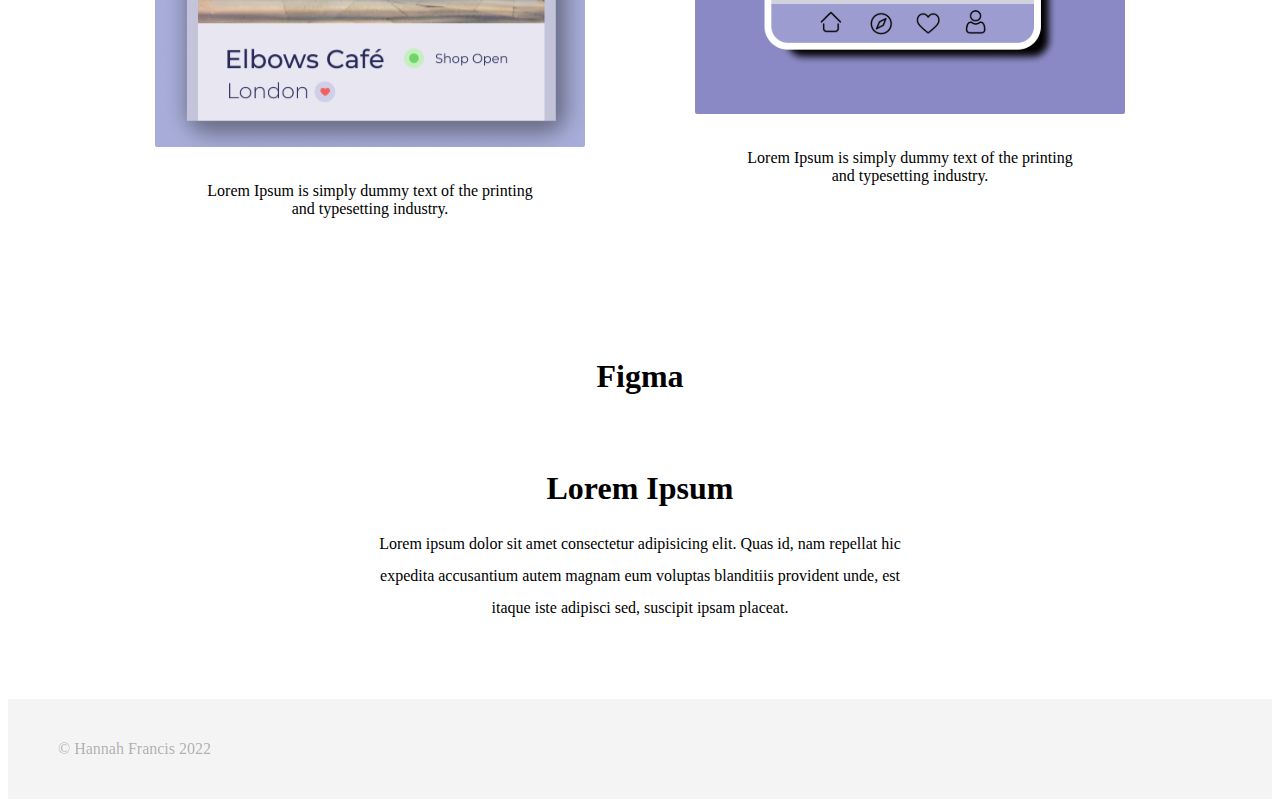
==== commit 5863506b: "layout updated" ====
--- a/halfway.html
+++ b/halfway.html
@@ -114,9 +114,9 @@
         <h1>Halfway App</h1>
         <div class="menu">
           <ul>
-            <li><a href="">Overview</a></li>
-            <li><a href="">Wireframe</a></li>
-            <li><a href="">Final Flow</a></li>
+            <li><a href="#overview-section" jump link>Overview</a></li>
+            <li><a href="#wireframe-section" jump link>Wireframe</a></li>
+            <li><a href="#final-flow-section" jump link>Final Flow</a></li>
           </ul>
         </div>
       </div>
@@ -125,7 +125,7 @@
 
     <!-- Second Section -->
 
-    <section class="Second Section">
+    <section class="Second Section" id="overview-section">
       <div class="second-section-container">
         <div class="second-section-container-info ">
           <h2>The Project Overview</h2>
@@ -186,24 +186,67 @@
 
 <!-- Fifth Section -->
 
-<section class="Fifth-Section">
+<section class="Fifth-Section" id="wireframe-section">
   <div class="fifth-section-container">
     <div class="fifth-section-container-info">
       <h1>Low Fidelity Wireframe</h1>
       <p>Lorem Ipsum is simply dummy text of the printing and typesetting industry. Lorem Ipsum has been the industry's standard dummy text ever since the 1500s, when an unknown printer took a galley of type and scrambled it to make a type specimen book.</p>
-    </div>
-  </div>
+        <div class="s5-splitshow-container">
+          <div class="s5-splitshow-container-items">
+            <!-- Image Column Left -->
+            <div class="image-col-left col">
+              <img
+                class="fifth-section-img"
+                src="wireframe-images/1.svg"
+                alt=""
+              />
+              <img
+                class="fifth-section-img"
+                src="wireframe-images/2.svg"
+                alt=""
+              />
+               <img
+                class="fifth-section-img"
+                src="wireframe-images/3.svg"
+                alt=""
+              />
+            </div>
+
+            <!-- Image Column Right -->
+
+            <div class="image-col-right col">
+              <img
+                class="fifth-section-img"
+                src="wireframe-images/4.svg"
+                alt=""
+              />
+              <img
+                class="fifth-section-img"
+                src="wireframe-images/5.svg"
+                alt=""
+              />
+              <img
+                class="fifth-section-img"
+                src="wireframe-images/6.svg"
+                alt=""
+              />
+            </div>
+          </div>
+        </div>
+    </div>
+  </div>
+
 </section>
 
 <!-- Sixth Section -->
 
- <section class="Sixth Section">
+ <!-- <section class="Sixth Section">
       <div class="sixth-section-container">
         <div class="s6-splitshow-container">
-          <div class="s6-splitshow-container-items">
+          <div class="s6-splitshow-container-items"> -->
             <!-- Image Column Left -->
 
-            <div class="image-col-left col">
+            <!-- <div class="image-col-left col">
               <img
                 class="sixth-section-img"
                 src="wireframe-images/1.svg"
@@ -219,12 +262,12 @@
                 src="wireframe-images/3.svg"
                 alt=""
               />
-            </div>
+            </div> -->
 
 
             <!-- Image Column Right -->
 
-            <div class="image-col-right col">
+            <!-- <div class="image-col-right col">
               <img
                 class="sixth-section-img"
                 src="wireframe-images/4.svg"
@@ -243,12 +286,12 @@
             </div>
           </div>
         </div>
-    </section>
+    </section> -->
 
     <!-- Seventh Section -->
 
 
-<section class="Seventh-Section">
+<section class="Seventh-Section" id="final-flow-section">
   <div class="seventh-section-container">
     <div class="seventh-section-heading-container">
       <h1>Final Flow</h1>
@@ -324,9 +367,9 @@
 
 
 
-      <!-- Image Section -->
-
-      <section class="Third Section">
+      <!-- Ninth Section -->
+
+      <section class="Ninth Section">
       <div class="container-three">
         <img class="hw-image-one" src="Banners/4.svg" alt="" />
         <div class="splitshow-container">
@@ -398,6 +441,11 @@
         </div>
     </section>
 
+<section class="Figma-Section">
+  <div class="figma-section-container">
+    <h1>Figma</h1>
+  </div>
+</section>
 
     <div class="info-div">
       <h1>Lorem Ipsum</h1>
--- a/halfway-stylesheet.css
+++ b/halfway-stylesheet.css
@@ -16,7 +16,7 @@
 
 .heading-div h1 {
   text-align: center;
-  font-size: 2.5rem;
+  font-size: 2.8rem;
   font-family: "Montserrat", sans-serif;
   font-weight: medium;
   line-height: 1.5;
@@ -42,6 +42,7 @@
 .menu ul li a {
   color: black;
   text-decoration: none;
+  font-size: 1.2rem;
 }
 
 a:hover {
@@ -83,7 +84,8 @@
 .second-section-container {
   display: grid;
   grid-template-columns: 1fr 1fr;
-  margin: 105px;
+  margin: 105px auto;
+  max-width: 1080px;
 }
 
 .second-section-container h2 {
@@ -160,8 +162,8 @@
 
 .third-section-container {
   background-color: #e7e7f6;
-  margin: 105px auto;
-  padding: 145px;
+  margin: 0 auto;
+  padding: 45px;
   display: block;
 }
 
@@ -170,6 +172,134 @@
 }
 
 .third-section-container-info h1 {
+  text-align: center;
+  font-size: 2rem;
+  font-family: "Montserrat", sans-serif;
+  font-weight: medium;
+}
+
+.third-section-container-info p {
+  margin: 25px auto;
+  text-align: center;
+  line-height: 1.5;
+}
+
+@media (max-width: 991.98px) {
+  .third-section-container {
+    background-color: #e7e7f6;
+    margin: 0 auto;
+    padding: 45px;
+    display: block;
+  }
+}
+
+/* Fourth Section */
+
+.fourth-section-container {
+  display: grid;
+  grid-template-columns: 1fr 1fr;
+  margin: 150px auto;
+  padding: 0 35px;
+  max-width: 1080px;
+}
+
+.fourth-section-container h1 {
+  max-width: 380px;
+  margin: 25px auto;
+  font-size: 2rem;
+}
+
+.fourth-section-container p {
+  max-width: 380px;
+  margin: 0 auto;
+}
+
+.fourth-section-container-image img {
+  width: 145%;
+  height: 100%;
+}
+
+.fourth-section-container-info,
+.fourth-section-container-image {
+  margin: 0 auto;
+}
+
+.info-two {
+  margin-top: 25px;
+}
+@media (max-width: 991.98px) {
+  .info-one h4,
+  .info-two h4 {
+    max-width: 550px;
+    margin: 10px auto;
+  }
+
+  .info-one p,
+  .info-two p {
+    font-size: 1rem;
+    max-width: 550px;
+    margin: 0 auto;
+  }
+
+  .fourth-section-container-image img {
+    width: 99%;
+    margin-top: 15px;
+    margin-bottom: 50px;
+  }
+}
+
+@media (max-width: 1199.98px) {
+  .fourth-section-container {
+    margin: 0 0;
+    display: block;
+    text-align: left;
+    margin: 0px auto;
+    padding: 0 45px;
+  }
+
+  .fourth-section-container-image {
+    display: block;
+    margin: 25px auto;
+    text-align: center;
+  }
+
+  .fourth-section-container-info h1 {
+    max-width: 550px;
+  }
+
+  .fourth-section-container-image img {
+    width: 100%;
+    margin-top: 15px;
+    margin-bottom: 50px;
+  }
+
+  .info-one h4,
+  .info-two h4 {
+    max-width: 550px;
+    margin: 10px auto;
+  }
+
+  .info-one p,
+  .info-two p {
+    max-width: 550px;
+  }
+}
+
+/* Fifth Section */
+
+.fifth-section-container {
+  background-color: #e7e7f6;
+  margin: 0 auto;
+  /* padding: 45px; */
+  padding-top: 45px;
+  display: block;
+}
+
+.fifth-section-container-info {
+  margin: 0 auto;
+}
+
+.fifth-section-container-info h1 {
   text-align: center;
   font-size: 2.5rem;
   font-family: "Montserrat", sans-serif;
@@ -177,217 +307,209 @@
   line-height: 1.5;
 }
 
-.third-section-container-info p {
-  margin: 50px auto;
+.fifth-section-container-info p {
+  margin: 25px auto;
   text-align: center;
   line-height: 1.5;
-}
-
-@media (max-width: 991.98px) {
-  .third-section-container {
-    background-color: #e7e7f6;
-    margin: 105px auto;
-    padding: 45px;
-    display: block;
-  }
-}
-
-/* Fourth Section */
-
-.fourth-section-container {
+  max-width: 600px;
+  padding: 20px;
+}
+
+/* Fifth Section Wireframe Images */
+
+.s5-splitshow-container {
+  margin: 0 auto;
+}
+
+.s5-splitshow-container-items {
   display: grid;
   grid-template-columns: 1fr 1fr;
-  margin: 105px;
-  padding: 0 35px;
-}
-
-.fourth-section-container h1 {
-  max-width: 380px;
-  margin: 25px auto;
-}
-
-.fourth-section-container p {
-  max-width: 380px;
-  margin: 0 auto;
-}
-
-.fourth-section-container-image img {
-  width: 100%;
-  height: 100%;
-}
-
-.fourth-section-container-info,
-.fourth-section-container-image {
-  margin: 0 auto;
-}
-
-.info-two {
-  margin-top: 25px;
-}
+  margin: 10px auto;
+  max-width: 945px;
+}
+
+.fifth-section-img {
+  display: block;
+  margin: 0 auto;
+  padding: 20px 50px;
+  width: 400px;
+}
+
 @media (max-width: 991.98px) {
-  .info-one h4,
-  .info-two h4 {
-    max-width: 550px;
-    margin: 10px auto;
-  }
-
-  .info-one p,
-  .info-two p {
-    font-size: 1rem;
-    max-width: 550px;
+  .s5-splitshow-container {
     margin: 0 auto;
   }
 
-  .fourth-section-container-image img {
-    width: 99%;
-    margin-top: 15px;
-    margin-bottom: 50px;
-  }
-}
-
-@media (max-width: 1199.98px) {
-  .fourth-section-container {
-    margin: 0 0;
-    display: block;
+  .s5-splitshow-container-items {
+    display: grid;
+    grid-template-columns: 1fr 1fr;
+    margin: 0 auto;
+    /* width: 100%; */
+  }
+
+  .c3-img {
+    display: block;
+    margin: auto;
+    width: 390px;
+  }
+
+  .image-col-left,
+  .image-col-right {
+    display: block;
+    margin: auto;
+    padding: 0 0;
+  }
+
+  .img-three {
+    margin-top: 50px;
+  }
+
+  .image-col-left .image-col-right p {
     text-align: left;
-    margin: 0px auto;
-    padding: 0 45px;
-  }
-
-  .fourth-section-container-image {
-    display: block;
-    margin: 25px auto;
-    text-align: center;
-  }
-
-  .fourth-section-container h2 {
-    max-width: 550px;
-  }
-
-  .info-one h4,
-  .info-two h4 {
-    max-width: 550px;
-    margin: 10px auto;
-  }
-
-  .info-one p,
-  .info-two p {
-    max-width: 550px;
-  }
-}
-
-/* Fifth Section */
-
-.fifth-section-container {
-  background-color: #e7e7f6;
-  margin: 105px auto;
-  padding: 145px;
+    margin: 35px auto;
+    max-width: 255px;
+  }
+
+  .image-col-left-info h2 {
+    margin-top: 75px 0;
+  }
+
+  .image-col-left-info {
+    margin: -25px 0;
+    padding: 50px;
+  }
+}
+@media (max-width: 767.98px) {
+  .fifth-section-img {
+    display: block;
+    margin: 50px auto;
+    padding: 0 50px;
+    width: 350px;
+  }
+}
+
+@media (max-width: 575.98px) {
+  .s5-splitshow-container-items {
+    display: grid;
+    grid-template-columns: 1fr;
+    margin: 55px auto;
+    /* width: 50%; */
+    max-width: 905px;
+  }
+
+  .fifth-section-img {
+    display: block;
+    margin: 50px auto;
+    padding: 0 50px;
+    width: 400px;
+  }
+}
+
+/* Sixth Section */
+
+/* .sixth-section-img {
   display: block;
-}
-
-.fifth-section-container-info {
-  margin: 0 auto;
-  max-width: 600px;
-}
-
-.fifth-section-container-info h1 {
-  text-align: center;
-  font-size: 2.5rem;
-  font-family: "Montserrat", sans-serif;
-  font-weight: medium;
-  line-height: 1.5;
-}
-
-.fifth-section-container-info p {
-  margin: 50px auto;
-  text-align: center;
-  line-height: 1.5;
-}
-
-@media (max-width: 991.98px) {
-  .fifth-section-container {
-    padding: 45px;
-  }
-
-  .fifth-section-container-info h1 {
-    font-size: 1.8rem;
-  }
-}
-
-/* Sixth Section */
-
-.sixth-section-img {
-  display: block;
-  margin: 50px auto;
+  margin: 0 auto;
   padding: 0 50px;
-  width: 350px;
-}
-
-.container-three p {
+  width: 400px;
+} */
+
+/* .container-three p {
   max-width: 380px;
   letter-spacing: 0.00464286em;
 }
 
 .s6-splitshow-container {
-  margin: 55px auto;
-}
-
-.s6-splitshow-container-items {
+  margin: 0 auto;
+} */
+
+/* .s6-splitshow-container-items {
   display: grid;
   grid-template-columns: 1fr 1fr;
-  margin: 55px auto;
+  margin: 10px auto;
   width: 50%;
-}
-
-@media (max-width: 1199.98px) {
+  max-width: 905px;
+  max-width: 945px;
+}
+
+@media (max-width: 991.98px) {
   .s6-splitshow-container {
-    margin: 55px auto;
-  }
-
+    margin: 0 auto;
+  }
+
+  .s6-splitshow-container-items {
+    display: grid;
+    grid-template-columns: 1fr 1fr;
+    margin: 0 auto;
+    width: 100%;
+  }
+
+  .c3-img {
+    display: block;
+    margin: auto;
+    width: 390px;
+  }
+
+  .image-col-left,
+  .image-col-right {
+    display: block;
+    margin: auto;
+    padding: 0 0;
+  }
+
+  .img-three {
+    margin-top: 50px;
+  }
+
+  .image-col-left .image-col-right p {
+    text-align: left;
+    margin: 35px auto;
+    max-width: 255px;
+  }
+
+  .image-col-left-info h2 {
+    margin-top: 75px 0;
+  }
+
+  .image-col-left-info {
+    margin: -25px 0;
+    padding: 50px;
+  }
+}
+@media (max-width: 767.98px) {
+  .sixth-section-img {
+    display: block;
+    margin: 50px auto;
+    padding: 0 50px;
+    width: 350px;
+  }
+} */
+
+/* @media (max-width: 575.98px) {
   .s6-splitshow-container-items {
     display: grid;
     grid-template-columns: 1fr;
     margin: 55px auto;
-    width: 50%;
-  }
-
-  .c3-img {
-    display: block;
-    margin: auto;
-    width: 390px;
-  }
-
-  .image-col-left,
-  .image-col-right {
-    display: block;
-    margin: auto;
-    padding: 0 0;
-  }
-
-  .img-three {
-    margin-top: 50px;
-  }
-
-  .image-col-left .image-col-right p {
-    text-align: left;
-    margin: 35px auto;
-    max-width: 255px;
-  }
-
-  .image-col-left-info h2 {
-    margin-top: 75px 0;
-  }
-
-  .image-col-left-info {
-    margin: -25px 0;
-    padding: 50px;
-  }
-}
+    max-width: 905px;
+  } */
+
+/* .sixth-section-img {
+    display: block;
+    margin: 50px auto;
+    padding: 0 50px;
+    width: 400px;
+  }
+} */
 
 /* Seventh Section */
 
-.seventh-section-heading-container h1 {
-  margin: 0 auto;
+.seventh-section-container {
+  margin: 0 0;
+  padding: 20px;
+}
+
+.seventh-section-container h1 {
+  margin: 30px auto;
   max-width: 600px;
 }
 
@@ -396,15 +518,18 @@
   max-width: 600px;
 }
 
-.seventh-section-container-info h4 {
-  margin: 15px 0;
+@media (max-width: 576px) {
+  .seventh-section-container {
+    padding: 50px;
+    margin: 0 0;
+  }
 }
 
 /* Eighth Section */
 
-.eighth-section-heading-container h1 {
-  margin: 0 auto;
-  max-width: 600px;
+.eighth-section-container {
+  margin: 0 0;
+  padding: 20px;
 }
 
 .eighth-section-container-info {
@@ -412,21 +537,30 @@
   max-width: 600px;
 }
 
+.eighth-section-heading-container h1 {
+  margin: 0 auto;
+  max-width: 600px;
+}
+
 .eighth-section-container-info h4 {
   margin: 15px 0;
 }
 
+@media (max-width: 576px) {
+  .eighth-section-container {
+    padding: 50px;
+    margin: -50px 0;
+  }
+}
 /* Branding Section */
 
-.splitshow-container {
-  margin: 55px 0;
-}
-
+/* styling applied to braning section and ninth section */
 .splitshow-items-container {
   display: grid;
   grid-template-columns: 1fr 1fr;
   margin: 55px auto;
-  width: 80%;
+  /* width: 80%; */
+  max-width: 1080px;
 }
 
 .col {
@@ -447,6 +581,7 @@
 }
 
 .c3-img {
+  border-radius: 2px;
   display: block;
   margin: auto;
   width: 430px;
@@ -483,6 +618,7 @@
     display: grid;
     grid-template-columns: 1fr;
     margin: 0 auto;
+    width: 100%;
   }
 
   .c3-img {
@@ -518,7 +654,7 @@
   }
 }
 
-/* Fourth Section */
+/* Fourth Section
 
 .fourth-section-container {
   margin: 150px 0;
@@ -554,7 +690,15 @@
     font-size: 1.5rem;
     max-width: 465px;
   }
-}
+} */
+
+/* Figma Section */
+
+.figma-section-container h1 {
+  text-align: center;
+}
+
+/* info div */
 
 .info-div {
   text-align: center;
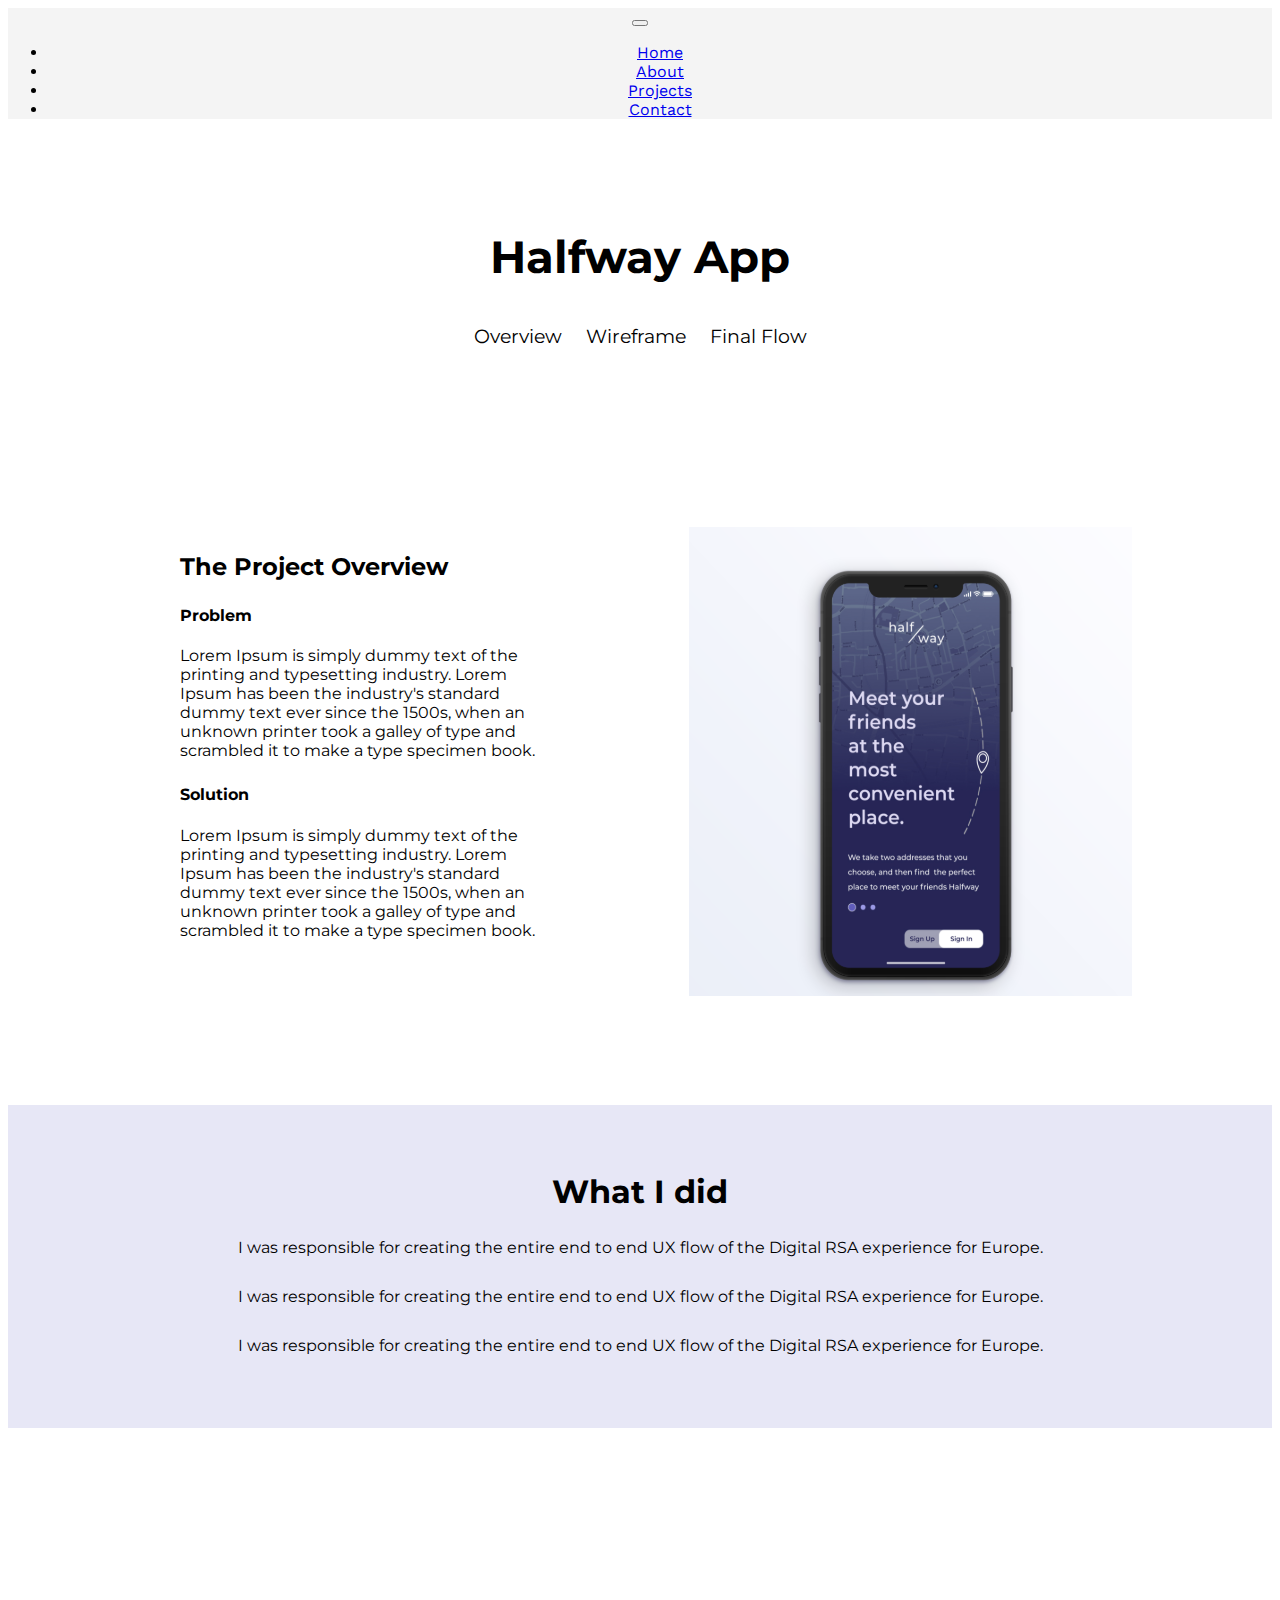
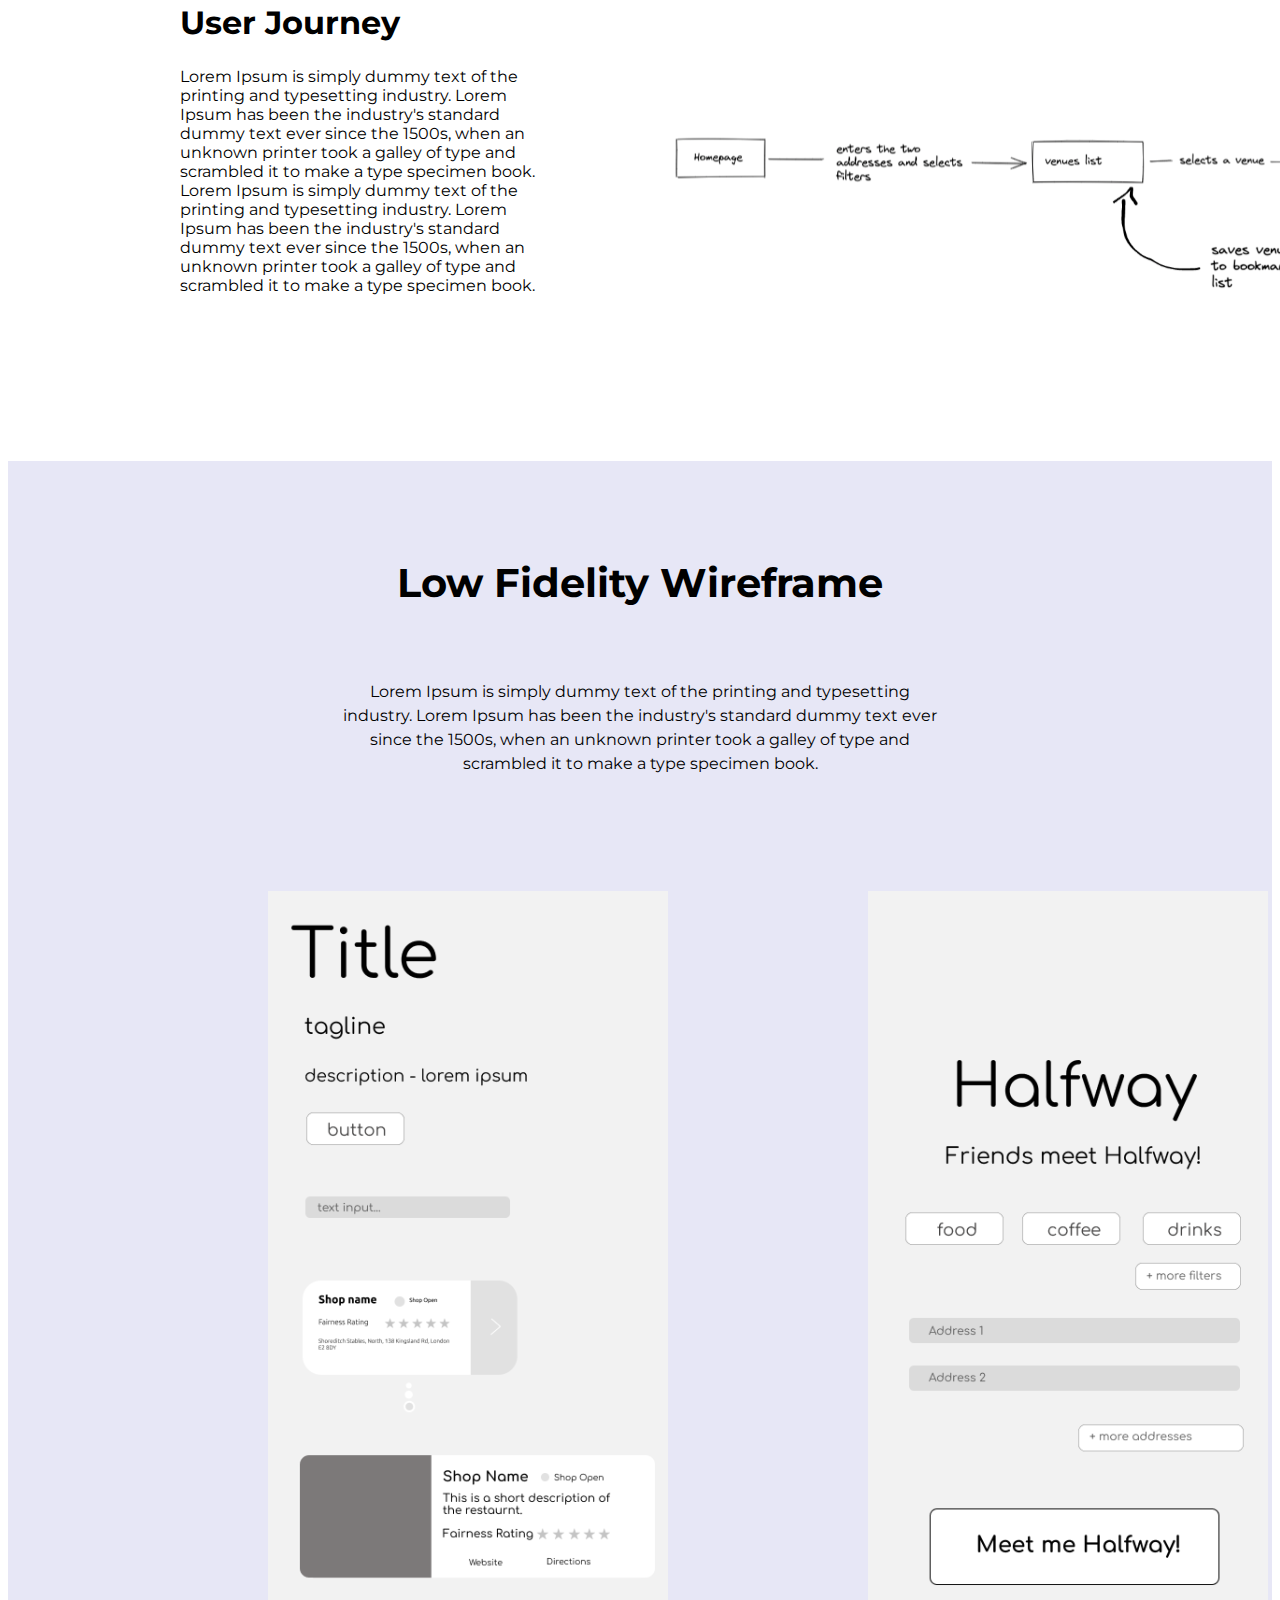
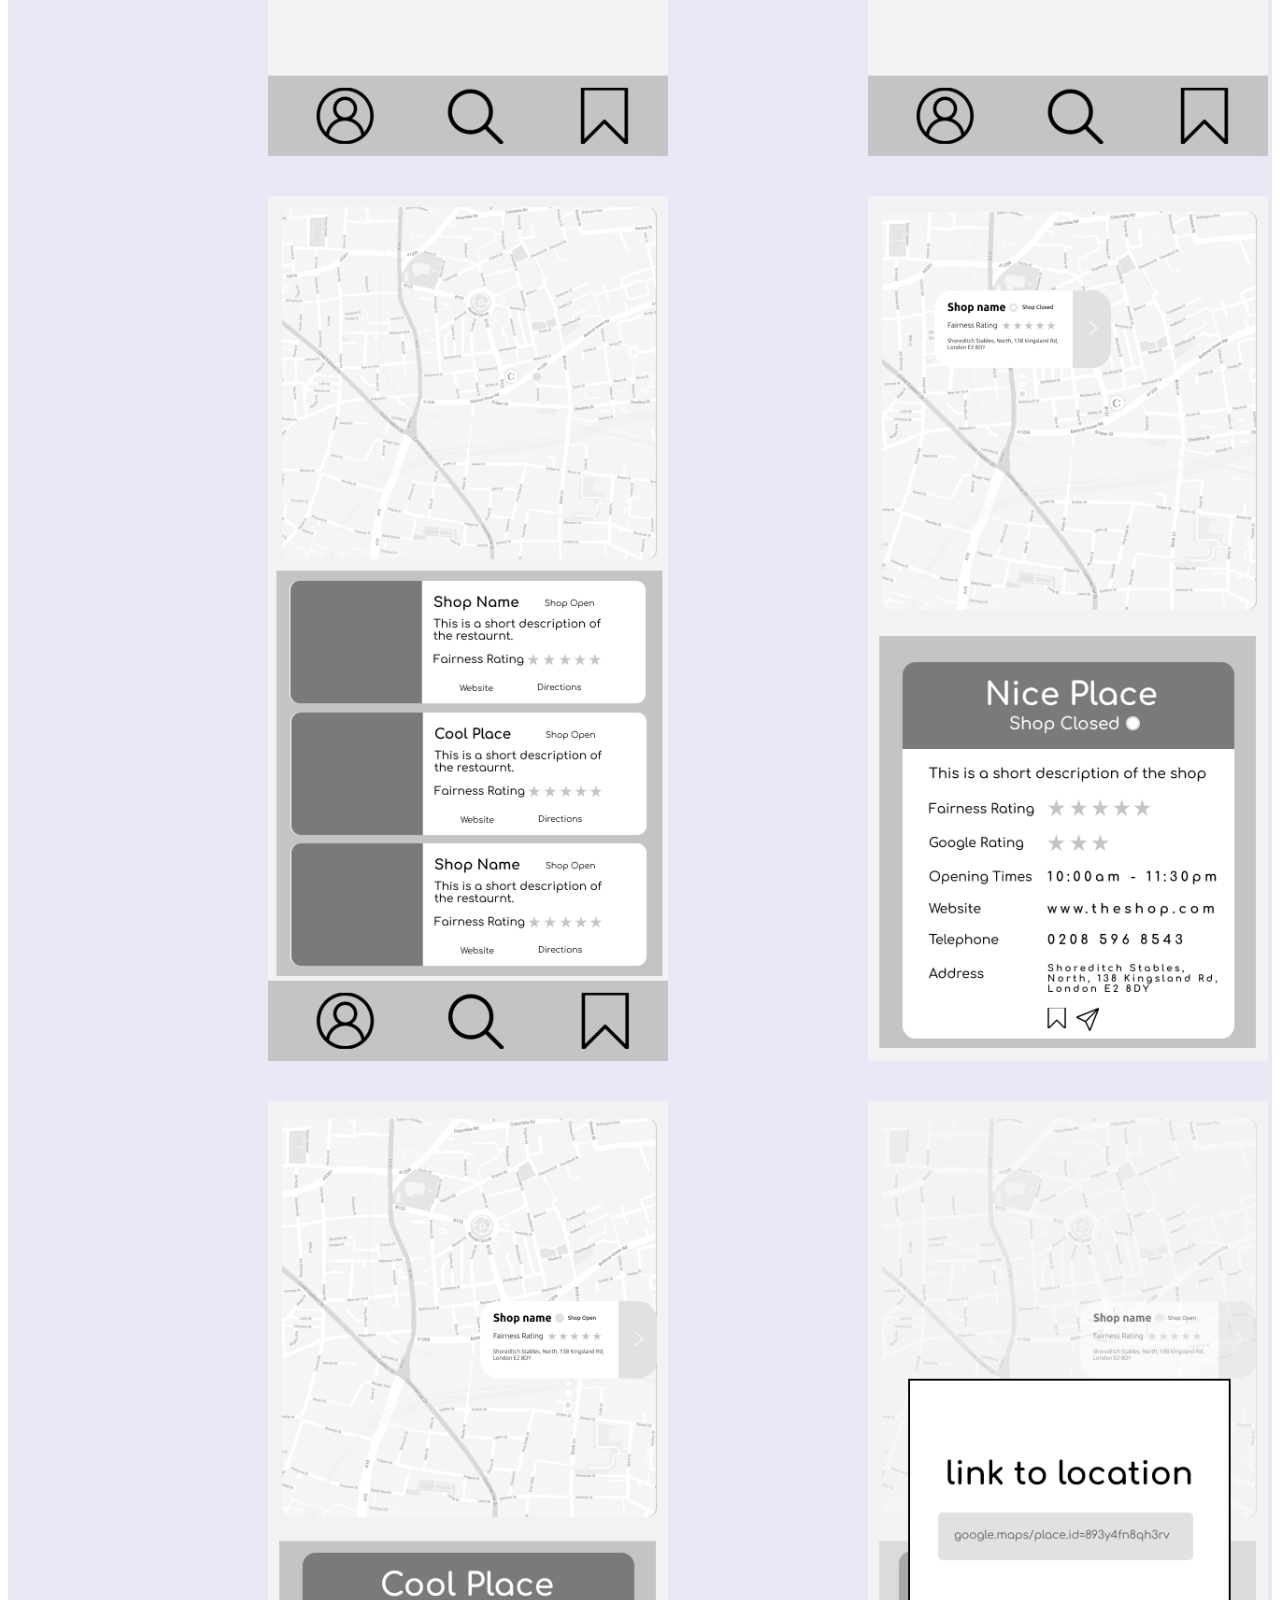
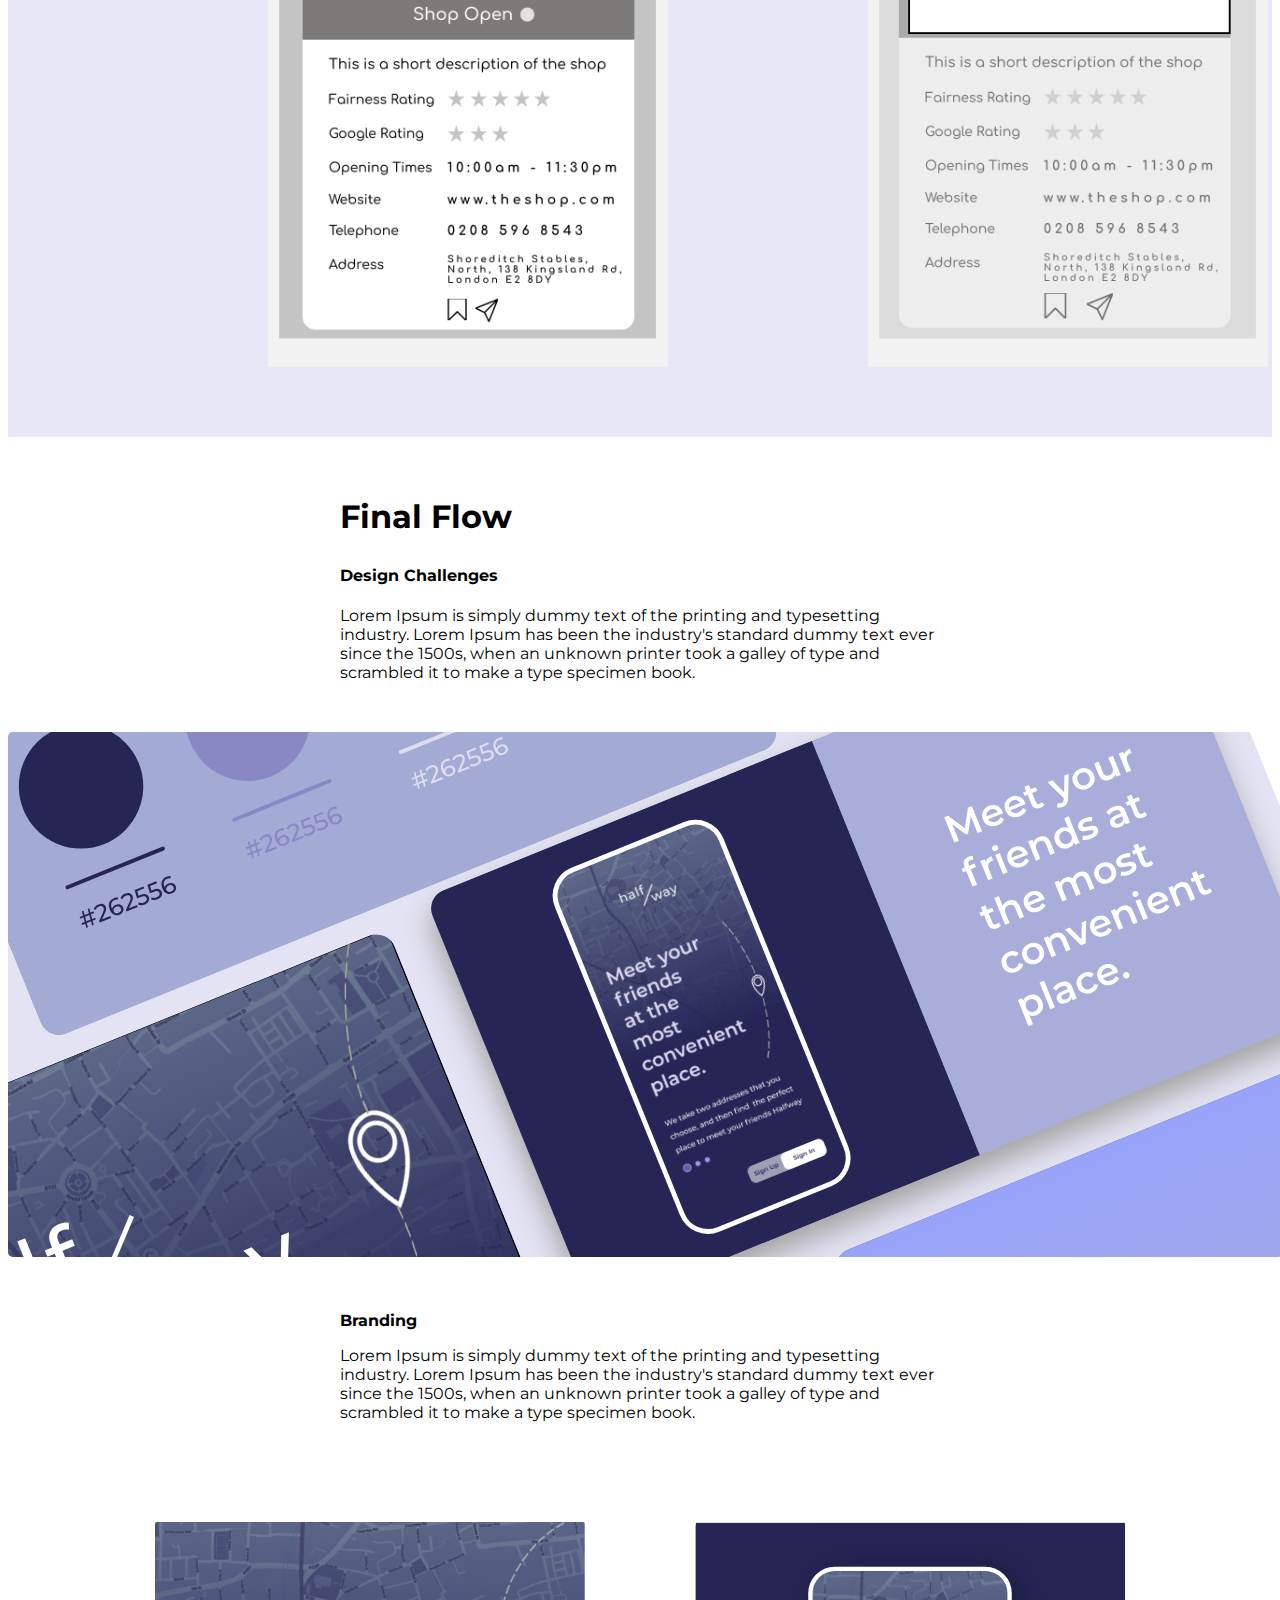
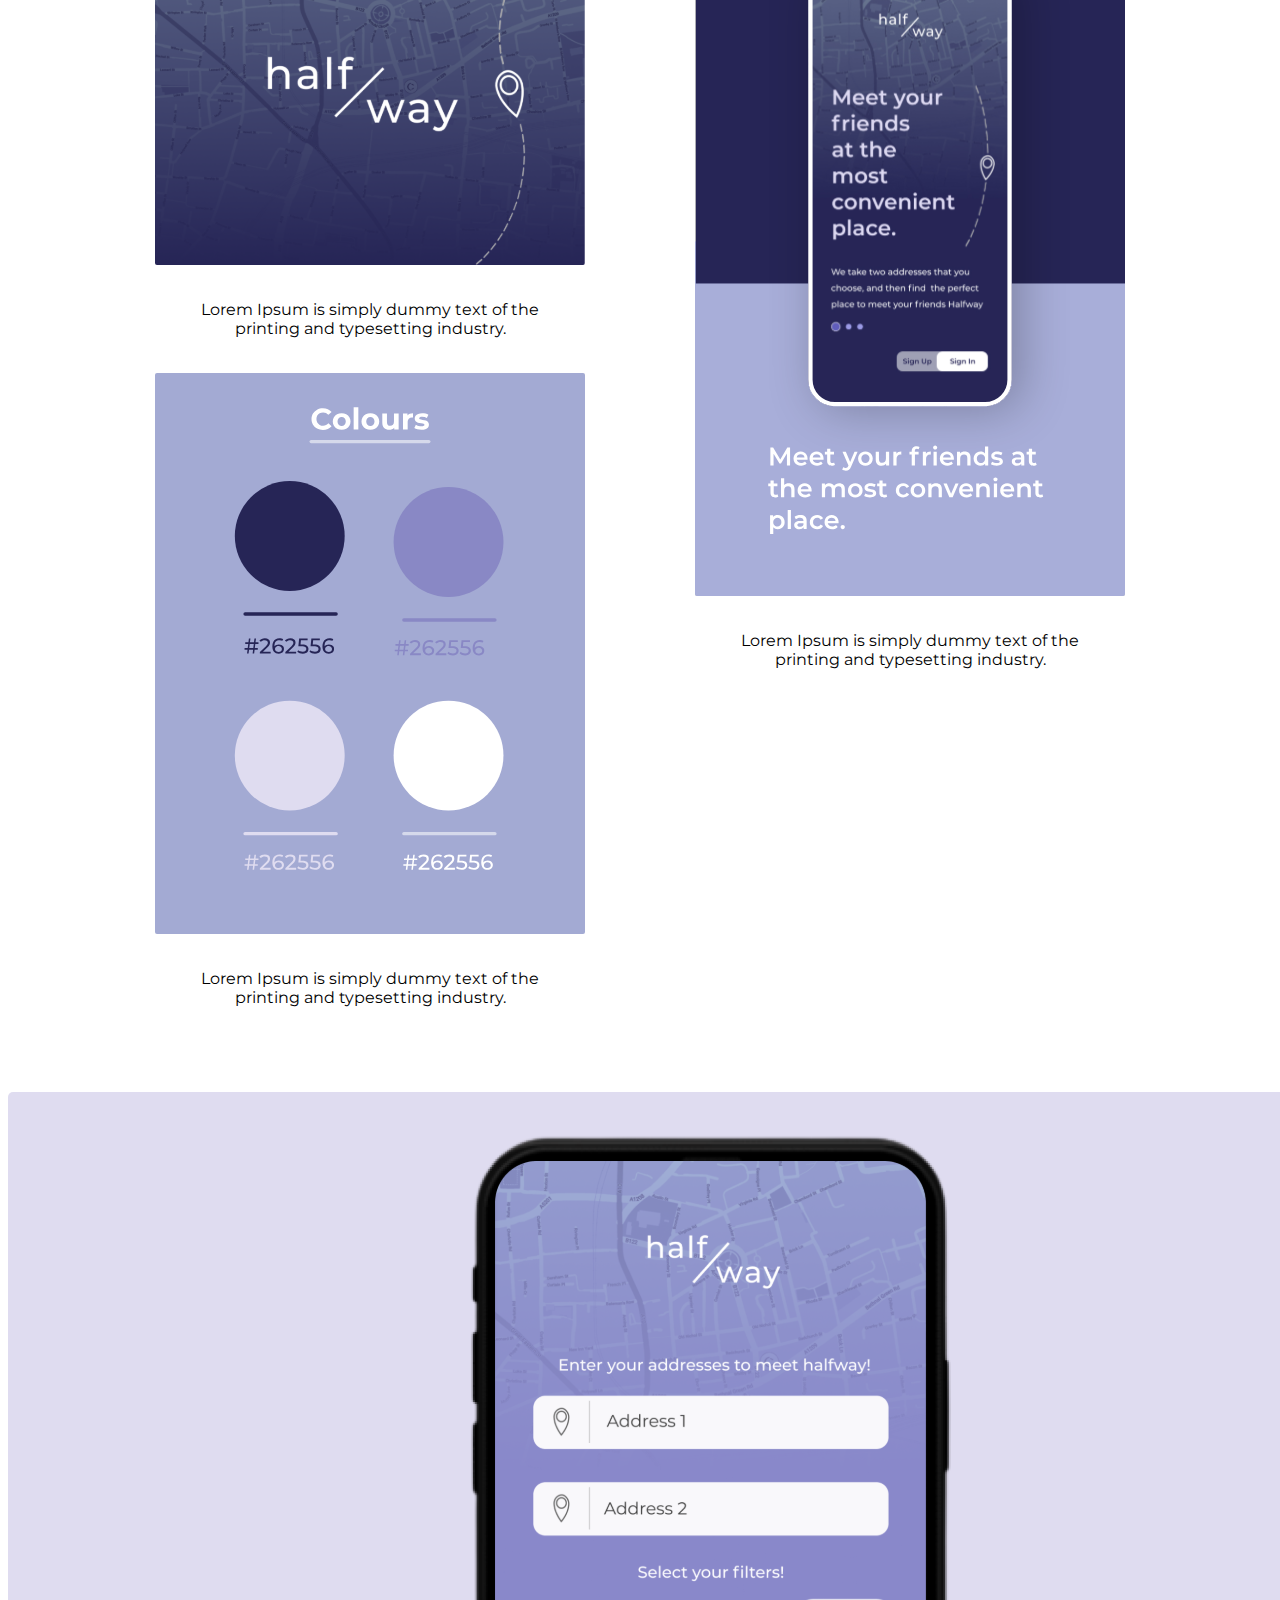
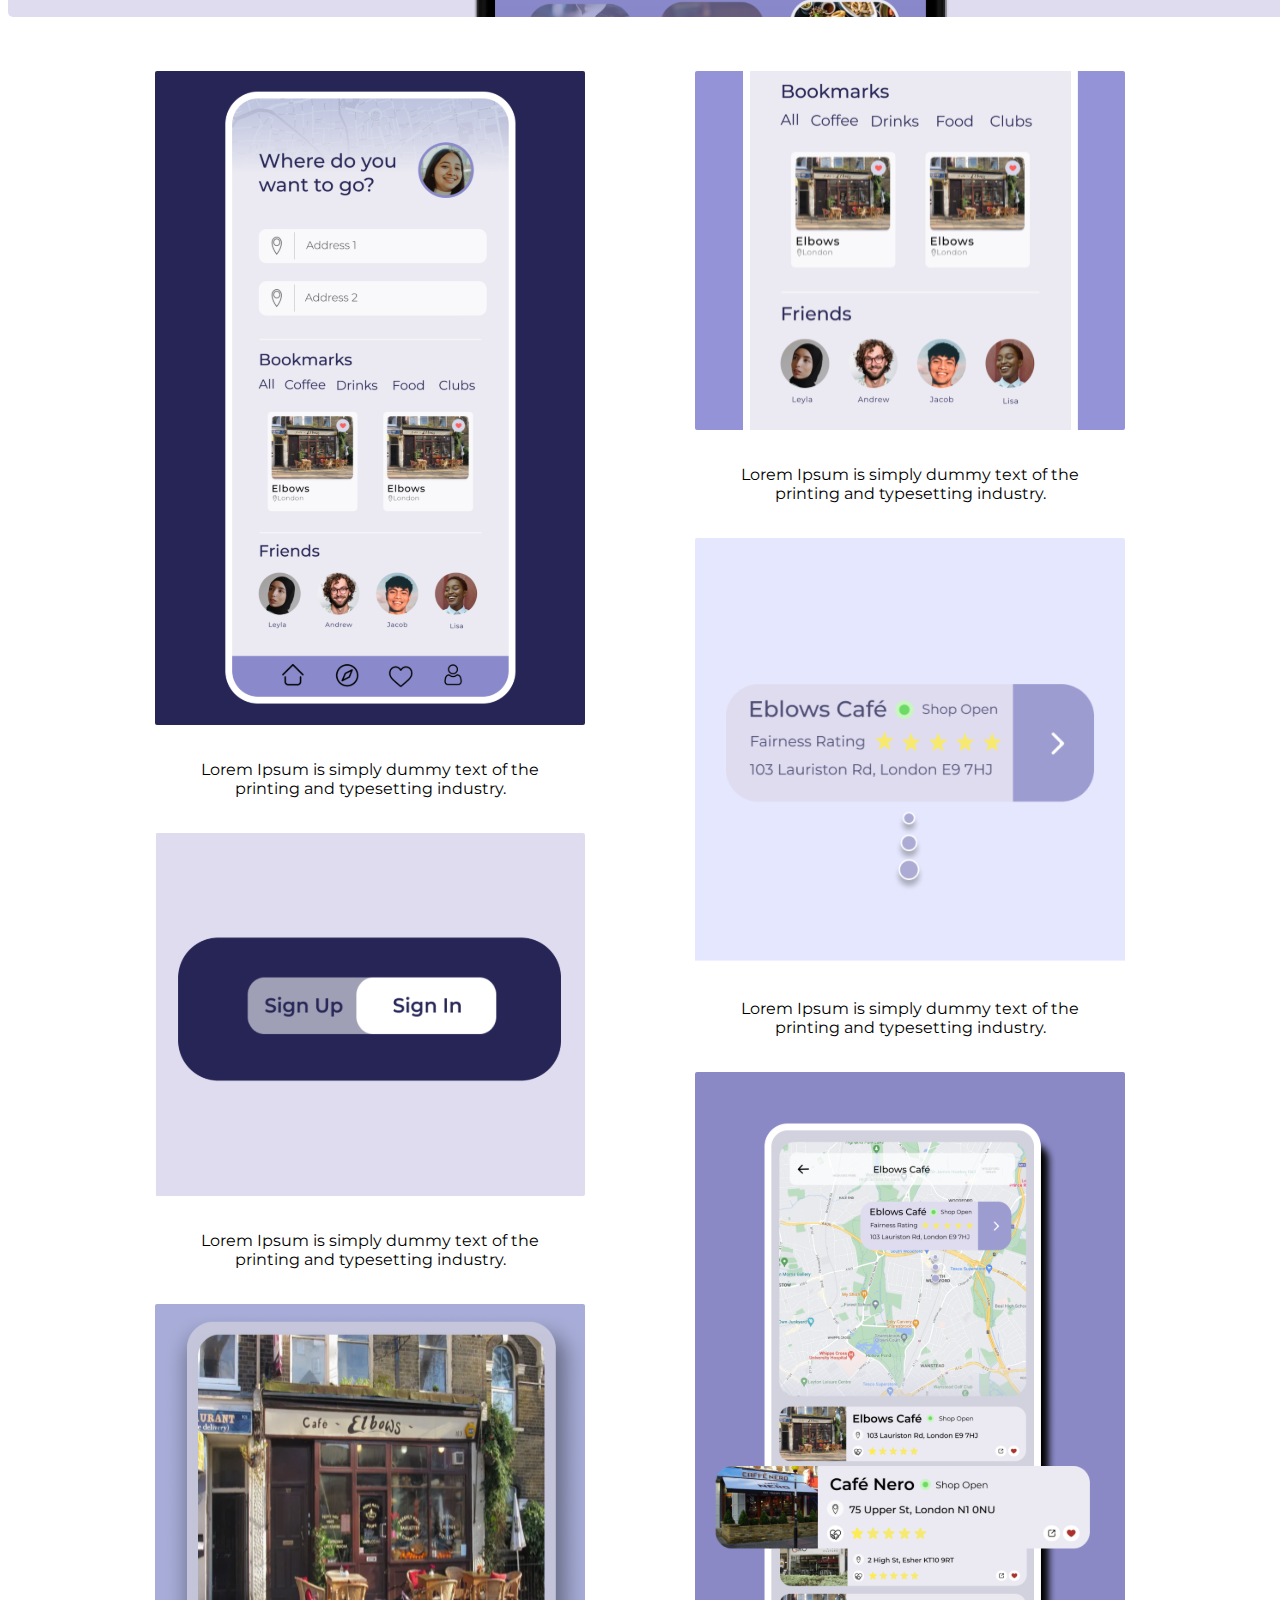
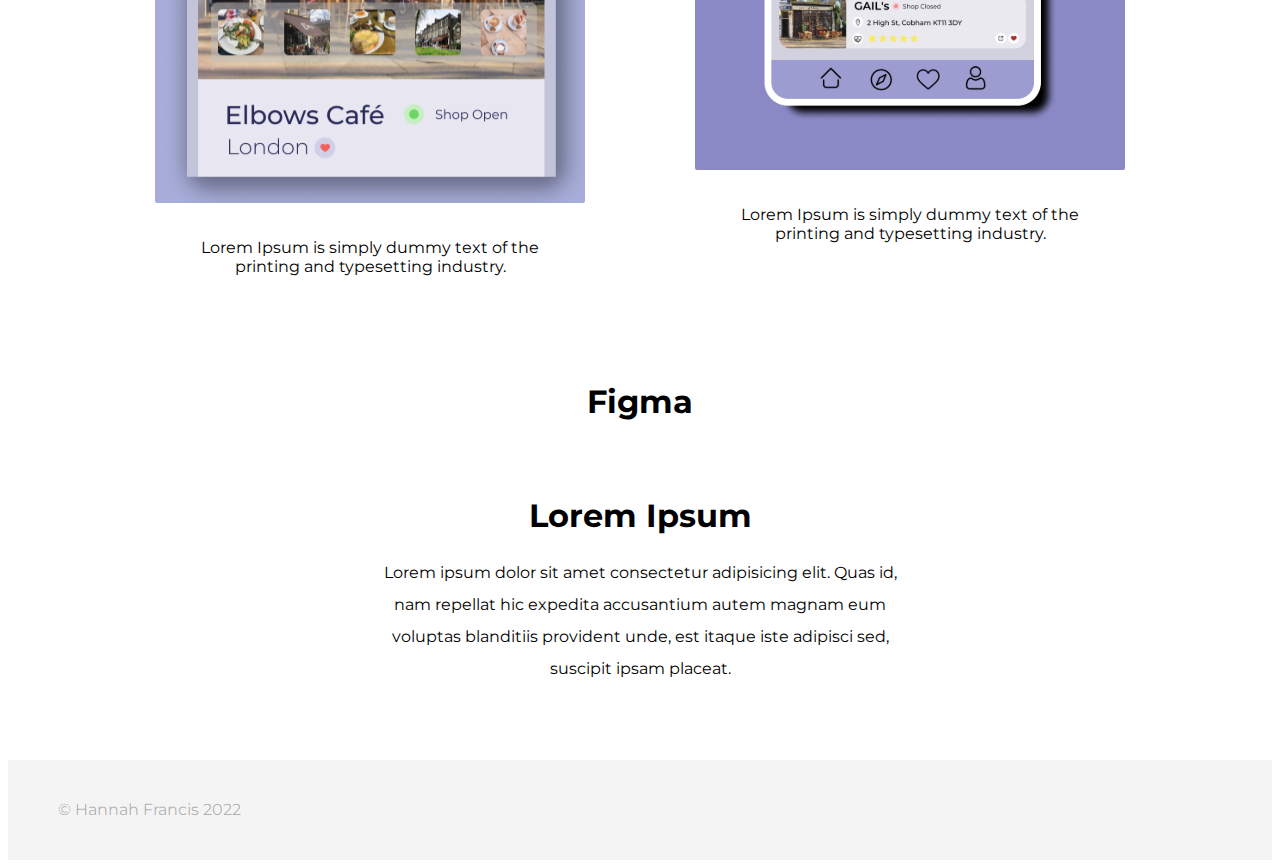
==== commit d33ccec7: "completed" ====
--- a/halfway.html
+++ b/halfway.html
@@ -44,6 +44,11 @@
       href="https://fonts.googleapis.com/css2?family=Work+Sans:ital,wght@0,100;0,200;0,300;0,400;0,500;0,600;0,700;0,800;0,900;1,100;1,200;1,300;1,400;1,500;1,600;1,700;1,800;1,900&display=swap"
       rel="stylesheet"
     />
+
+<!-- Montserrat Font -->
+<link rel="preconnect" href="https://fonts.googleapis.com">
+<link rel="preconnect" href="https://fonts.gstatic.com" crossorigin>
+<link href="https://fonts.googleapis.com/css2?family=Montserrat:ital,wght@0,100;0,200;0,300;0,400;0,500;0,600;0,700;0,800;0,900;1,100;1,200;1,300;1,400;1,500;1,600;1,700;1,800;1,900&display=swap" rel="stylesheet">
 
     <!-- CSS tylesheet Link -->
 
@@ -120,7 +125,9 @@
           </ul>
         </div>
       </div>
-      <img class="hw-image-one" src="Banners/1.svg" alt="" />
+      <div class="banner-image-container">
+       <img class="hw-image-one" src="Banners/1.svg" alt="" />
+      </div>
     </section>
 
     <!-- Second Section -->
@@ -238,55 +245,7 @@
 
 </section>
 
-<!-- Sixth Section -->
-
- <!-- <section class="Sixth Section">
-      <div class="sixth-section-container">
-        <div class="s6-splitshow-container">
-          <div class="s6-splitshow-container-items"> -->
-            <!-- Image Column Left -->
-
-            <!-- <div class="image-col-left col">
-              <img
-                class="sixth-section-img"
-                src="wireframe-images/1.svg"
-                alt=""
-              />
-              <img
-                class="sixth-section-img"
-                src="wireframe-images/2.svg"
-                alt=""
-              />
-               <img
-                class="sixth-section-img"
-                src="wireframe-images/3.svg"
-                alt=""
-              />
-            </div> -->
-
-
-            <!-- Image Column Right -->
-
-            <!-- <div class="image-col-right col">
-              <img
-                class="sixth-section-img"
-                src="wireframe-images/4.svg"
-                alt=""
-              />
-              <img
-                class="sixth-section-img"
-                src="wireframe-images/5.svg"
-                alt=""
-              />
-              <img
-                class="sixth-section-img"
-                src="wireframe-images/6.svg"
-                alt=""
-              />
-            </div>
-          </div>
-        </div>
-    </section> -->
+
 
     <!-- Seventh Section -->
 
@@ -303,8 +262,11 @@
   </div>
 </section>
 
-
-<img class="hw-image-one" src="Banners/3.svg" alt="" />
+<div class="banner-image-container">
+  <img class="hw-image-one" src="Banners/3.svg" alt="" />
+</div>
+
+
 
 <!-- Eigth Section -->
 
@@ -365,13 +327,16 @@
         </div>
     </section>
 
+      <div class="banner-image-container">
+       <img class="hw-image-one" src="Banners/4.svg" alt="" />
+      </div>
+
 
 
       <!-- Ninth Section -->
 
       <section class="Ninth Section">
       <div class="container-three">
-        <img class="hw-image-one" src="Banners/4.svg" alt="" />
         <div class="splitshow-container">
           <div class="splitshow-items-container">
             <!-- Image Column Left -->
--- a/halfway-stylesheet.css
+++ b/halfway-stylesheet.css
@@ -4,6 +4,45 @@
 
 html {
   scroll-behavior: smooth;
+}
+
+/* Banner Styling */
+
+/* .hw-image-one {
+  position: absolute;
+  width: 100%;
+  height: 100%;
+  object-fit: cover;
+} */
+
+body {
+  font-family: "Montserrat", sans-serif;
+}
+
+.banner-image-container {
+  text-align: center;
+}
+
+.hw-image-one {
+  width: 1400px;
+  border-radius: 5px;
+}
+
+@media (max-width: 991.98px) {
+  .hw-image-one {
+    width: 800px;
+  }
+}
+@media (max-width: 767.98px) {
+  .hw-image-one {
+    width: 700px;
+  }
+}
+
+@media (max-width: 575.98px) {
+  .hw-image-one {
+    width: 500px;
+  }
 }
 
 /* First Section Styling */
@@ -53,13 +92,6 @@
   transition: 0.5s;
 }
 
-.hw-image-one {
-  /* position: absolute; */
-  width: 100%;
-  height: 100%;
-  object-fit: cover;
-}
-
 @media (max-width: 1199.98px) {
   .heading-div {
     margin: 105px auto;
@@ -70,13 +102,6 @@
   .heading-div h1 {
     font-size: 2.5rem;
   }
-}
-
-.hw-image-one {
-  /* position: absolute; */
-  width: 100%;
-  height: 100%;
-  object-fit: cover;
 }
 
 /* Second Section */
@@ -203,13 +228,13 @@
   max-width: 1080px;
 }
 
-.fourth-section-container h1 {
+.fourth-section-container-info h1 {
   max-width: 380px;
   margin: 25px auto;
   font-size: 2rem;
 }
 
-.fourth-section-container p {
+.fourth-section-container-info p {
   max-width: 380px;
   margin: 0 auto;
 }
@@ -263,10 +288,6 @@
     text-align: center;
   }
 
-  .fourth-section-container-info h1 {
-    max-width: 550px;
-  }
-
   .fourth-section-container-image img {
     width: 100%;
     margin-top: 15px;
@@ -305,6 +326,7 @@
   font-family: "Montserrat", sans-serif;
   font-weight: medium;
   line-height: 1.5;
+  padding: 20px;
 }
 
 .fifth-section-container-info p {
@@ -405,102 +427,6 @@
   }
 }
 
-/* Sixth Section */
-
-/* .sixth-section-img {
-  display: block;
-  margin: 0 auto;
-  padding: 0 50px;
-  width: 400px;
-} */
-
-/* .container-three p {
-  max-width: 380px;
-  letter-spacing: 0.00464286em;
-}
-
-.s6-splitshow-container {
-  margin: 0 auto;
-} */
-
-/* .s6-splitshow-container-items {
-  display: grid;
-  grid-template-columns: 1fr 1fr;
-  margin: 10px auto;
-  width: 50%;
-  max-width: 905px;
-  max-width: 945px;
-}
-
-@media (max-width: 991.98px) {
-  .s6-splitshow-container {
-    margin: 0 auto;
-  }
-
-  .s6-splitshow-container-items {
-    display: grid;
-    grid-template-columns: 1fr 1fr;
-    margin: 0 auto;
-    width: 100%;
-  }
-
-  .c3-img {
-    display: block;
-    margin: auto;
-    width: 390px;
-  }
-
-  .image-col-left,
-  .image-col-right {
-    display: block;
-    margin: auto;
-    padding: 0 0;
-  }
-
-  .img-three {
-    margin-top: 50px;
-  }
-
-  .image-col-left .image-col-right p {
-    text-align: left;
-    margin: 35px auto;
-    max-width: 255px;
-  }
-
-  .image-col-left-info h2 {
-    margin-top: 75px 0;
-  }
-
-  .image-col-left-info {
-    margin: -25px 0;
-    padding: 50px;
-  }
-}
-@media (max-width: 767.98px) {
-  .sixth-section-img {
-    display: block;
-    margin: 50px auto;
-    padding: 0 50px;
-    width: 350px;
-  }
-} */
-
-/* @media (max-width: 575.98px) {
-  .s6-splitshow-container-items {
-    display: grid;
-    grid-template-columns: 1fr;
-    margin: 55px auto;
-    max-width: 905px;
-  } */
-
-/* .sixth-section-img {
-    display: block;
-    margin: 50px auto;
-    padding: 0 50px;
-    width: 400px;
-  }
-} */
-
 /* Seventh Section */
 
 .seventh-section-container {
@@ -549,7 +475,6 @@
 @media (max-width: 576px) {
   .eighth-section-container {
     padding: 50px;
-    margin: -50px 0;
   }
 }
 /* Branding Section */
@@ -558,8 +483,7 @@
 .splitshow-items-container {
   display: grid;
   grid-template-columns: 1fr 1fr;
-  margin: 55px auto;
-  /* width: 80%; */
+  margin: 0 auto;
   max-width: 1080px;
 }
 
@@ -607,7 +531,7 @@
 
 @media (max-width: 1199.98px) {
   .hw-image-one {
-    margin-bottom: 50px;
+    margin-bottom: 0px;
   }
   .container-three h1 {
     margin: 30px 0;
@@ -617,7 +541,7 @@
   .splitshow-items-container {
     display: grid;
     grid-template-columns: 1fr;
-    margin: 0 auto;
+    margin: 50px auto;
     width: 100%;
   }
 
@@ -654,43 +578,7 @@
   }
 }
 
-/* Fourth Section
-
-.fourth-section-container {
-  margin: 150px 0;
-}
-
-.heading-container {
-  margin: 0px auto;
-  width: 80%;
-}
-
-.heading-container-h2 {
-  max-width: 285px;
-  margin-bottom: 25px;
-}
-
-.heading-container-p {
-  font-size: 1.5rem;
-  max-width: 465px;
-}
-
-@media (max-width: 1199.98px) {
-  .heading-container {
-    margin: 0px auto;
-    width: 80%;
-  }
-
-  .heading-container-h2 {
-    max-width: 285px;
-    margin-bottom: 25px;
-  }
-
-  .heading-container-p {
-    font-size: 1.5rem;
-    max-width: 465px;
-  }
-} */
+/* Ninth Section */
 
 /* Figma Section */
 
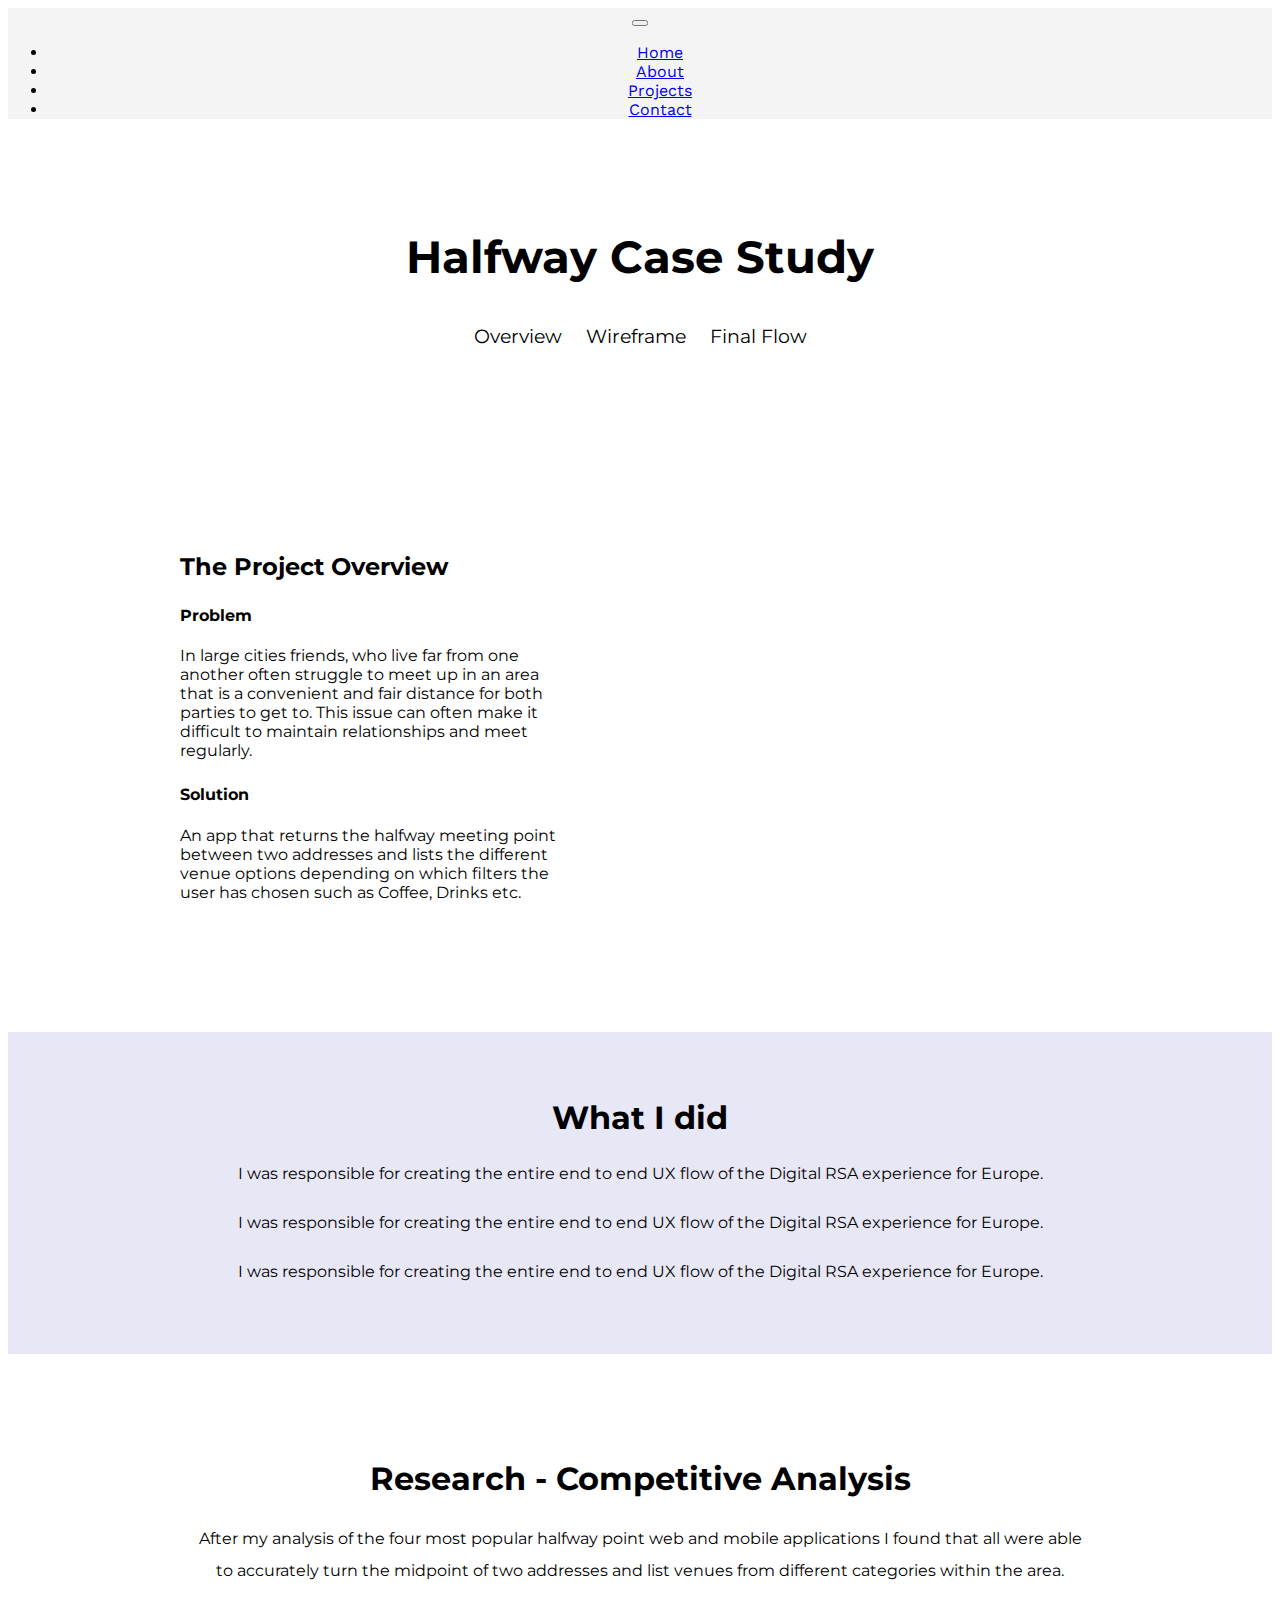
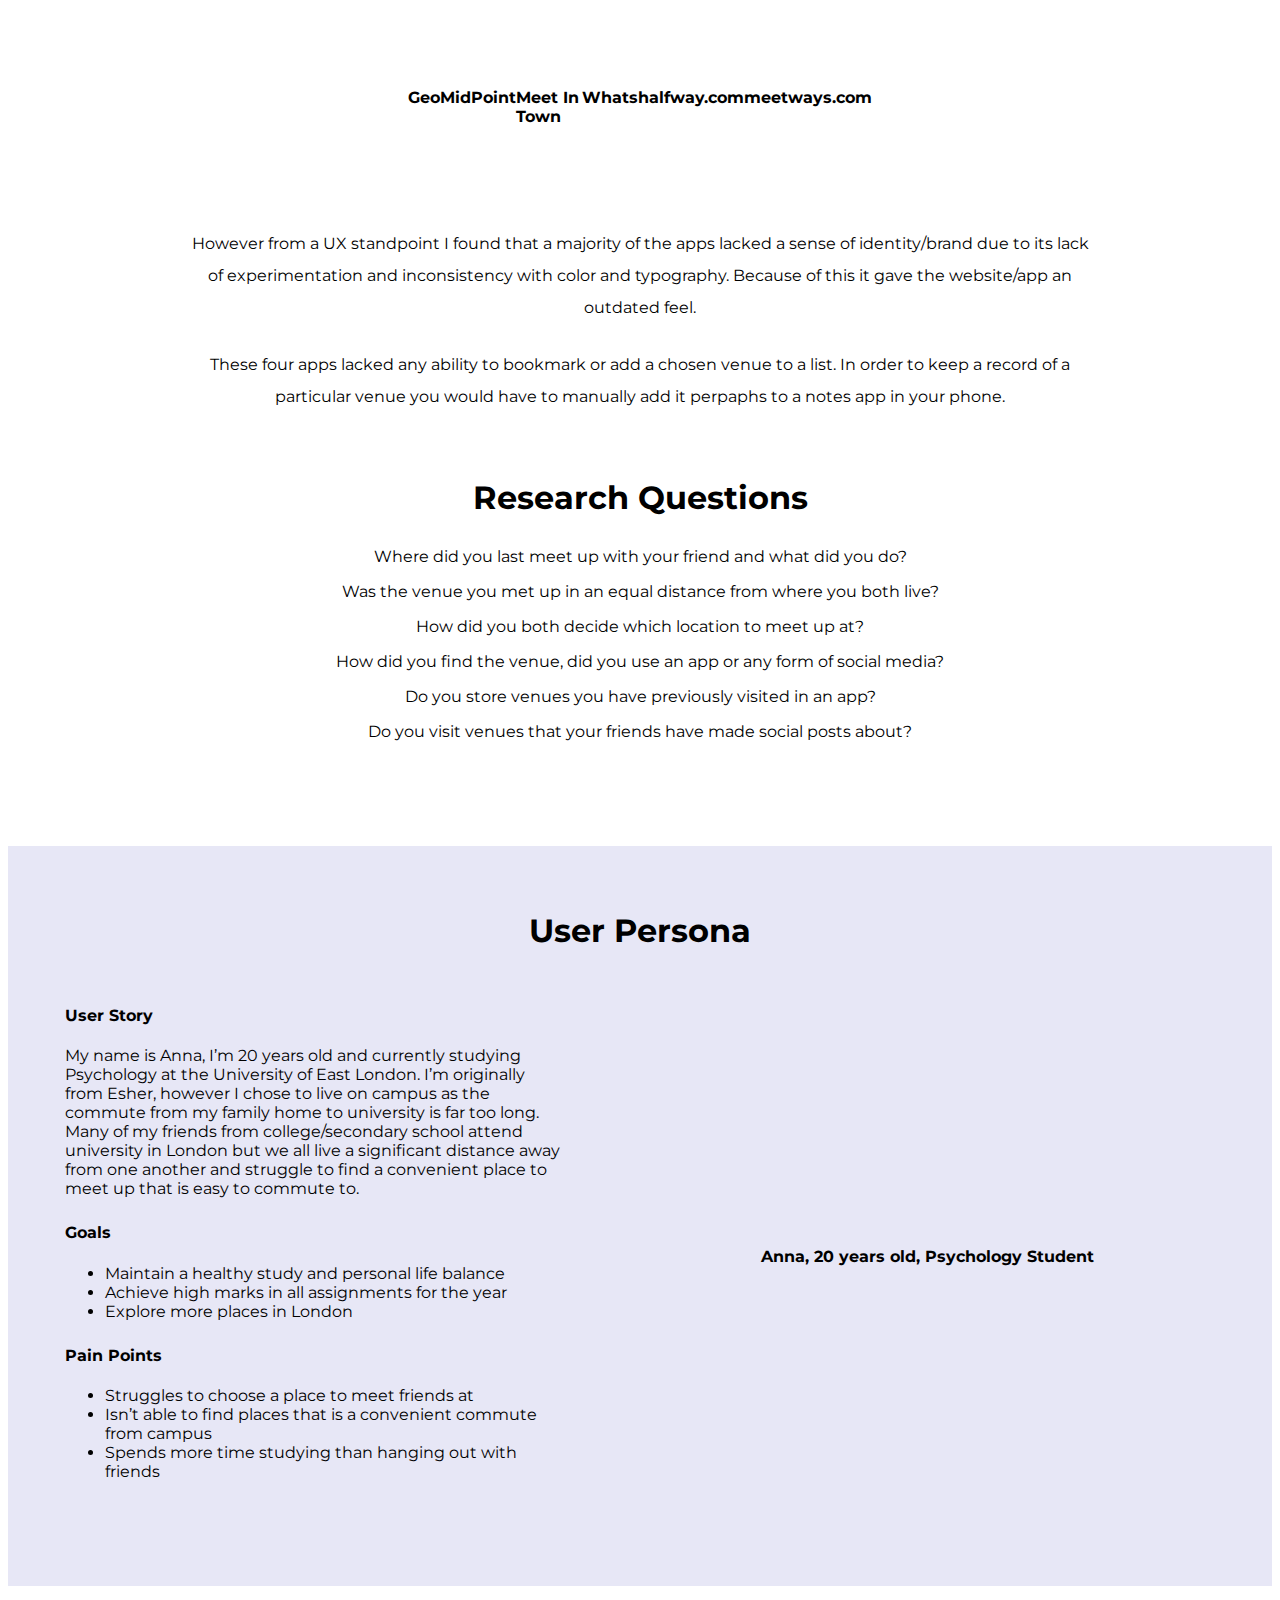
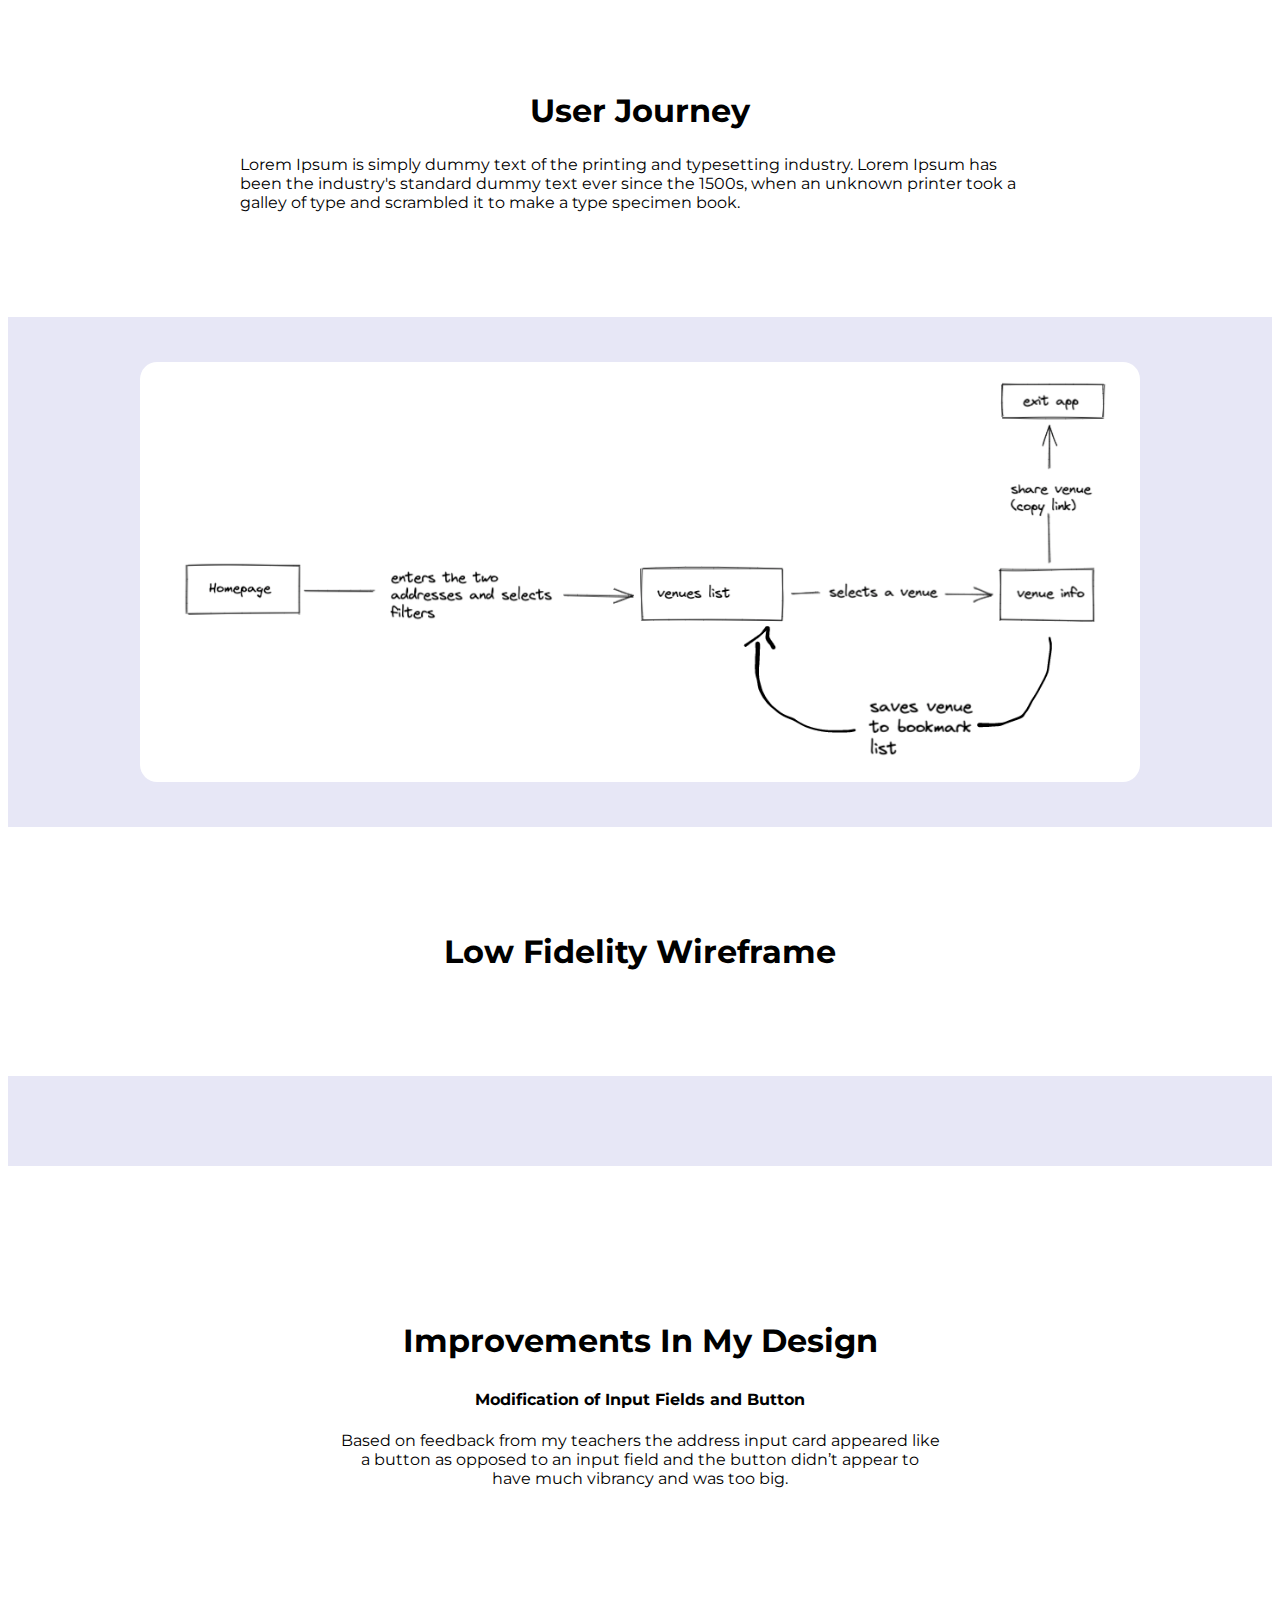
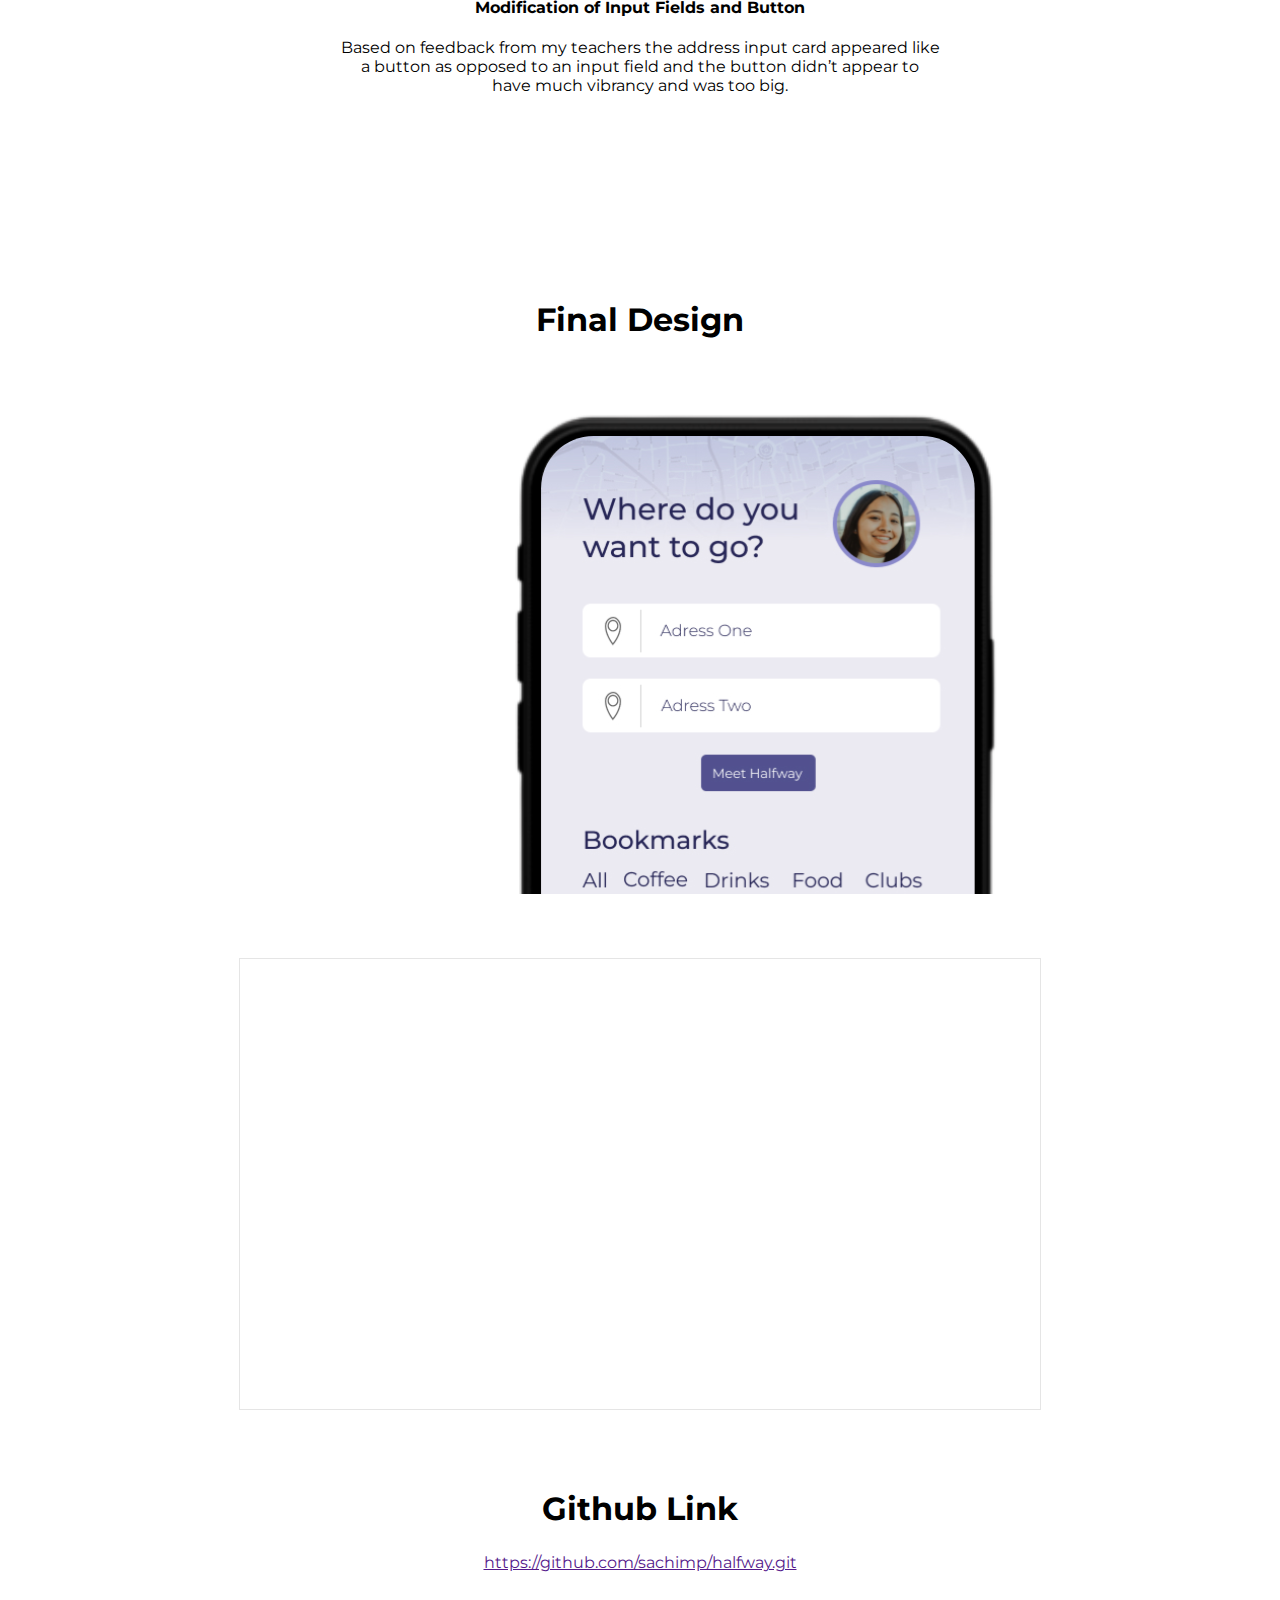
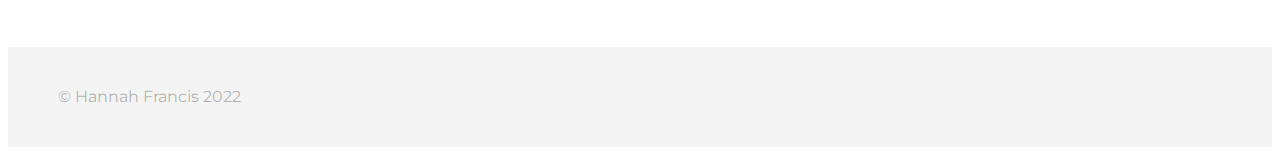
==== commit 6b586f5b: "update" ====
--- a/halfway.html
+++ b/halfway.html
@@ -45,10 +45,13 @@
       rel="stylesheet"
     />
 
-<!-- Montserrat Font -->
-<link rel="preconnect" href="https://fonts.googleapis.com">
-<link rel="preconnect" href="https://fonts.gstatic.com" crossorigin>
-<link href="https://fonts.googleapis.com/css2?family=Montserrat:ital,wght@0,100;0,200;0,300;0,400;0,500;0,600;0,700;0,800;0,900;1,100;1,200;1,300;1,400;1,500;1,600;1,700;1,800;1,900&display=swap" rel="stylesheet">
+    <!-- Montserrat Font -->
+    <link rel="preconnect" href="https://fonts.googleapis.com" />
+    <link rel="preconnect" href="https://fonts.gstatic.com" crossorigin />
+    <link
+      href="https://fonts.googleapis.com/css2?family=Montserrat:ital,wght@0,100;0,200;0,300;0,400;0,500;0,600;0,700;0,800;0,900;1,100;1,200;1,300;1,400;1,500;1,600;1,700;1,800;1,900&display=swap"
+      rel="stylesheet"
+    />
 
     <!-- CSS tylesheet Link -->
 
@@ -116,7 +119,7 @@
 
     <section class="First Section">
       <div class="heading-div">
-        <h1>Halfway App</h1>
+        <h1>Halfway Case Study</h1>
         <div class="menu">
           <ul>
             <li><a href="#overview-section" jump link>Overview</a></li>
@@ -125,170 +128,265 @@
           </ul>
         </div>
       </div>
-      <div class="banner-image-container">
-       <img class="hw-image-one" src="Banners/1.svg" alt="" />
-      </div>
-    </section>
+    </section>
+
+    <!-- Banner One -->
+
+    <div class="banner-image-container">
+      <img
+        class="hw-image-one"
+        src="halfway-project-images/banner-one.svg"
+        alt=""
+      />
+    </div>
 
     <!-- Second Section -->
 
     <section class="Second Section" id="overview-section">
       <div class="second-section-container">
-        <div class="second-section-container-info ">
+        <div class="second-section-container-info">
           <h2>The Project Overview</h2>
           <div class="info-one">
             <h4>Problem</h4>
             <p>
-              Lorem Ipsum is simply dummy text of the printing and typesetting
-              industry. Lorem Ipsum has been the industry's standard dummy text ever
-              since the 1500s, when an unknown printer took a galley of type and
-              scrambled it to make a type specimen book.
+              In large cities friends, who live far from one another often
+              struggle to meet up in an area that is a convenient and fair
+              distance for both parties to get to. This issue can often make it
+              difficult to maintain relationships and meet regularly.
             </p>
           </div>
           <div class="info-two">
             <h4>Solution</h4>
             <p>
-              Lorem Ipsum is simply dummy text of the printing and typesetting
-              industry. Lorem Ipsum has been the industry's standard dummy text ever
-              since the 1500s, when an unknown printer took a galley of type and
-              scrambled it to make a type specimen book.
+              An app that returns the halfway meeting point between two
+              addresses and lists the different venue options depending on which
+              filters the user has chosen such as Coffee, Drinks etc.
             </p>
           </div>
         </div>
         <div class="second-section-container-image">
-          <img src="Images/image-one.svg" alt="">
-        </div>
-      </div>
-    </section>
-
-<!-- Third Section -->
-
-<section class="Third-section">
-  <div class="third-section-container">
-    <div class="third-section-container-info">
-      <h1>What I did</h1>
-      <p>I was responsible for creating the entire end to end UX flow of the Digital RSA experience for Europe.</p>
-      <p>I was responsible for creating the entire end to end UX flow of the Digital RSA experience for Europe.</p>
-       <p>I was responsible for creating the entire end to end UX flow of the Digital RSA experience for Europe.</p>
-    </div>
-  </div>
-</section>
+          <img src="halfway-project-images/iphone-image-one.svg" alt="" />
+        </div>
+      </div>
+    </section>
+
+    <!-- Third Section -->
+
+    <section class="Third-section">
+      <div class="third-section-container">
+        <div class="third-section-container-info">
+          <h1>What I did</h1>
+          <p>
+            I was responsible for creating the entire end to end UX flow of the
+            Digital RSA experience for Europe.
+          </p>
+          <p>
+            I was responsible for creating the entire end to end UX flow of the
+            Digital RSA experience for Europe.
+          </p>
+          <p>
+            I was responsible for creating the entire end to end UX flow of the
+            Digital RSA experience for Europe.
+          </p>
+        </div>
+      </div>
+    </section>
+
+    <!-- Research Section -->
+
+    <section class="Research-Section">
+      <div class="research-section-container">
+        <div class="research-section-container-info">
+          <h1>Research - Competitive Analysis</h1>
+          <p>
+            After my analysis of the four most popular halfway point web and
+            mobile applications I found that all were able to accurately turn
+            the midpoint of two addresses and list venues from different
+            categories within the area.
+          </p>
+          <div class="competitor-app-container">
+            <div class="competitor-app-image-container">
+              <img src="halfway-project-images/geomidpoint.svg" alt="" />
+              <img src="halfway-project-images/meetintown.svg" alt="" />
+              <img src="halfway-project-images/whatshalfway.svg" alt="" />
+              <img src="halfway-project-images/meetways.svg" alt="" />
+            </div>
+            <div class="competitor-app-info">
+              <h4>GeoMidPoint</h4>
+              <h4>Meet In Town</h4>
+              <h4>Whatshalfway.com</h4>
+              <h4>meetways.com</h4>
+            </div>
+          </div>
+          <p>
+            However from a UX standpoint I found that a majority of the apps
+            lacked a sense of identity/brand due to its lack of experimentation
+            and inconsistency with color and typography. Because of this it gave
+            the website/app an outdated feel.
+          </p>
+          <p>
+            These four apps lacked any ability to bookmark or add a chosen venue
+            to a list. In order to keep a record of a particular venue you would
+            have to manually add it perpaphs to a notes app in your phone.
+          </p>
+        </div>
+        <div class="research-questions-container">
+          <h1>Research Questions</h1>
+          <p>
+            Where did you last meet up with your friend and what did you do?
+          </p>
+          <p>
+            Was the venue you met up in an equal distance from where you both
+            live?
+          </p>
+          <p>How did you both decide which location to meet up at?</p>
+          <p>
+            How did you find the venue, did you use an app or any form of social
+            media?
+          </p>
+          <p>Do you store venues you have previously visited in an app?</p>
+          <p>
+            Do you visit venues that your friends have made social posts about?
+          </p>
+        </div>
+      </div>
+    </section>
+
+    <!-- User Story Section -->
+
+    <section class="User Story">
+      <div class="user-story-section-container">
+        <h1>User Persona</h1>
+        <div class="user-story-container">
+          <div class="user-story-section-info">
+            <div class="info-one">
+              <h4>User Story</h4>
+              <p>
+                My name is Anna, I’m 20 years old and currently studying
+                Psychology at the University of East London. I’m originally from
+                Esher, however I chose to live on campus as the commute from my
+                family home to university is far too long. Many of my friends
+                from college/secondary school attend university in London but we
+                all live a significant distance away from one another and
+                struggle to find a convenient place to meet up that is easy to
+                commute to.
+              </p>
+            </div>
+            <div class="info-two">
+              <h4>Goals</h4>
+              <ul>
+                <li>Maintain a healthy study and personal life balance</li>
+                <li>Achieve high marks in all assignments for the year</li>
+                <li>Explore more places in London</li>
+              </ul>
+            </div>
+            <div class="info-three">
+              <h4>Pain Points</h4>
+              <ul>
+                <li>Struggles to choose a place to meet friends at</li>
+                <li>
+                  Isn’t able to find places that is a convenient commute from
+                  campus
+                </li>
+                <li>Spends more time studying than hanging out with friends</li>
+              </ul>
+            </div>
+          </div>
+          <div class="user-story-section-image">
+            <img src="halfway-project-images/persona-one.svg" alt="" />
+            <h4>Anna, 20 years old, Psychology Student</h4>
+          </div>
+        </div>
+      </div>
+    </section>
 
     <!-- Fourth Section -->
 
-
-
-<section class="Fourth-Section">
-<div class="fourth-section-container">
-  <div class="fourth-section-container-info">
-    <h1>User Journey</h1>
-    <p>Lorem Ipsum is simply dummy text of the printing and typesetting industry. Lorem Ipsum has been the industry's standard dummy text ever since the 1500s, when an unknown printer took a galley of type and scrambled it to make a type specimen book.</p>
-    <p>Lorem Ipsum is simply dummy text of the printing and typesetting industry. Lorem Ipsum has been the industry's standard dummy text ever since the 1500s, when an unknown printer took a galley of type and scrambled it to make a type specimen book.</p>
-  </div>
-  <div class="fourth-section-container-image">
-     <img class="user-journey-image" src="halfway-project-images/user-journey.svg" alt="">
-  </div>
-</div>
-</section>
-
-<!-- Fifth Section -->
-
-<section class="Fifth-Section" id="wireframe-section">
-  <div class="fifth-section-container">
-    <div class="fifth-section-container-info">
-      <h1>Low Fidelity Wireframe</h1>
-      <p>Lorem Ipsum is simply dummy text of the printing and typesetting industry. Lorem Ipsum has been the industry's standard dummy text ever since the 1500s, when an unknown printer took a galley of type and scrambled it to make a type specimen book.</p>
-        <div class="s5-splitshow-container">
-          <div class="s5-splitshow-container-items">
-            <!-- Image Column Left -->
-            <div class="image-col-left col">
-              <img
-                class="fifth-section-img"
-                src="wireframe-images/1.svg"
-                alt=""
-              />
-              <img
-                class="fifth-section-img"
-                src="wireframe-images/2.svg"
-                alt=""
-              />
-               <img
-                class="fifth-section-img"
-                src="wireframe-images/3.svg"
-                alt=""
-              />
-            </div>
-
-            <!-- Image Column Right -->
-
-            <div class="image-col-right col">
-              <img
-                class="fifth-section-img"
-                src="wireframe-images/4.svg"
-                alt=""
-              />
-              <img
-                class="fifth-section-img"
-                src="wireframe-images/5.svg"
-                alt=""
-              />
-              <img
-                class="fifth-section-img"
-                src="wireframe-images/6.svg"
-                alt=""
-              />
-            </div>
-          </div>
-        </div>
-    </div>
-  </div>
-
-</section>
-
-
+    <section class="Fourth-Section">
+      <div class="fourth-section-container">
+        <div class="fourth-section-container-info">
+          <h1>User Journey</h1>
+          <p>
+            Lorem Ipsum is simply dummy text of the printing and typesetting
+            industry. Lorem Ipsum has been the industry's standard dummy text
+            ever since the 1500s, when an unknown printer took a galley of type
+            and scrambled it to make a type specimen book.
+          </p>
+        </div>
+        <div class="fourth-section-container-image">
+          <img
+            class="user-journey-image"
+            src="halfway-project-images/user-journey.svg"
+            alt=""
+          />
+        </div>
+      </div>
+    </section>
+
+    <!-- Fifth Section -->
+
+    <section class="Fifth-Section" id="wireframe-section">
+      <div class="fifth-section-container">
+        <div class="fifth-section-container-info">
+          <h1>Low Fidelity Wireframe</h1>
+        </div>
+        <div class="fifth-section-wireframe-container">
+          <img src="halfway-project-images/wireframe.svg" alt="" />
+        </div>
+      </div>
+    </section>
 
     <!-- Seventh Section -->
 
-
-<section class="Seventh-Section" id="final-flow-section">
-  <div class="seventh-section-container">
-    <div class="seventh-section-heading-container">
-      <h1>Final Flow</h1>
-    </div>
-    <div class="seventh-section-container-info">
-      <h4>Design Challenges</h4>
-      <p>Lorem Ipsum is simply dummy text of the printing and typesetting industry. Lorem Ipsum has been the industry's standard dummy text ever since the 1500s, when an unknown printer took a galley of type and scrambled it to make a type specimen book.</p>
-    </div>
-  </div>
-</section>
-
-<div class="banner-image-container">
-  <img class="hw-image-one" src="Banners/3.svg" alt="" />
-</div>
-
-
-
-<!-- Eigth Section -->
-
-<section class="Eighth-Section">
-  <div class="eighth-section-container">
-    <div class="eighth-section-container-info">
-      <h4>Branding</h4>
-      <p>Lorem Ipsum is simply dummy text of the printing and typesetting industry. Lorem Ipsum has been the industry's standard dummy text ever since the 1500s, when an unknown printer took a galley of type and scrambled it to make a type specimen book.</p>
-    </div>
-  </div>
-</section>
-
-<!-- Branding Section -->
-
-
-    <section class="Branding-Section">
+    <section class="Seventh-Section" id="final-flow-section">
+      <div class="seventh-section-container">
+        <div class="seventh-section-heading-container">
+          <h1>Improvements In My Design</h1>
+        </div>
+        <div class="seventh-section-container-info">
+          <h4>Modification of Input Fields and Button</h4>
+          <p>
+            Based on feedback from my teachers the address input card appeared
+            like a button as opposed to an input field and the button didn’t
+            appear to have much vibrancy and was too big.
+          </p>
+          <img src="halfway-project-images/design-improvement-one.svg" alt="" />
+        </div>
+        <div class="seventh-section-container-info">
+          <h4>Modification of Input Fields and Button</h4>
+          <p>
+            Based on feedback from my teachers the address input card appeared
+            like a button as opposed to an input field and the button didn’t
+            appear to have much vibrancy and was too big.
+          </p>
+          <img src="halfway-project-images/design-improvement-one.svg" alt="" />
+        </div>
+      </div>
+    </section>
+
+    <section class="final-design-section">
+      <div class="final-design-section-container">
+        <h1>Final Design</h1>
+        <!-- Banner Two -->
+        <div class="banner-image-container">
+          <img
+            class="hw-image-one"
+            src="halfway-project-images/banner-two.svg"
+            alt=""
+          />
+        </div>
+      </div>
+    </section>
+
+    <!-- Branding Section -->
+
+    <!-- <section class="Branding-Section">
         <div class="splitshow-container">
-          <div class="splitshow-items-container">
-
-            <!-- Image Column Left -->
-
-            <div class="image-col-left col">
+          <div class="splitshow-items-container"> -->
+
+    <!-- Image Column Left -->
+
+    <!-- <div class="image-col-left col">
               <img
                 class="hw-image-three c3-img"
                 src="Images/halfway-image-three.svg"
@@ -307,11 +405,11 @@
                 Lorem Ipsum is simply dummy text of the printing and typesetting
                 industry.
               </p>
-            </div>
-
-            <!-- Image Column Right -->
-
-            <div class="image-col-right col">
+            </div> -->
+
+    <!-- Image Column Right -->
+
+    <!-- <div class="image-col-right col">
 
               <img
                 class="hw-image-six c3-img"
@@ -329,19 +427,17 @@
 
       <div class="banner-image-container">
        <img class="hw-image-one" src="Banners/4.svg" alt="" />
-      </div>
-
-
-
-      <!-- Ninth Section -->
-
-      <section class="Ninth Section">
+      </div> -->
+
+    <!-- Ninth Section -->
+
+    <!-- <section class="Ninth Section">
       <div class="container-three">
         <div class="splitshow-container">
-          <div class="splitshow-items-container">
-            <!-- Image Column Left -->
-
-            <div class="image-col-left col">
+          <div class="splitshow-items-container"> -->
+    <!-- Image Column Left -->
+
+    <!-- <div class="image-col-left col">
               <img
                 class="hw-image-three c3-img"
                 src="Images/halfway-image-seven.svg"
@@ -369,11 +465,11 @@
                 Lorem Ipsum is simply dummy text of the printing and typesetting
                 industry.
               </p>
-            </div>
-
-            <!-- Image Column Right -->
-
-            <div class="image-col-right col">
+            </div> -->
+
+    <!-- Image Column Right -->
+
+    <!-- <div class="image-col-right col">
               <img
                 class="hw-image-five c3-img"
                 src="Images/halfway-image-nine.svg"
@@ -404,17 +500,25 @@
             </div>
           </div>
         </div>
-    </section>
-
-<section class="Figma-Section">
-  <div class="figma-section-container">
-    <h1>Figma</h1>
-  </div>
-</section>
+    </section> -->
+
+    <section class="Figma-Section">
+      <div class="figma-section-container">
+        <div class="figma-section-container-info">
+          <iframe
+            style="border: 1px solid rgba(0, 0, 0, 0.1)"
+            width="800"
+            height="450"
+            src="https://www.figma.com/embed?embed_host=share&url=https%3A%2F%2Fwww.figma.com%2Ffile%2FUlaVRZAcUhzmDp2uivL7Zy%2FHalfway-App-Design-Portfolio-Mockup%3Fnode-id%3D0%253A1"
+            allowfullscreen
+          ></iframe>
+        </div>
+      </div>
+    </section>
 
     <div class="info-div">
-      <h1>Lorem Ipsum</h1>
-      <p>Lorem ipsum dolor sit amet consectetur adipisicing elit. Quas id, nam repellat hic expedita accusantium autem magnam eum voluptas blanditiis provident unde, est itaque iste adipisci sed, suscipit ipsam placeat.</p>
+      <h1>Github Link</h1>
+      <p><a href="">https://github.com/sachimp/halfway.git</a></p>
     </div>
 
     <section class="footer-section" id="footer-section">
--- a/halfway-stylesheet.css
+++ b/halfway-stylesheet.css
@@ -104,6 +104,15 @@
   }
 }
 
+@media (max-width: 575.98px) {
+  .heading-div h1 {
+    font-size: 2rem;
+  }
+  .menu ul li a {
+    font-size: 1rem;
+  }
+}
+
 /* Second Section */
 
 .second-section-container {
@@ -131,6 +140,7 @@
 .info-two {
   margin-top: 25px;
 }
+
 @media (max-width: 991.98px) {
   .info-one h4,
   .info-two h4 {
@@ -156,7 +166,7 @@
   .second-section-container {
     margin: 0 0;
     display: block;
-    text-align: left;
+    text-align: center;
     margin: 0px auto;
     padding: 0 45px;
   }
@@ -180,6 +190,22 @@
   .info-one p,
   .info-two p {
     max-width: 550px;
+  }
+}
+
+@media (max-width: 575.98px) {
+  .second-section-container h2 {
+    font-size: 1.6rem;
+  }
+  .info-one h4,
+  .info-two h4 {
+    font-size: 1.4rem;
+  }
+
+  .info-one p,
+  .info-two p {
+    font-size: 0.8rem;
+    line-height: 2;
   }
 }
 
@@ -218,155 +244,305 @@
   }
 }
 
-/* Fourth Section */
-
-.fourth-section-container {
+@media (max-width: 575.98px) {
+  .third-section-container-info h1 {
+    font-size: 1.6rem;
+  }
+
+  .third-section-container-info p {
+    font-size: 0.8rem;
+    line-height: 2;
+  }
+}
+
+/* Research Section Styling */
+
+.research-section-container {
+  margin: 105px auto;
+}
+
+.research-section-container-info h1 {
+  text-align: center;
+  font-size: 2rem;
+  font-weight: medium;
+  margin-bottom: 25px;
+}
+
+.research-section-container-info p {
+  margin: 25px auto;
+  text-align: center;
+  line-height: 2;
+  max-width: 900px;
+}
+
+.competitor-app-container {
+  margin: 80px auto;
+}
+
+.competitor-app-image-container {
+  display: flex;
+  justify-content: space-around;
+  padding: 0 400px;
+}
+
+.competitor-app-image-container img {
+  width: 125px;
+}
+
+.competitor-app-info {
+  display: flex;
+  justify-content: space-around;
+  padding: 0 400px;
+}
+
+.research-questions-container {
+  margin-top: 65px;
+  text-align: center;
+}
+
+.research-questions-container h1 {
+  font-size: 2rem;
+  font-weight: medium;
+  margin-bottom: 30px;
+}
+
+@media (max-width: 575.98px) {
+  .research-section-container {
+    margin: 0 auto;
+    padding: 55px;
+    display: block;
+  }
+
+  .research-section-container-info h1 {
+    font-size: 1.6rem;
+  }
+
+  .research-section-container-info p {
+    font-size: 0.8rem;
+    line-height: 2;
+  }
+
+  .competitor-app-image-container {
+    display: flex;
+    justify-content: space-around;
+    padding: 0 400px;
+  }
+
+  .competitor-app-image-container img {
+    width: 50px;
+  }
+}
+
+/* User Story Styling */
+
+.user-story-section-container {
+  background-color: #e7e7f6;
+  margin: 0 auto;
+  padding: 45px;
+  display: block;
+}
+
+.user-story-section-container h1 {
+  text-align: center;
+  margin: 20px;
+}
+
+.user-story-container {
   display: grid;
   grid-template-columns: 1fr 1fr;
-  margin: 150px auto;
-  padding: 0 35px;
-  max-width: 1080px;
+  margin: 35px auto;
+  max-width: 1150px;
+}
+
+.user-story-section-info {
+  max-width: 500px;
+  text-align: left;
+}
+
+.info-one,
+.info-two,
+.info-three {
+  margin-bottom: 25px;
+}
+
+.user-story-section-image {
+  margin: auto auto;
+}
+
+.user-story-section-image h4 {
+  margin-top: 25px;
+  font-weight: light;
+  max-width: 400px;
+  text-align: center;
+}
+
+/* Fourth Section */
+
+.fourth-section-container {
+  margin: 105px 0;
+}
+
+.fourth-section-container-info {
+  text-align: left;
+  max-width: 800px;
+  margin: 0 auto;
+  margin-bottom: 105px;
 }
 
 .fourth-section-container-info h1 {
-  max-width: 380px;
+  text-align: center;
+  margin-bottom: 25px;
+}
+
+.fourth-section-container-image {
+  background-color: #e7e7f6;
   margin: 25px auto;
-  font-size: 2rem;
-}
-
-.fourth-section-container-info p {
-  max-width: 380px;
-  margin: 0 auto;
+  padding: 45px;
+  display: block;
 }
 
 .fourth-section-container-image img {
-  width: 145%;
-  height: 100%;
-}
-
-.fourth-section-container-info,
-.fourth-section-container-image {
-  margin: 0 auto;
-}
-
-.info-two {
-  margin-top: 25px;
-}
-@media (max-width: 991.98px) {
-  .info-one h4,
-  .info-two h4 {
-    max-width: 550px;
-    margin: 10px auto;
-  }
-
-  .info-one p,
-  .info-two p {
-    font-size: 1rem;
-    max-width: 550px;
-    margin: 0 auto;
-  }
-
-  .fourth-section-container-image img {
-    width: 99%;
-    margin-top: 15px;
-    margin-bottom: 50px;
-  }
-}
-
-@media (max-width: 1199.98px) {
-  .fourth-section-container {
-    margin: 0 0;
-    display: block;
-    text-align: left;
-    margin: 0px auto;
-    padding: 0 45px;
-  }
-
-  .fourth-section-container-image {
-    display: block;
-    margin: 25px auto;
-    text-align: center;
-  }
-
-  .fourth-section-container-image img {
-    width: 100%;
-    margin-top: 15px;
-    margin-bottom: 50px;
-  }
-
-  .info-one h4,
-  .info-two h4 {
-    max-width: 550px;
-    margin: 10px auto;
-  }
-
-  .info-one p,
-  .info-two p {
-    max-width: 550px;
-  }
+  margin: 0 auto;
+  display: block;
+  width: 1000px;
 }
 
 /* Fifth Section */
 
 .fifth-section-container {
+  margin: 105px 0;
+}
+
+.fifth-section-container-info {
+  text-align: left;
+  max-width: 800px;
+  margin: 0 auto;
+  margin-bottom: 105px;
+}
+
+.fifth-section-container-info h1 {
+  text-align: center;
+  margin-bottom: 25px;
+}
+
+.fifth-section-wireframe-container {
   background-color: #e7e7f6;
-  margin: 0 auto;
-  /* padding: 45px; */
-  padding-top: 45px;
-  display: block;
-}
-
-.fifth-section-container-info {
-  margin: 0 auto;
-}
-
-.fifth-section-container-info h1 {
-  text-align: center;
-  font-size: 2.5rem;
-  font-family: "Montserrat", sans-serif;
-  font-weight: medium;
-  line-height: 1.5;
+  margin: 25px auto;
+  padding: 45px;
+  display: block;
+}
+
+.fifth-section-wireframe-container img {
+  margin: 0 auto;
+  display: block;
+  width: 900px;
+}
+
+/* Seventh Section */
+
+.seventh-section-container {
+  margin: 0 0;
   padding: 20px;
 }
 
-.fifth-section-container-info p {
-  margin: 25px auto;
-  text-align: center;
-  line-height: 1.5;
+.seventh-section-container h1 {
+  margin: 30px auto;
   max-width: 600px;
-  padding: 20px;
-}
-
-/* Fifth Section Wireframe Images */
-
-.s5-splitshow-container {
-  margin: 0 auto;
-}
-
-.s5-splitshow-container-items {
+  text-align: center;
+}
+
+.seventh-section-container-info {
+  margin: 30px auto;
+  max-width: 600px;
+  text-align: center;
+}
+
+.seventh-section-container-info img {
+  margin: 30px auto;
+  max-width: 600px;
+  text-align: center;
+}
+
+/* Final Design Section */
+
+.final-design-section-container {
+  margin: 0 auto;
+  padding: 45px;
+  display: block;
+}
+
+.final-design-section-container h1 {
+  margin: 30px auto;
+  max-width: 600px;
+  text-align: center;
+}
+
+/* Branding Section */
+
+/* styling applied to braning section and ninth section */
+/* .splitshow-items-container {
   display: grid;
   grid-template-columns: 1fr 1fr;
-  margin: 10px auto;
-  max-width: 945px;
-}
-
-.fifth-section-img {
-  display: block;
-  margin: 0 auto;
-  padding: 20px 50px;
-  width: 400px;
-}
-
-@media (max-width: 991.98px) {
-  .s5-splitshow-container {
-    margin: 0 auto;
-  }
-
-  .s5-splitshow-container-items {
+  margin: 0 auto;
+  max-width: 1080px;
+}
+
+.col {
+  flex: 0 0 0%;
+}
+.image-col-left,
+.image-col-right {
+  display: block;
+  padding: 50px;
+}
+
+.image-col-left p,
+.image-col-right p {
+  text-align: center;
+  margin: 35px auto;
+  max-width: 380px;
+  padding: 0 45px;
+}
+
+.c3-img {
+  border-radius: 2px;
+  display: block;
+  margin: auto;
+  width: 430px;
+}
+
+.image-col-left-info {
+  margin: 75px 0;
+}
+
+.image-col-left-info h2 {
+  text-align: left;
+  margin: 15px auto;
+  max-width: 450px;
+  padding: 0px;
+}
+
+.image-col-left-info p {
+  text-align: left;
+  margin: 15px auto;
+  max-width: 450px;
+  padding: 0 0;
+}
+
+@media (max-width: 1199.98px) {
+  .hw-image-one {
+    margin-bottom: 0px;
+  }
+  .container-three h1 {
+    margin: 30px 0;
+    padding: 40px;
+  }
+
+  .splitshow-items-container {
     display: grid;
-    grid-template-columns: 1fr 1fr;
-    margin: 0 auto;
-    /* width: 100%; */
+    grid-template-columns: 1fr;
+    margin: 50px auto;
+    width: 100%;
   }
 
   .c3-img {
@@ -400,204 +576,37 @@
     margin: -25px 0;
     padding: 50px;
   }
-}
-@media (max-width: 767.98px) {
-  .fifth-section-img {
-    display: block;
-    margin: 50px auto;
-    padding: 0 50px;
-    width: 350px;
-  }
-}
-
-@media (max-width: 575.98px) {
-  .s5-splitshow-container-items {
-    display: grid;
-    grid-template-columns: 1fr;
-    margin: 55px auto;
-    /* width: 50%; */
-    max-width: 905px;
-  }
-
-  .fifth-section-img {
-    display: block;
-    margin: 50px auto;
-    padding: 0 50px;
-    width: 400px;
-  }
-}
-
-/* Seventh Section */
-
-.seventh-section-container {
-  margin: 0 0;
-  padding: 20px;
-}
-
-.seventh-section-container h1 {
-  margin: 30px auto;
-  max-width: 600px;
-}
-
-.seventh-section-container-info {
-  margin: 30px auto;
-  max-width: 600px;
+} */
+
+/* Figma Section */
+
+.figma-section-container-info {
+  display: block;
+  text-align: center;
+  margin: 15px auto;
+  /* width: 50%; */
+}
+
+.figma-section-container h1 {
+  text-align: center;
+  margin: 25px auto;
+}
+
+/* info div */
+
+.info-div {
+  text-align: center;
+  margin: 75px auto;
+}
+
+.info-div p {
+  margin: 25px auto;
 }
 
 @media (max-width: 576px) {
-  .seventh-section-container {
-    padding: 50px;
-    margin: 0 0;
-  }
-}
-
-/* Eighth Section */
-
-.eighth-section-container {
-  margin: 0 0;
-  padding: 20px;
-}
-
-.eighth-section-container-info {
-  margin: 30px auto;
-  max-width: 600px;
-}
-
-.eighth-section-heading-container h1 {
-  margin: 0 auto;
-  max-width: 600px;
-}
-
-.eighth-section-container-info h4 {
-  margin: 15px 0;
-}
-
-@media (max-width: 576px) {
-  .eighth-section-container {
-    padding: 50px;
-  }
-}
-/* Branding Section */
-
-/* styling applied to braning section and ninth section */
-.splitshow-items-container {
-  display: grid;
-  grid-template-columns: 1fr 1fr;
-  margin: 0 auto;
-  max-width: 1080px;
-}
-
-.col {
-  flex: 0 0 0%;
-}
-.image-col-left,
-.image-col-right {
-  display: block;
-  padding: 50px;
-}
-
-.image-col-left p,
-.image-col-right p {
-  text-align: center;
-  margin: 35px auto;
-  max-width: 380px;
-  padding: 0 45px;
-}
-
-.c3-img {
-  border-radius: 2px;
-  display: block;
-  margin: auto;
-  width: 430px;
-}
-
-.image-col-left-info {
-  margin: 75px 0;
-}
-
-.image-col-left-info h2 {
-  text-align: left;
-  margin: 15px auto;
-  max-width: 450px;
-  padding: 0px;
-}
-
-.image-col-left-info p {
-  text-align: left;
-  margin: 15px auto;
-  max-width: 450px;
-  padding: 0 0;
-}
-
-@media (max-width: 1199.98px) {
-  .hw-image-one {
-    margin-bottom: 0px;
-  }
-  .container-three h1 {
-    margin: 30px 0;
-    padding: 40px;
-  }
-
-  .splitshow-items-container {
-    display: grid;
-    grid-template-columns: 1fr;
-    margin: 50px auto;
-    width: 100%;
-  }
-
-  .c3-img {
-    display: block;
-    margin: auto;
-    width: 390px;
-  }
-
-  .image-col-left,
-  .image-col-right {
-    display: block;
-    margin: auto;
-    padding: 0 0;
-  }
-
-  .img-three {
-    margin-top: 50px;
-  }
-
-  .image-col-left .image-col-right p {
-    text-align: left;
-    margin: 35px auto;
-    max-width: 255px;
-  }
-
-  .image-col-left-info h2 {
-    margin-top: 75px 0;
-  }
-
-  .image-col-left-info {
-    margin: -25px 0;
-    padding: 50px;
-  }
-}
-
-/* Ninth Section */
-
-/* Figma Section */
-
-.figma-section-container h1 {
-  text-align: center;
-}
-
-/* info div */
-
-.info-div {
-  text-align: center;
-  margin: 75px auto;
-  width: 50%;
-}
-
-.info-div p {
-  max-width: 540px;
-  margin: 15px auto;
-  line-height: 2;
+  .info-div p {
+    margin: 25px auto;
+  }
 }
 
 /* Footer Styling */
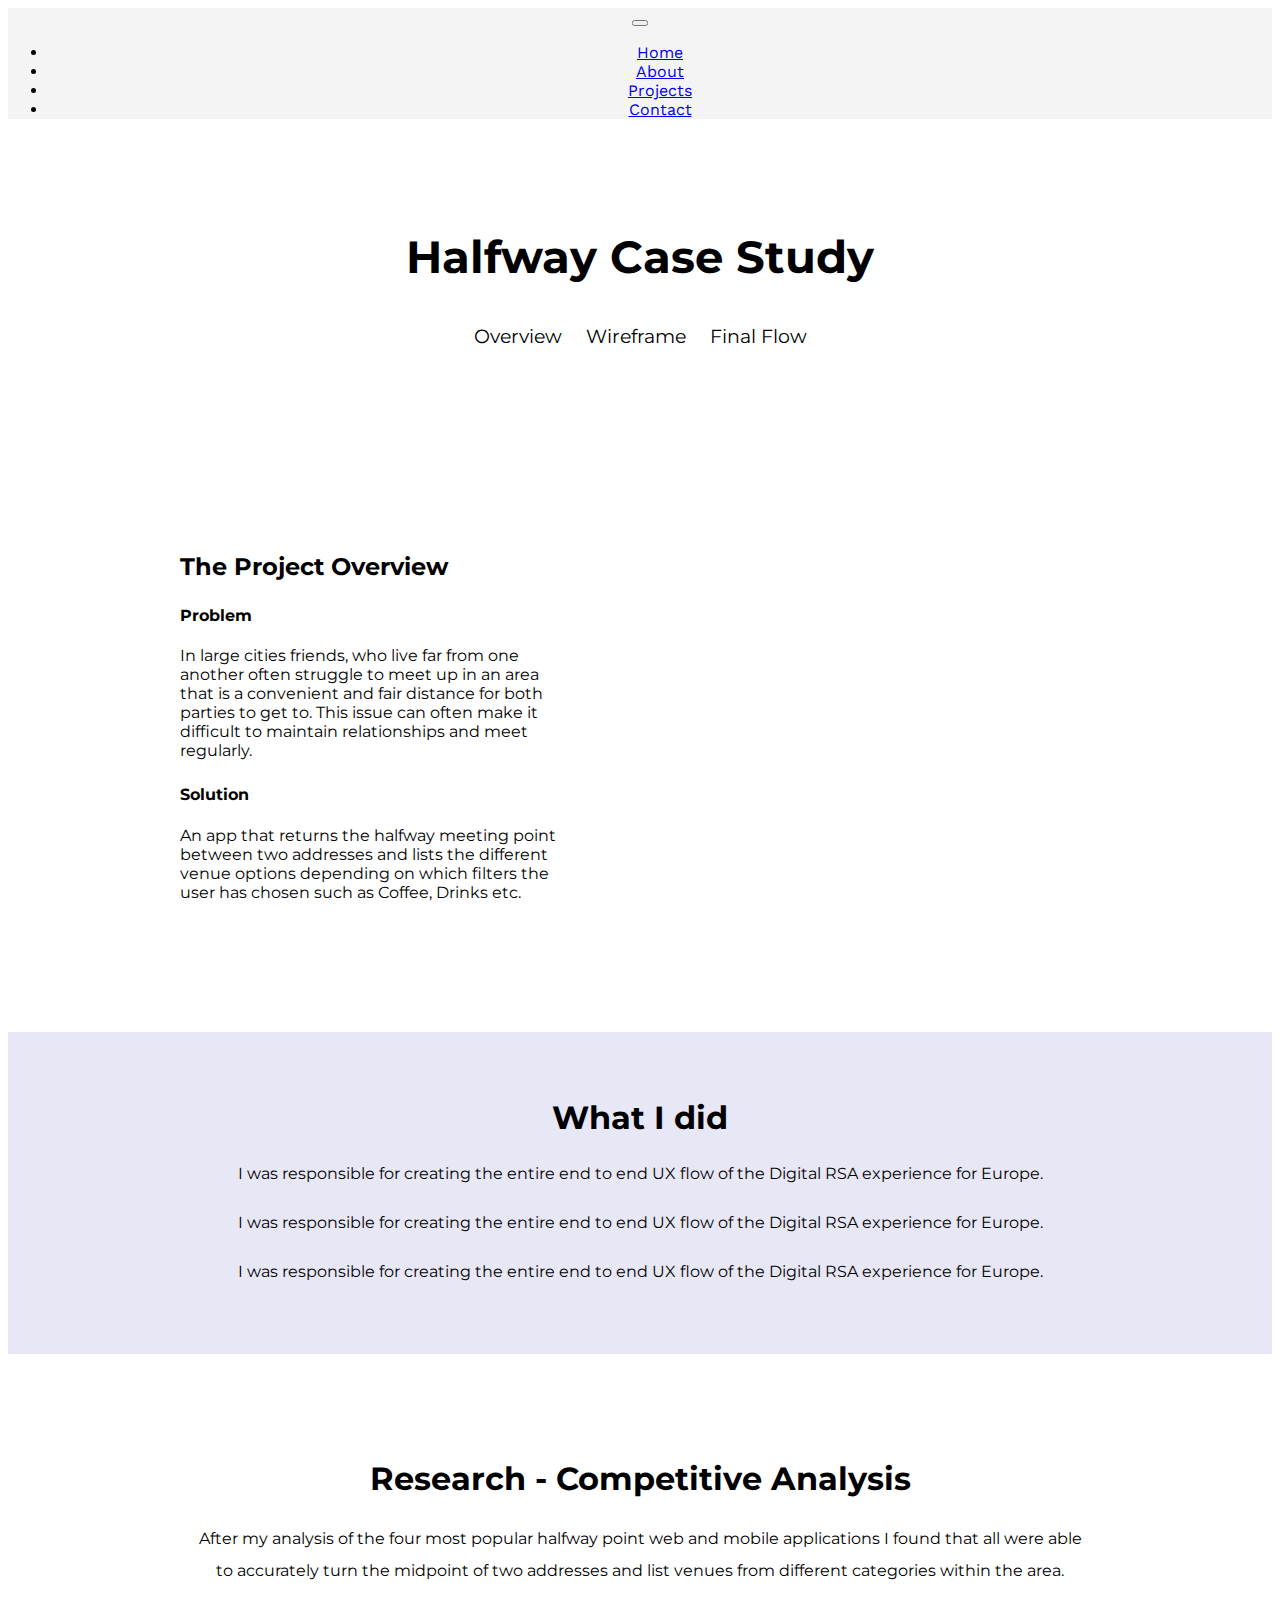
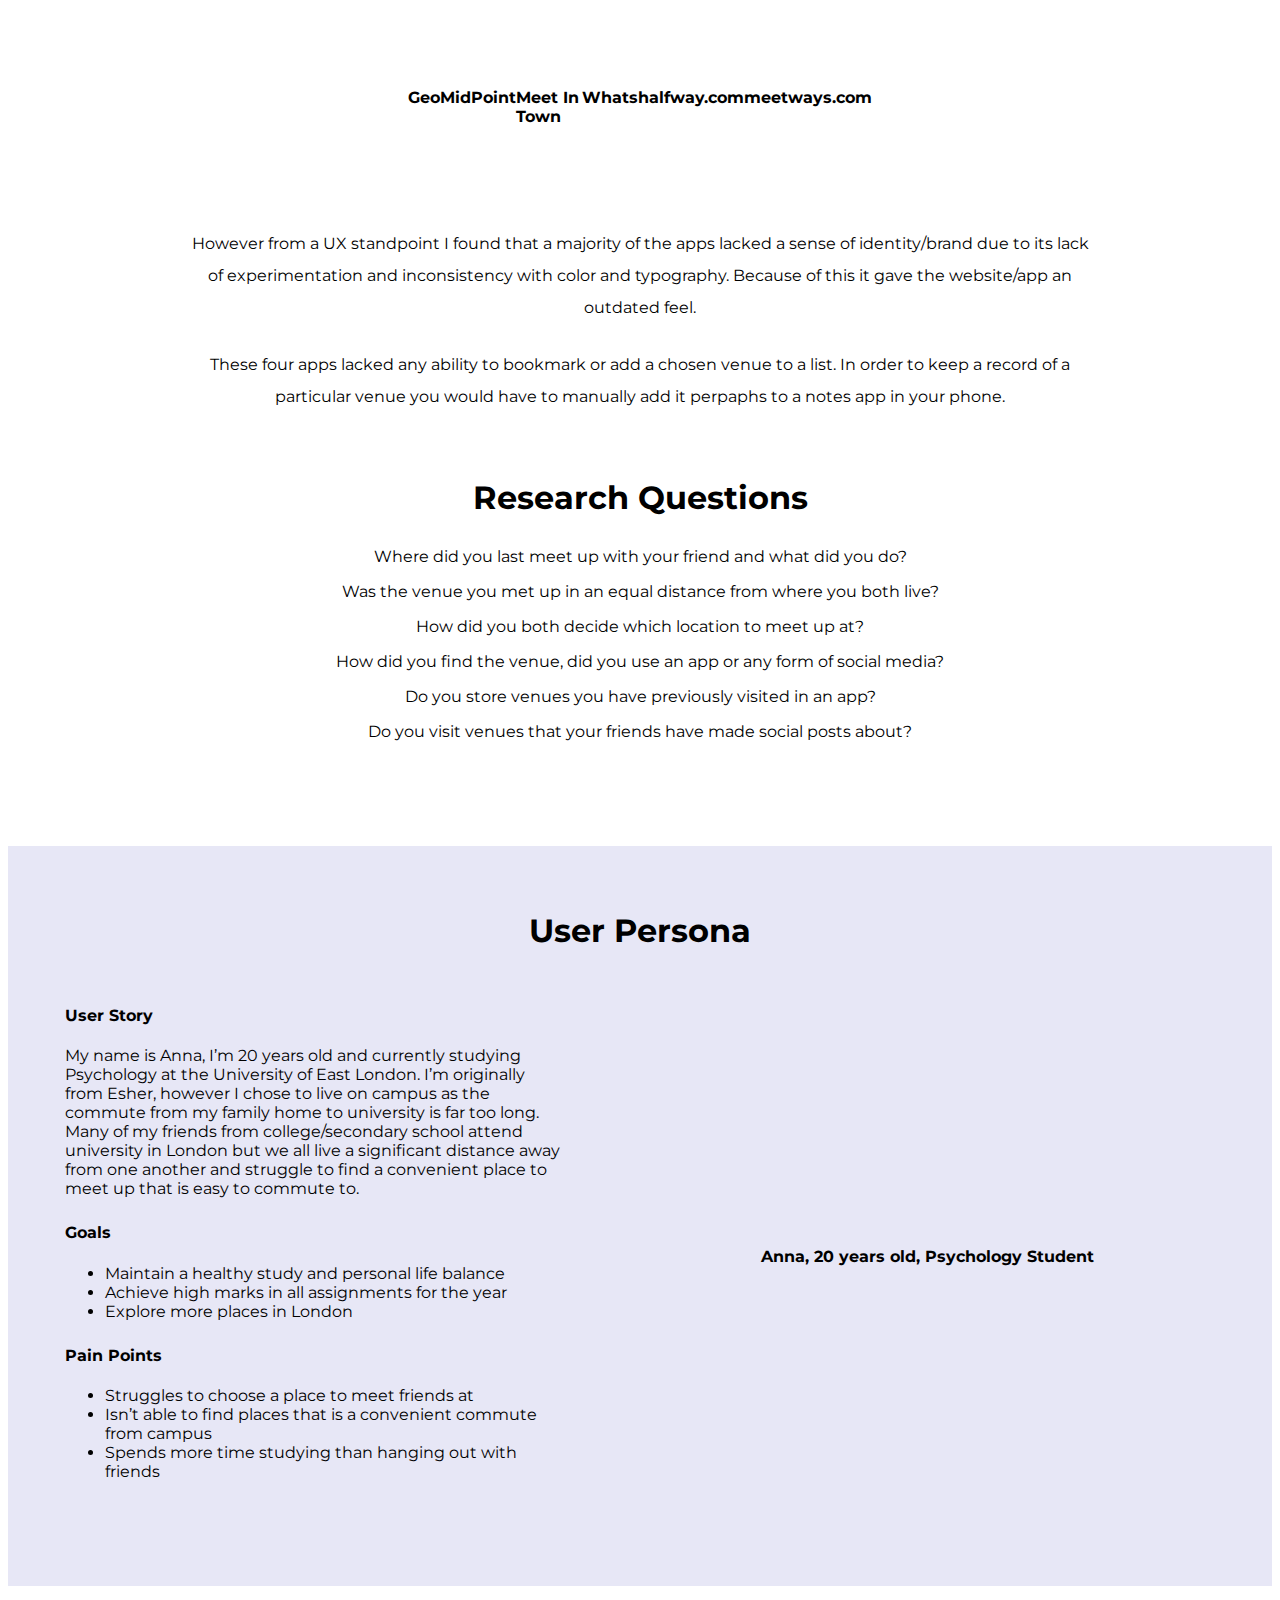
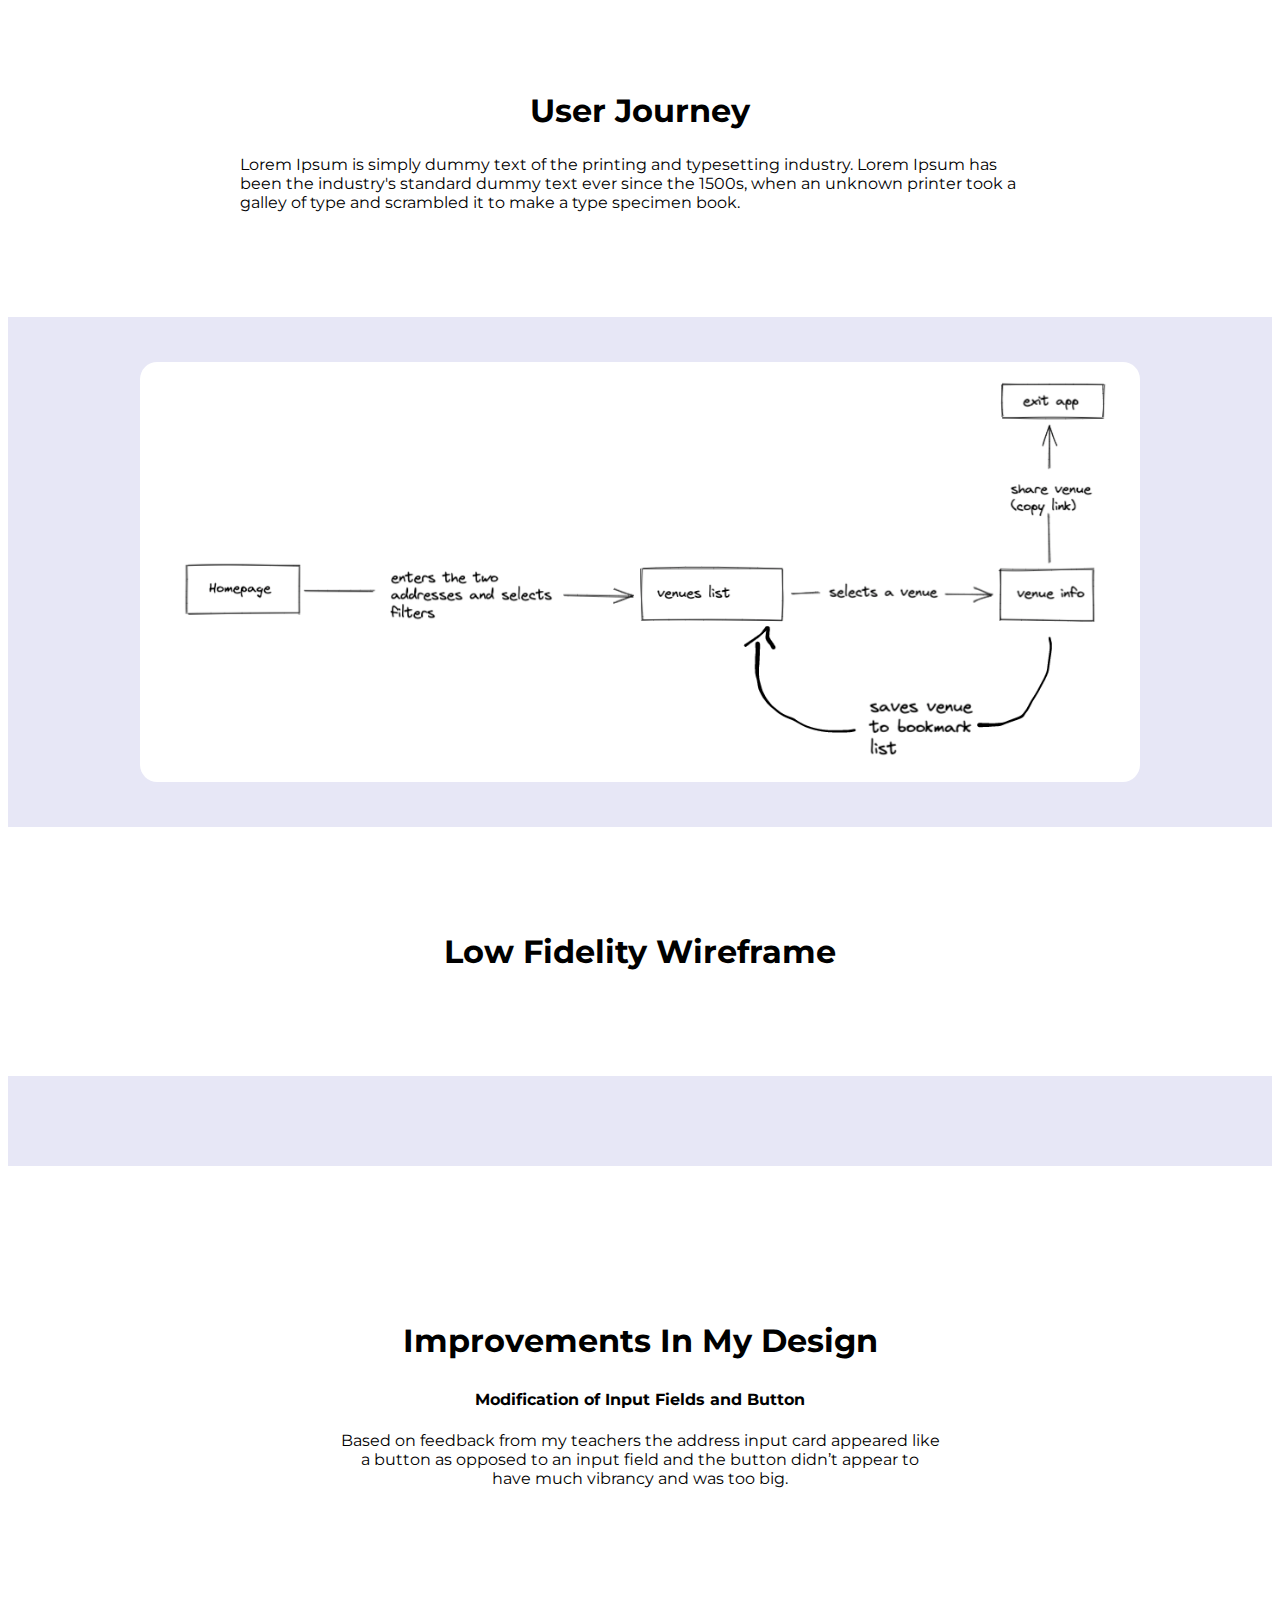
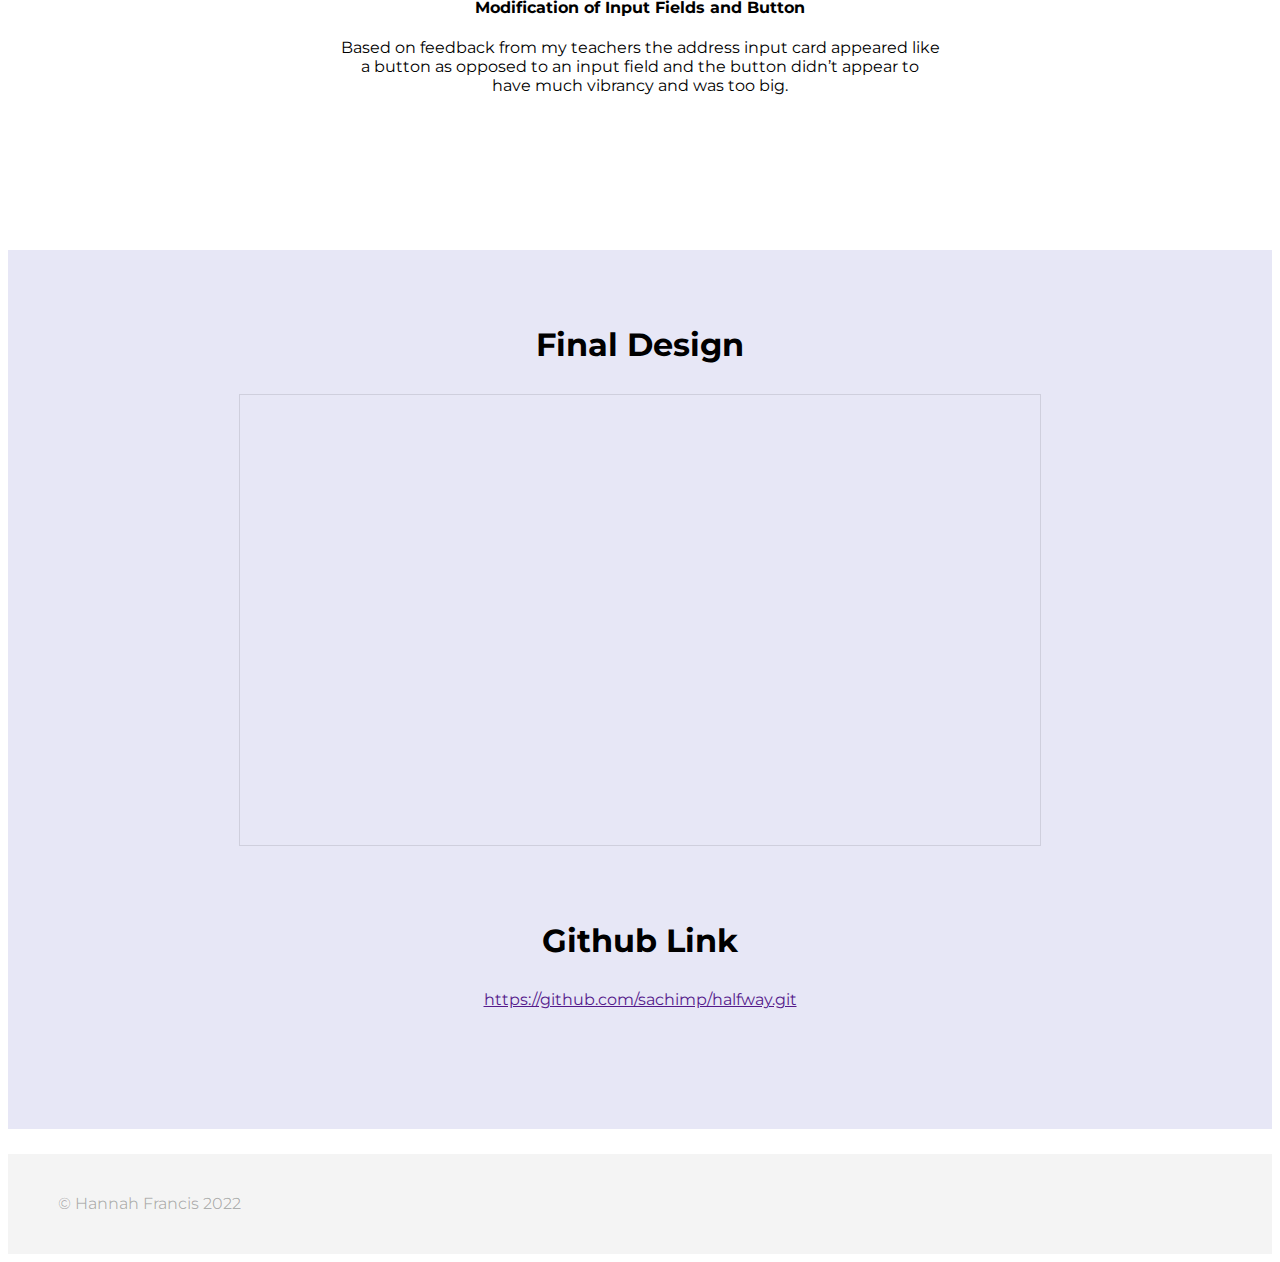
==== commit ee519eb3: "update" ====
--- a/halfway.html
+++ b/halfway.html
@@ -359,7 +359,7 @@
             like a button as opposed to an input field and the button didn’t
             appear to have much vibrancy and was too big.
           </p>
-          <img src="halfway-project-images/design-improvement-one.svg" alt="" />
+          <img src="halfway-project-images/design-improvement-two.svg" alt="" />
         </div>
       </div>
     </section>
@@ -367,144 +367,7 @@
     <section class="final-design-section">
       <div class="final-design-section-container">
         <h1>Final Design</h1>
-        <!-- Banner Two -->
-        <div class="banner-image-container">
-          <img
-            class="hw-image-one"
-            src="halfway-project-images/banner-two.svg"
-            alt=""
-          />
-        </div>
-      </div>
-    </section>
-
-    <!-- Branding Section -->
-
-    <!-- <section class="Branding-Section">
-        <div class="splitshow-container">
-          <div class="splitshow-items-container"> -->
-
-    <!-- Image Column Left -->
-
-    <!-- <div class="image-col-left col">
-              <img
-                class="hw-image-three c3-img"
-                src="Images/halfway-image-three.svg"
-                alt=""
-              />
-              <p class="img-three">
-                Lorem Ipsum is simply dummy text of the printing and typesetting
-                industry.
-              </p>
-              <img
-                class="hw-image-five c3-img"
-                src="Images/halfway-image-five.svg"
-                alt=""
-              />
-              <p>
-                Lorem Ipsum is simply dummy text of the printing and typesetting
-                industry.
-              </p>
-            </div> -->
-
-    <!-- Image Column Right -->
-
-    <!-- <div class="image-col-right col">
-
-              <img
-                class="hw-image-six c3-img"
-                src="Images/halfway-image-six.svg"
-                alt=""
-              />
-              <p>
-                Lorem Ipsum is simply dummy text of the printing and typesetting
-                industry.
-              </p>
-            </div>
-          </div>
-        </div>
-    </section>
-
-      <div class="banner-image-container">
-       <img class="hw-image-one" src="Banners/4.svg" alt="" />
-      </div> -->
-
-    <!-- Ninth Section -->
-
-    <!-- <section class="Ninth Section">
-      <div class="container-three">
-        <div class="splitshow-container">
-          <div class="splitshow-items-container"> -->
-    <!-- Image Column Left -->
-
-    <!-- <div class="image-col-left col">
-              <img
-                class="hw-image-three c3-img"
-                src="Images/halfway-image-seven.svg"
-                alt=""
-              />
-              <p class="img-three">
-                Lorem Ipsum is simply dummy text of the printing and typesetting
-                industry.
-              </p>
-              <img
-                class="hw-image-four c3-img"
-                src="Images/halfway-image-eight.svg"
-                alt=""
-              />
-              <p>
-                Lorem Ipsum is simply dummy text of the printing and typesetting
-                industry.
-              </p>
-               <img
-                class="hw-image-four c3-img"
-                src="Images/halfway-image-9.svg"
-                alt=""
-              />
-              <p>
-                Lorem Ipsum is simply dummy text of the printing and typesetting
-                industry.
-              </p>
-            </div> -->
-
-    <!-- Image Column Right -->
-
-    <!-- <div class="image-col-right col">
-              <img
-                class="hw-image-five c3-img"
-                src="Images/halfway-image-nine.svg"
-                alt=""
-              />
-              <p>
-                Lorem Ipsum is simply dummy text of the printing and typesetting
-                industry.
-              </p>
-              <img
-                class="hw-image-six c3-img"
-                src="Images/halfway-image-ten.svg"
-                alt=""
-              />
-              <p>
-                Lorem Ipsum is simply dummy text of the printing and typesetting
-                industry.
-              </p>
-              <img
-                class="hw-image-six c3-img"
-                src="Images/halfway-image-eleven.svg"
-                alt=""
-              />
-              <p>
-                Lorem Ipsum is simply dummy text of the printing and typesetting
-                industry.
-              </p>
-            </div>
-          </div>
-        </div>
-    </section> -->
-
-    <section class="Figma-Section">
-      <div class="figma-section-container">
-        <div class="figma-section-container-info">
+        <div class="figma-section-container">
           <iframe
             style="border: 1px solid rgba(0, 0, 0, 0.1)"
             width="800"
@@ -513,13 +376,137 @@
             allowfullscreen
           ></iframe>
         </div>
-      </div>
-    </section>
-
-    <div class="info-div">
-      <h1>Github Link</h1>
-      <p><a href="">https://github.com/sachimp/halfway.git</a></p>
-    </div>
+        <!-- Banner Two -->
+        <div class="info-div">
+          <h1>Github Link</h1>
+          <p><a href="">https://github.com/sachimp/halfway.git</a></p>
+        </div>
+      </div>
+    </section>
+
+    <!-- Branding Section -->
+
+    <!-- <section class="Branding-Section">
+        <div class="splitshow-container">
+          <div class="splitshow-items-container"> -->
+
+    <!-- Image Column Left -->
+
+    <!-- <div class="image-col-left col">
+              <img
+                class="hw-image-three c3-img"
+                src="Images/halfway-image-three.svg"
+                alt=""
+              />
+              <p class="img-three">
+                Lorem Ipsum is simply dummy text of the printing and typesetting
+                industry.
+              </p>
+              <img
+                class="hw-image-five c3-img"
+                src="Images/halfway-image-five.svg"
+                alt=""
+              />
+              <p>
+                Lorem Ipsum is simply dummy text of the printing and typesetting
+                industry.
+              </p>
+            </div> -->
+
+    <!-- Image Column Right -->
+
+    <!-- <div class="image-col-right col">
+
+              <img
+                class="hw-image-six c3-img"
+                src="Images/halfway-image-six.svg"
+                alt=""
+              />
+              <p>
+                Lorem Ipsum is simply dummy text of the printing and typesetting
+                industry.
+              </p>
+            </div>
+          </div>
+        </div>
+    </section>
+
+      <div class="banner-image-container">
+       <img class="hw-image-one" src="Banners/4.svg" alt="" />
+      </div> -->
+
+    <!-- Ninth Section -->
+
+    <!-- <section class="Ninth Section">
+      <div class="container-three">
+        <div class="splitshow-container">
+          <div class="splitshow-items-container"> -->
+    <!-- Image Column Left -->
+
+    <!-- <div class="image-col-left col">
+              <img
+                class="hw-image-three c3-img"
+                src="Images/halfway-image-seven.svg"
+                alt=""
+              />
+              <p class="img-three">
+                Lorem Ipsum is simply dummy text of the printing and typesetting
+                industry.
+              </p>
+              <img
+                class="hw-image-four c3-img"
+                src="Images/halfway-image-eight.svg"
+                alt=""
+              />
+              <p>
+                Lorem Ipsum is simply dummy text of the printing and typesetting
+                industry.
+              </p>
+               <img
+                class="hw-image-four c3-img"
+                src="Images/halfway-image-9.svg"
+                alt=""
+              />
+              <p>
+                Lorem Ipsum is simply dummy text of the printing and typesetting
+                industry.
+              </p>
+            </div> -->
+
+    <!-- Image Column Right -->
+
+    <!-- <div class="image-col-right col">
+              <img
+                class="hw-image-five c3-img"
+                src="Images/halfway-image-nine.svg"
+                alt=""
+              />
+              <p>
+                Lorem Ipsum is simply dummy text of the printing and typesetting
+                industry.
+              </p>
+              <img
+                class="hw-image-six c3-img"
+                src="Images/halfway-image-ten.svg"
+                alt=""
+              />
+              <p>
+                Lorem Ipsum is simply dummy text of the printing and typesetting
+                industry.
+              </p>
+              <img
+                class="hw-image-six c3-img"
+                src="Images/halfway-image-eleven.svg"
+                alt=""
+              />
+              <p>
+                Lorem Ipsum is simply dummy text of the printing and typesetting
+                industry.
+              </p>
+            </div>
+          </div>
+        </div>
+    </section> -->
 
     <section class="footer-section" id="footer-section">
       <div class="footer">
--- a/halfway-stylesheet.css
+++ b/halfway-stylesheet.css
@@ -306,12 +306,20 @@
   margin-bottom: 30px;
 }
 
-@media (max-width: 575.98px) {
+@media (max-width: 991.98px) {
   .research-section-container {
     margin: 0 auto;
     padding: 55px;
     display: block;
   }
+}
+
+@media (max-width: 767.98px) {
+  .research-section-container {
+    margin: 0 auto;
+    padding: 55px;
+    display: block;
+  }
 
   .research-section-container-info h1 {
     font-size: 1.6rem;
@@ -323,13 +331,31 @@
   }
 
   .competitor-app-image-container {
+    padding: 0 20px;
+  }
+
+  .competitor-app-image-container img {
+    width: 75px;
+  }
+
+  .competitor-app-info {
     display: flex;
-    justify-content: space-around;
-    padding: 0 400px;
-  }
-
-  .competitor-app-image-container img {
-    width: 50px;
+    justify-content: space-between;
+    padding: 0 20px;
+  }
+
+  .competitor-app-info h4 {
+    font-size: 0.5rem;
+    text-align: center;
+  }
+
+  .research-questions-container h1 {
+    font-size: 1.6rem;
+  }
+
+  .research-questions-container p {
+    font-size: 0.8rem;
+    line-height: 2;
   }
 }
 
@@ -369,6 +395,10 @@
   margin: auto auto;
 }
 
+.user-story-section-image img {
+  border-radius: 100%;
+}
+
 .user-story-section-image h4 {
   margin-top: 25px;
   font-weight: light;
@@ -376,6 +406,134 @@
   text-align: center;
 }
 
+@media (max-width: 991.98px) {
+  .info-one p,
+  .info-two p,
+  .info-three p {
+    font-size: 1rem;
+  }
+
+  .info-one ul li,
+  .info-two ul li,
+  .info-three ul li {
+    font-size: 1rem;
+  }
+
+  .user-story-section-image img {
+    width: 300px;
+    border-radius: 100%;
+    display: block;
+    margin: 0 auto;
+  }
+}
+
+@media (max-width: 767.98px) {
+  .user-story-container {
+    display: grid;
+    grid-template-columns: 1fr;
+    margin: 35px auto;
+  }
+
+  .user-story-section-container h1 {
+    font-size: 1.6rem;
+  }
+
+  .user-story-section-info {
+    text-align: center;
+    margin: 0 auto;
+  }
+  .info-one h4,
+  .info-two h4,
+  .info-three h4 {
+    font-size: 1.4rem;
+    text-align: center;
+  }
+
+  .info-one p,
+  .info-two p,
+  .info-three p {
+    margin: 25px auto;
+    text-align: center;
+    line-height: 2;
+    max-width: 900px;
+    font-size: 0.8rem;
+    line-height: 2;
+  }
+
+  .info-one ul li,
+  .info-two ul li,
+  .info-three ul li {
+    font-size: 0.8rem;
+    line-height: 2.5;
+    text-align: center;
+    padding: 0;
+  }
+
+  .user-story-section-image img {
+    width: 300px;
+    border-radius: 100%;
+    display: block;
+    margin: 0 auto;
+  }
+
+  .user-story-section-image h4 {
+    font-size: 1.2rem;
+  }
+}
+
+/* @media (max-width: 575.98px) {
+  .user-story-container {
+    display: grid;
+    grid-template-columns: 1fr;
+    margin: 35px auto;
+  }
+
+  .user-story-section-container h1 {
+    font-size: 1.6rem;
+  }
+
+  .user-story-section-info {
+    text-align: center;
+  }
+  .info-one h4,
+  .info-two h4,
+  .info-three h4 {
+    font-size: 1.4rem;
+    text-align: center;
+  }
+
+  .info-one p,
+  .info-two p,
+  .info-three p {
+    margin: 25px auto;
+    text-align: center;
+    line-height: 2;
+    max-width: 900px;
+    font-size: 0.8rem;
+    line-height: 2;
+  }
+
+  .info-one ul li,
+  .info-two ul li,
+  .info-three ul li {
+    font-size: 0.8rem;
+    line-height: 2.5;
+    text-align: center;
+    padding: 0;
+  }
+
+  .user-story-section-image img {
+    width: 300px;
+    border-radius: 100%;
+    display: block;
+    margin: 0 auto;
+  }
+
+  .user-story-section-image h4 {
+    font-size: 1.2rem;
+  }
+} */
+
 /* Fourth Section */
 
 .fourth-section-container {
@@ -407,6 +565,72 @@
   width: 1000px;
 }
 
+@media (max-width: 991.98px) {
+  .fourth-section-container-info {
+    padding: 0 45px;
+    margin-bottom: 45px;
+  }
+  .fourth-section-container-image img {
+    width: 500px;
+  }
+}
+
+@media (max-width: 767.98px) {
+  .fourth-section-container {
+    margin: 50px 0;
+  }
+  .fourth-section-container-info {
+    padding: 0 45px;
+    margin-bottom: 45px;
+  }
+
+  .fourth-section-container-info h1 {
+    font-size: 1.6rem;
+  }
+  .fourth-section-container-info p {
+    font-size: 0.8rem;
+    line-height: 2;
+    text-align: center;
+  }
+
+  .fourth-section-container-image {
+    margin-top: 0;
+    padding: 15px;
+  }
+
+  .fourth-section-container-image img {
+    width: 500px;
+  }
+}
+
+@media (max-width: 575.98px) {
+  .fourth-section-container {
+    margin: 50px 0;
+  }
+  .fourth-section-container-info {
+    padding: 0 45px;
+    margin-bottom: 45px;
+  }
+
+  .fourth-section-container-info h1 {
+    font-size: 1.6rem;
+  }
+  .fourth-section-container-info p {
+    font-size: 0.8rem;
+    line-height: 2;
+    text-align: center;
+  }
+
+  .fourth-section-container-image {
+    margin-top: 0;
+    padding: 15px;
+  }
+
+  .fourth-section-container-image img {
+    width: 365px;
+  }
+}
+
 /* Fifth Section */
 
 .fifth-section-container {
@@ -435,7 +659,18 @@
 .fifth-section-wireframe-container img {
   margin: 0 auto;
   display: block;
-  width: 900px;
+  width: 750px;
+}
+
+@media (max-width: 991.98px) {
+  .fifth-section-wireframe-container {
+    padding: 45px 5px;
+    display: block;
+  }
+
+  .fifth-section-wireframe-container img {
+    width: 350px;
+  }
 }
 
 /* Seventh Section */
@@ -463,10 +698,35 @@
   text-align: center;
 }
 
+@media (max-width: 575.98px) {
+  .seventh-section-container {
+    margin: -65px 0;
+    padding: 20px;
+  }
+  .seventh-section-container h1 {
+    font-size: 1.8rem;
+  }
+
+  .seventh-section-container-info h4 {
+    font-size: 1.2rem;
+    font-weight: light;
+  }
+
+  .seventh-section-container-info p {
+    font-size: 0.8rem;
+    line-height: 2;
+  }
+
+  .seventh-section-container-info img {
+    max-width: 320px;
+  }
+}
+
 /* Final Design Section */
 
 .final-design-section-container {
-  margin: 0 auto;
+  background-color: #e7e7f6;
+  margin: 25px auto;
   padding: 45px;
   display: block;
 }
@@ -475,6 +735,30 @@
   margin: 30px auto;
   max-width: 600px;
   text-align: center;
+}
+
+.figma-section-container iframe {
+  display: block;
+  margin: 0 auto;
+}
+
+.info-div {
+  text-align: center;
+  margin: 75px auto;
+}
+
+.info-div p {
+  margin: 25px auto;
+}
+
+@media (max-width: 576px) {
+  .figma-section-container iframe {
+    width: 500px;
+  }
+
+  .info-div p {
+    margin: 25px auto;
+  }
 }
 
 /* Branding Section */
@@ -577,37 +861,6 @@
     padding: 50px;
   }
 } */
-
-/* Figma Section */
-
-.figma-section-container-info {
-  display: block;
-  text-align: center;
-  margin: 15px auto;
-  /* width: 50%; */
-}
-
-.figma-section-container h1 {
-  text-align: center;
-  margin: 25px auto;
-}
-
-/* info div */
-
-.info-div {
-  text-align: center;
-  margin: 75px auto;
-}
-
-.info-div p {
-  margin: 25px auto;
-}
-
-@media (max-width: 576px) {
-  .info-div p {
-    margin: 25px auto;
-  }
-}
 
 /* Footer Styling */
 
